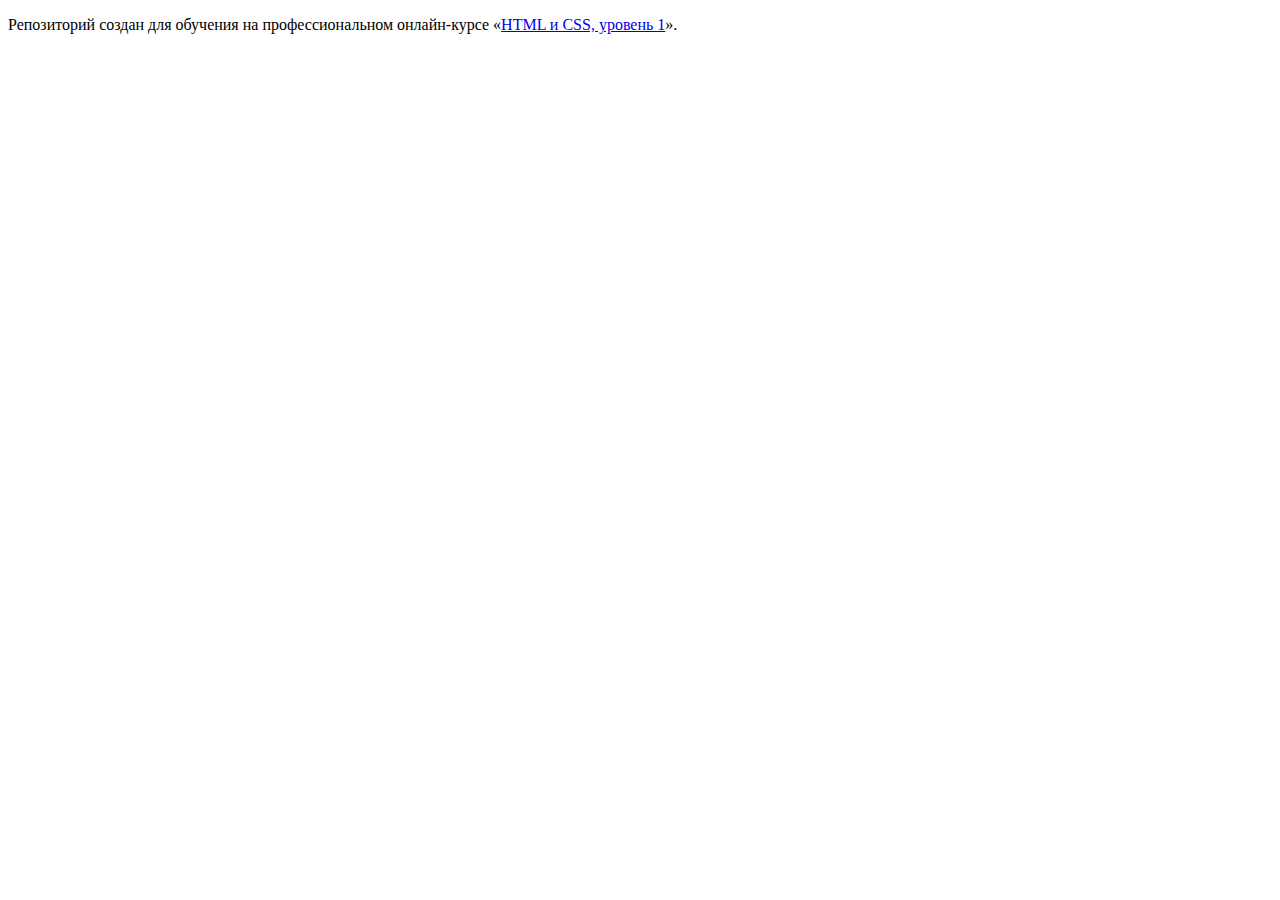
==== index.html @ f0c450ba ":hatching_chick:" ====
<!DOCTYPE html>
<html lang="ru">
  <head>
    <meta charset="utf-8">
    <title>HTML Academy: Техномарт</title>
  </head>
  <body>

    <p>Репозиторий создан для обучения на профессиональном онлайн‑курсе «<a href="https://htmlacademy.ru/intensive/htmlcss">HTML и CSS, уровень 1</a>».</p>

  </body>
</html>
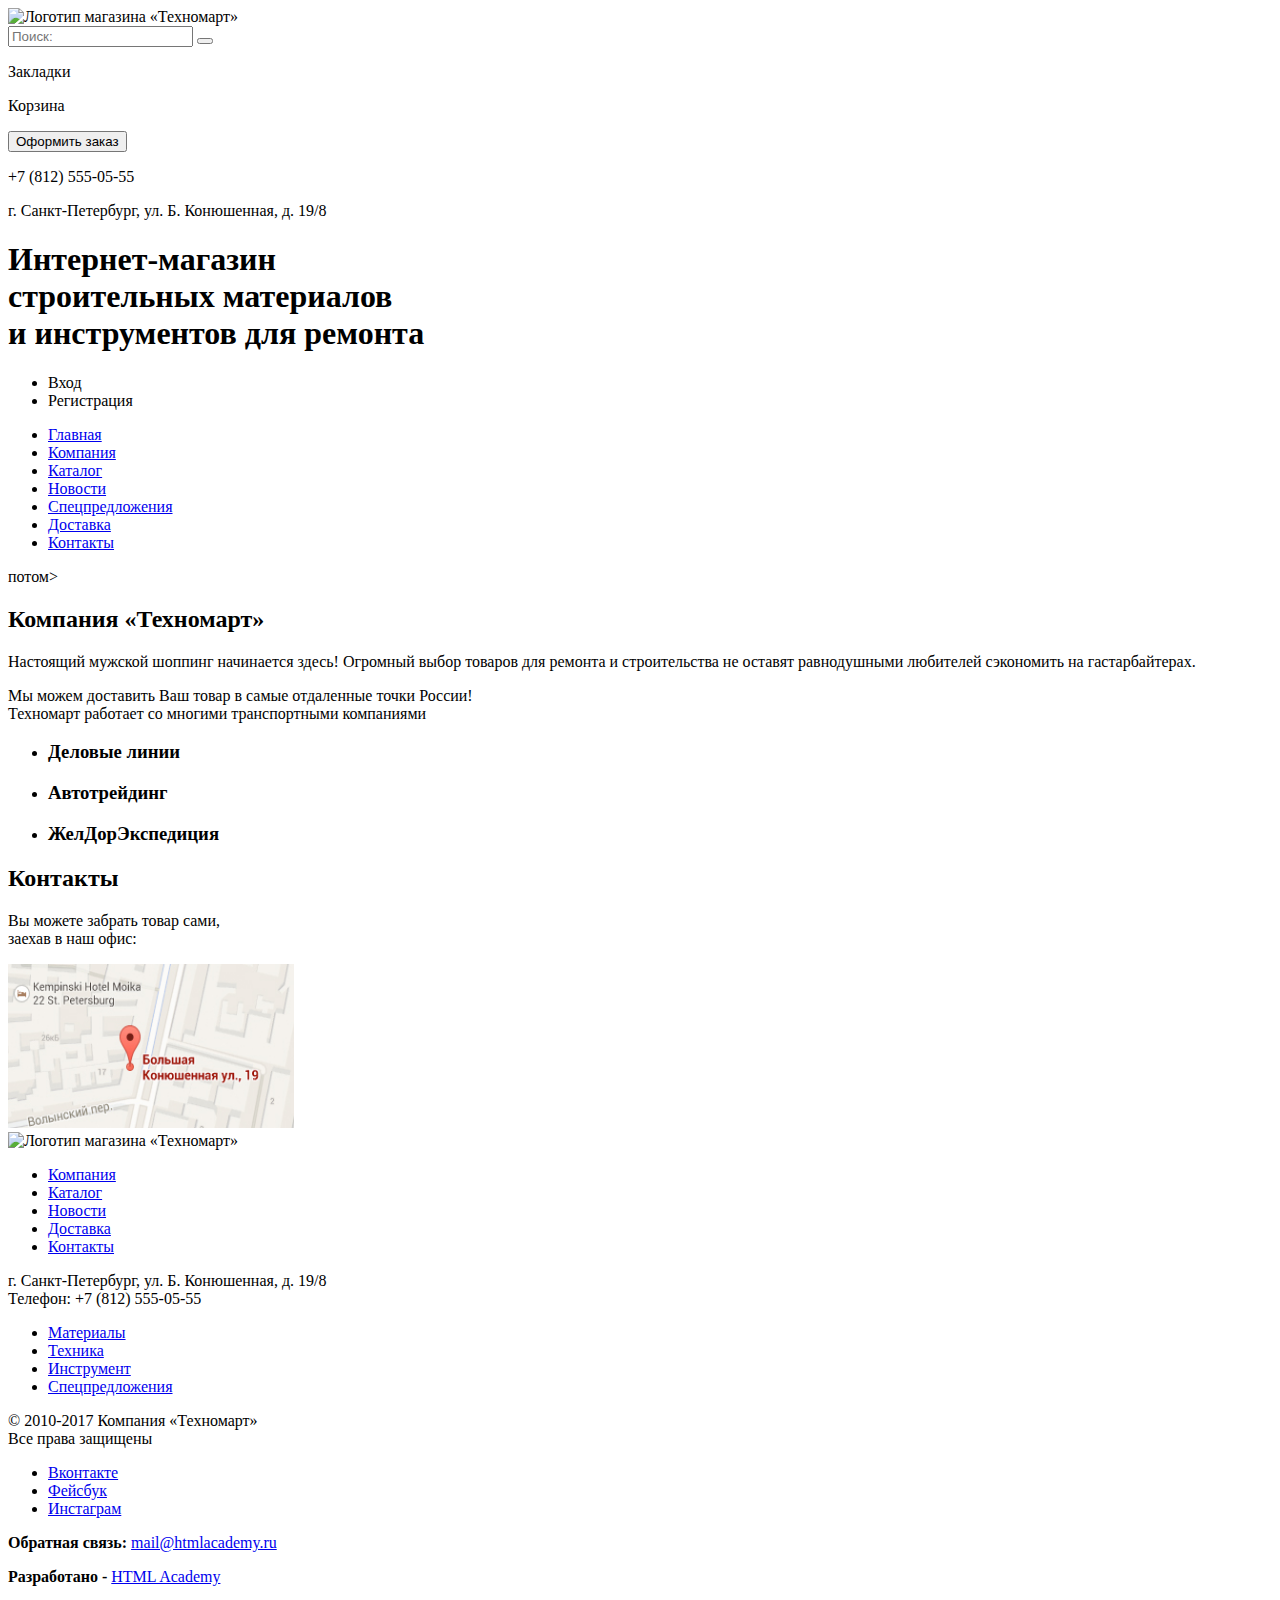
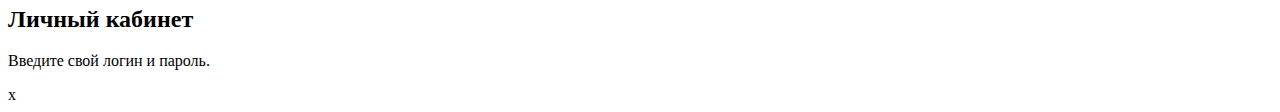
==== commit e535b0c1: "Сделал верстку главной и каталога, вытащил изображения из проекта" ====
--- a/index.html
+++ b/index.html
@@ -5,8 +5,131 @@
     <title>HTML Academy: Техномарт</title>
   </head>
   <body>
+    <header class="main-header">
 
-    <p>Репозиторий создан для обучения на профессиональном онлайн‑курсе «<a href="https://htmlacademy.ru/intensive/htmlcss">HTML и CSS, уровень 1</a>».</p>
+      <div class="header-top">
+        <a class="main-header-logo">
+          <img src="img/index-logo.svg" width="368" height="153" alt="Логотип магазина «Техномарт»">
+        </a>
+        <form class="search">
+          <input type="text" placeholder="Поиск:">
+          <button type="submit"></button>
+        </form>
+        <div class="bookmarks">
+          <p>Закладки</p>
+        </div>
+        <div class="basket">
+          <p>Корзина</p>
+        </div>
+        <div class="order">
+          <button>
+            Оформить заказ
+          </button>
+        </div>
+      </div>
+      <div class="header-bottom">
+        <div class="telephone">
+          <p>+7 (812) 555-05-55</p>
+        </div>
+        <div class="address">
+          <p>г. Санкт-Петербург, ул. Б. Конюшенная, д. 19/8</p>
+        </div>
+        <h1 class = "main-header-logo-text">Интернет-магазин<br>строительных материалов<br>и инструментов для ремонта</h1>
+        <nav class="main-navigation">
+          <ul class="user-navigation">
+            <li class="login-link">Вход</li>
+            <li class="registration-link">Регистрация</li>
+          </ul>
+          <ul class="site-navigation">
+            <li><a href="index.html">Главная</a></li>
+            <li><a href="company.html">Компания</a></li>
+            <li><a href="catalog.html">Каталог</a></li>
+            <li><a href="news.html">Новости</a></li>
+            <li><a href="special-deals.html">Спецпредложения</a></li>
+            <li><a href="delivery.html">Доставка</a></li>
+            <li><a href="contacts.html">Контакты</a></li>
+          </ul>
+        </nav>
+      </div>
+    </header>
+    <main class="container">
 
+      <section>
+        <!---->потом<!---->>
+      </section>
+
+      <section class="about and transport-companies">
+        <h2>Компания «Техномарт»</h2>
+        <p>Настоящий мужской шоппинг начинается здесь! Огромный выбор товаров для ремонта и строительства не оставят равнодушными любителей сэкономить на гастарбайтерах.</p>
+        <p>Мы можем доставить Ваш товар в самые отдаленные точки России!<br>Техномарт работает со многими транспортными компаниями</p>
+        <ul class="transport-companies-list">
+          <li class="transport-companies-item">
+            <h3>Деловые линии</h3>
+          </li>
+          <li class="transport-companies-item">
+            <h3>Автотрейдинг</h3>
+          </li>
+          <li class="transport-companies-item">
+            <h3>ЖелДорЭкспедиция</h3>
+          </li>
+        </ul>
+      </section>
+
+      <section class="contacts">
+        <h2>Контакты</h2>
+        <p>Вы можете забрать товар сами,<br> заехав в наш офис:</p>
+        <a href="#"><img src="img/map.jpg" width="286" height="164" alt="Карта"></a>
+      </section>
+    </main>
+    <footer class="main-footer">
+      <div class="footer-top">
+          <a class="main-header-logo">
+            <img src="img/index-logo.svg" width="368" height="153" alt="Логотип магазина «Техномарт»">
+          </a>
+        <ul class="site-navigation">
+          <li><a href="company.html">Компания</a></li>
+          <li><a href="catalog.html">Каталог</a></li>
+          <li><a href="news.html">Новости</a></li>
+          <li><a href="delivery.html">Доставка</a></li>
+          <li><a href="contacts.html">Контакты</a></li>
+        </ul>
+        <p class="footer-contacts">
+          г. Санкт-Петербург, ул. Б. Конюшенная, д. 19/8<br>
+          Телефон: +7 (812) 555-05-55
+        </p>
+        <ul class="site-navigation-goods">
+          <li><a href="materials.html">Материалы</a></li>
+          <li><a href="vehicles.html">Техника</a></li>
+          <li><a href="tools.html">Инструмент</a></li>
+          <li><a href="special-deals.html">Спецпредложения</a></li>
+        </ul>
+      </div>
+      <div class="footer-bottom">
+        <p class="footer-copyright">© 2010-2017 Компания «Техномарт»<br>Все права защищены</p> 
+        <div class="footer-social">
+          <ul>
+            <li><a class="social-button" href="#">Вконтакте</a></li>
+            <li><a class="social-button" href="#">Фейсбук</a></li>
+            <li><a class="social-button" href="#">Инстаграм</a></li>
+          </ul>
+        </div>
+        <p class="footer-feedback">
+          <b>Обратная связь:</b> 
+          <a class="button" href="https://htmlacademy.ru">mail@htmlacademy.ru</a>
+        </p>
+        <p class="footer-copyright">
+          <b>Разработано -</b> 
+          <a class="button" href="https://htmlacademy.ru">HTML Academy</a>
+        </p>
+      </div>
+    </footer>  
+
+    <section class="modal modal-login">
+      <h2>Личный кабинет</h2>
+      <p>Введите свой логин и пароль.</p>
+      <!-- Здесь будет форма -->
+      <span class="modal-close">x</span>
+    </section>
   </body>
 </html>
+
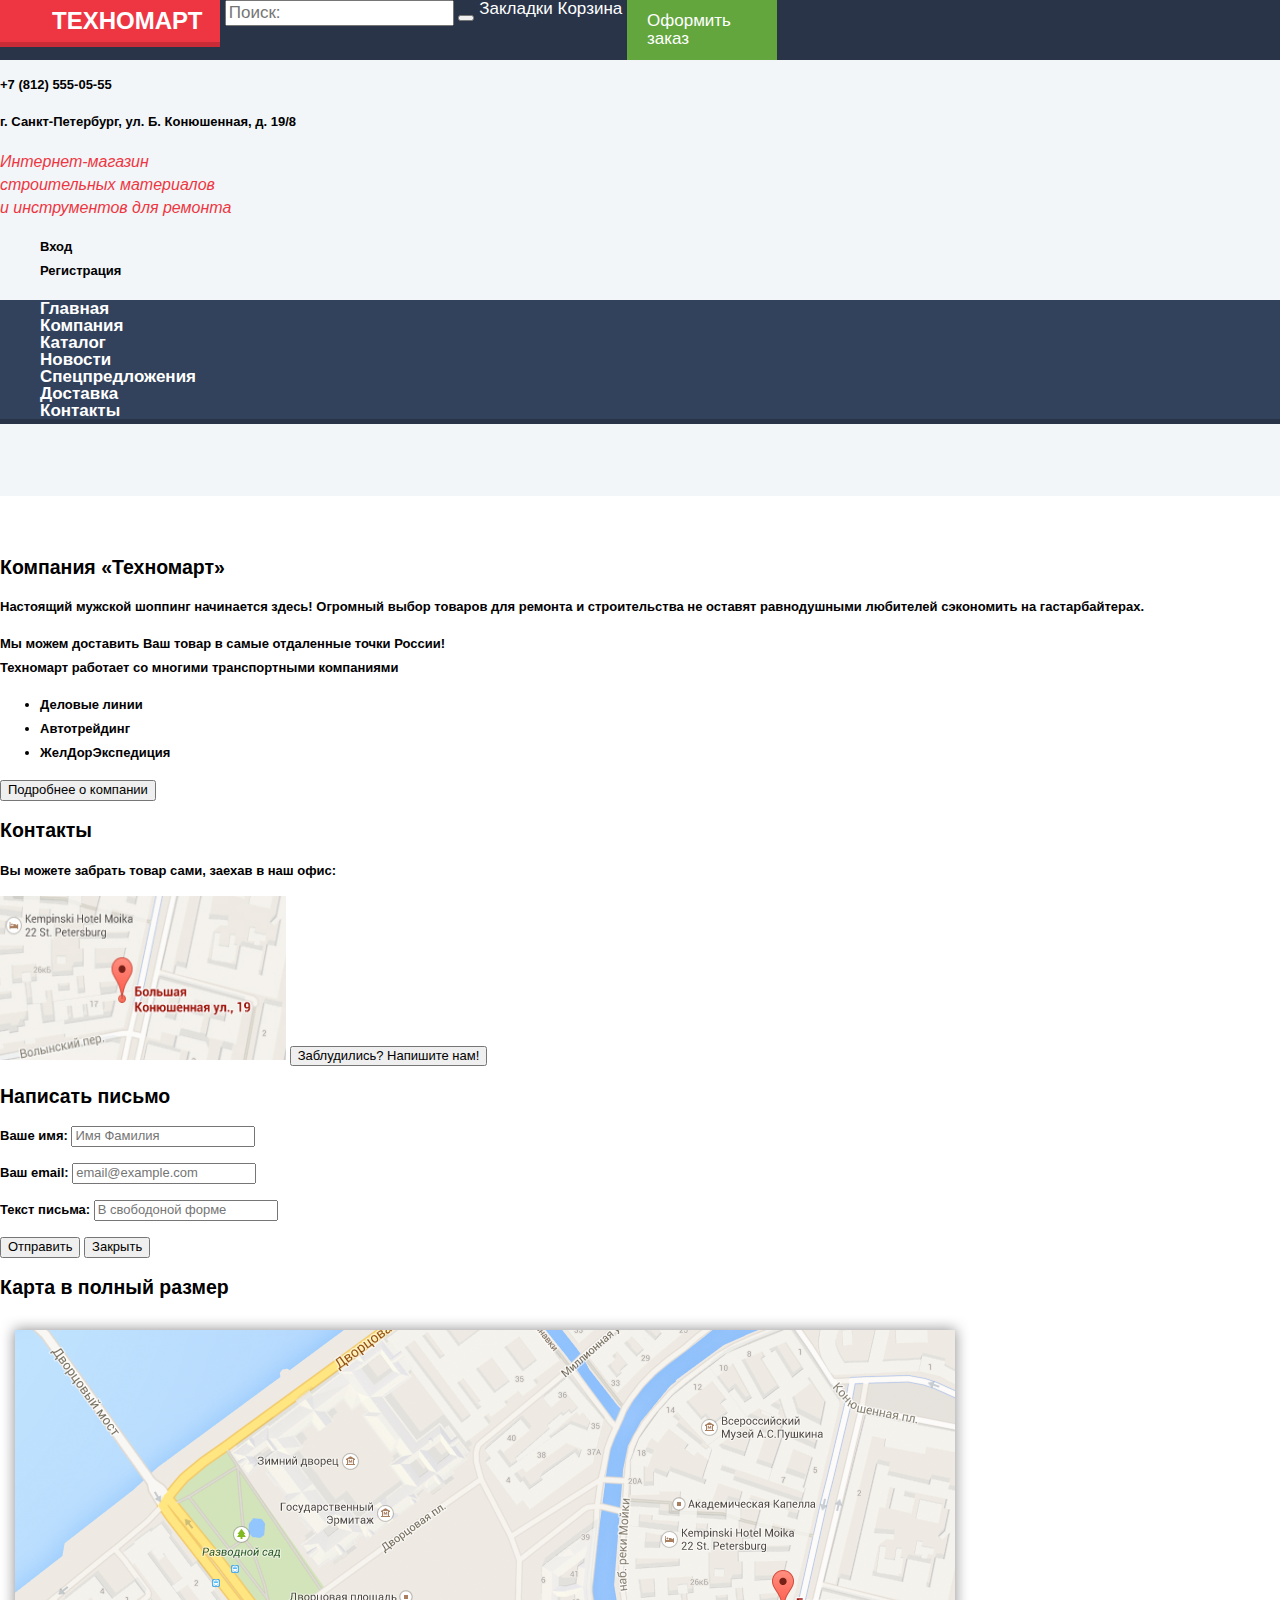
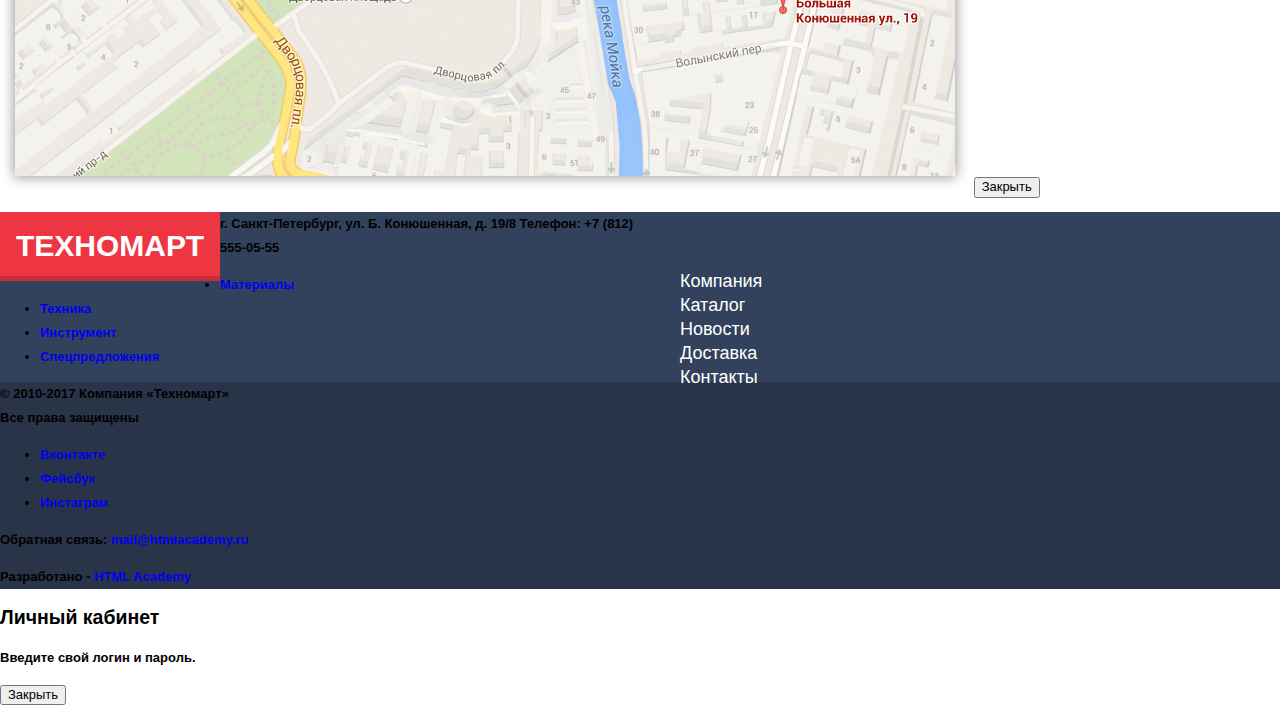
==== commit 852e6fe3: "Делаю Styling" ====
--- a/index.html
+++ b/index.html
@@ -3,43 +3,39 @@
   <head>
     <meta charset="utf-8">
     <title>HTML Academy: Техномарт</title>
+    <link href="https://fonts.googleapis.com/css?family=PT+Sans+Narrow:400,700&amp;subset=latin,cyrillic" rel="stylesheet">
+    <link href="css/normalize.css" rel="stylesheet">
+    <link href="css/style.css" rel="stylesheet">
   </head>
   <body>
     <header class="main-header">
 
       <div class="header-top">
-        <a class="main-header-logo">
-          <img src="img/index-logo.svg" width="368" height="153" alt="Логотип магазина «Техномарт»">
-        </a>
+        <a href="#" class="header-logo">Техномарт</a>
         <form class="search">
           <input type="text" placeholder="Поиск:">
           <button type="submit"></button>
         </form>
-        <div class="bookmarks">
-          <p>Закладки</p>
+        <a href="#" class="bookmarks">Закладки</a>
+        <a href="#" class="basket">Корзина</a>
+        <a href="#" class="order">Оформить заказ</a>
+      </div>
+
+      <div class="header-middle">
+        <p>+7 (812) 555-05-55</p>
+        <p>г. Санкт-Петербург, ул. Б. Конюшенная, д. 19/8</p>
+      
+        <div class = "main-header-logo-text">
+          <p>
+            Интернет-магазин<br>строительных материалов<br>и инструментов для ремонта
+          </p>
         </div>
-        <div class="basket">
-          <p>Корзина</p>
-        </div>
-        <div class="order">
-          <button>
-            Оформить заказ
-          </button>
-        </div>
-      </div>
-      <div class="header-bottom">
-        <div class="telephone">
-          <p>+7 (812) 555-05-55</p>
-        </div>
-        <div class="address">
-          <p>г. Санкт-Петербург, ул. Б. Конюшенная, д. 19/8</p>
-        </div>
-        <h1 class = "main-header-logo-text">Интернет-магазин<br>строительных материалов<br>и инструментов для ремонта</h1>
+        <ul class="user-navigation">
+          <li class="login-link">Вход</li>
+          <li class="registration-link">Регистрация</li>
+        </ul>
+      </div class="header-bottom">
         <nav class="main-navigation">
-          <ul class="user-navigation">
-            <li class="login-link">Вход</li>
-            <li class="registration-link">Регистрация</li>
-          </ul>
           <ul class="site-navigation">
             <li><a href="index.html">Главная</a></li>
             <li><a href="company.html">Компания</a></li>
@@ -55,7 +51,7 @@
     <main class="container">
 
       <section>
-        <!---->потом<!---->>
+        <!-- потом -->
       </section>
 
       <section class="about and transport-companies">
@@ -64,40 +60,69 @@
         <p>Мы можем доставить Ваш товар в самые отдаленные точки России!<br>Техномарт работает со многими транспортными компаниями</p>
         <ul class="transport-companies-list">
           <li class="transport-companies-item">
-            <h3>Деловые линии</h3>
+            Деловые линии
           </li>
           <li class="transport-companies-item">
-            <h3>Автотрейдинг</h3>
+            Автотрейдинг
           </li>
           <li class="transport-companies-item">
-            <h3>ЖелДорЭкспедиция</h3>
+            ЖелДорЭкспедиция
           </li>
         </ul>
+        <button class="button" type="button">Подробнее о компании</button>
       </section>
 
       <section class="contacts">
         <h2>Контакты</h2>
-        <p>Вы можете забрать товар сами,<br> заехав в наш офис:</p>
+        <p>Вы можете забрать товар сами, заехав в наш офис:</p>
         <a href="#"><img src="img/map.jpg" width="286" height="164" alt="Карта"></a>
+        <button class="button" type="button">Заблудились? Напишите нам!</button>
       </section>
+
+      <section class="letter">
+        <h2 class="visually-hidden">Написать письмо</h2>
+        <form class="letter-form" action="https://echo.htmlacademy.ru" method="post">
+          <p class="letter-item">
+            <label for="letter-name">Ваше имя:</label>
+            <input id="letter-name" type="text" name="name" value="" placeholder="Имя Фамилия">
+          </p>
+          <p class="letter-item">
+            <label for="letter-email">Ваш email:</label>
+            <input id="letter-email" type="email" name="email" value="" placeholder="email@example.com">
+          </p>
+          <p class="letter-item">
+            <label for="letter-content">Текст письма:</label>
+            <input id="letter-content" type="text" name="time" value="" placeholder="В свободоной форме">
+          </p>
+          <button class="button" type="submit">Отправить</button>
+          <button class="modal-close" type="button">Закрыть</button>
+        </form> 
+      </section>
+
+      <section class="map-big">
+        <h2 class="visually-hidden">Карта в полный размер</h2>
+        <img src="img/map_fs.png" width="970" height="476" alt="Офис компании по адресу ул. Большая Конюшенная 19/8, Санкт-Петербург">
+        <button class="modal-close" type="button">Закрыть</button>
+      </section>
+
     </main>
     <footer class="main-footer">
       <div class="footer-top">
-          <a class="main-header-logo">
-            <img src="img/index-logo.svg" width="368" height="153" alt="Логотип магазина «Техномарт»">
-          </a>
-        <ul class="site-navigation">
+        <a class="footer-logo">Техномарт</a>
+        <ul class="footer-site-navigation">
           <li><a href="company.html">Компания</a></li>
           <li><a href="catalog.html">Каталог</a></li>
           <li><a href="news.html">Новости</a></li>
           <li><a href="delivery.html">Доставка</a></li>
           <li><a href="contacts.html">Контакты</a></li>
         </ul>
+      </div>
+      <div class="footer-middle">
         <p class="footer-contacts">
-          г. Санкт-Петербург, ул. Б. Конюшенная, д. 19/8<br>
+          г. Санкт-Петербург, ул. Б. Конюшенная, д. 19/8
           Телефон: +7 (812) 555-05-55
         </p>
-        <ul class="site-navigation-goods">
+        <ul class="footer-site-navigation-goods">
           <li><a href="materials.html">Материалы</a></li>
           <li><a href="vehicles.html">Техника</a></li>
           <li><a href="tools.html">Инструмент</a></li>
@@ -115,11 +140,11 @@
         </div>
         <p class="footer-feedback">
           <b>Обратная связь:</b> 
-          <a class="button" href="https://htmlacademy.ru">mail@htmlacademy.ru</a>
+          <a class="link" href="https://htmlacademy.ru">mail@htmlacademy.ru</a>
         </p>
         <p class="footer-copyright">
           <b>Разработано -</b> 
-          <a class="button" href="https://htmlacademy.ru">HTML Academy</a>
+          <a class="link" href="https://htmlacademy.ru">HTML Academy</a>
         </p>
       </div>
     </footer>  
@@ -128,7 +153,7 @@
       <h2>Личный кабинет</h2>
       <p>Введите свой логин и пароль.</p>
       <!-- Здесь будет форма -->
-      <span class="modal-close">x</span>
+      <button class="modal-close">Закрыть</button>
     </section>
   </body>
 </html>
--- a/css/style.css
+++ b/css/style.css
@@ -0,0 +1,138 @@
+body {
+    margin: 0;
+    padding: 0;
+  
+    font-family: "Cuprum", Arial, sans-serif;
+    font-size: 13px;
+    line-height: 24px;
+    font-weight: 700;
+    color:#000000;
+
+    background-color: #ffffff;
+    background-position: top center;
+    background-repeat: no-repeat;
+}
+
+a {
+    text-decoration: none;
+}
+
+.main-header{
+    background-color: #f2f6f8;
+    margin-bottom: 59px;
+    padding-bottom: 60px;  
+}
+.header-top{
+    width: 100%;
+    background-color: #293449;
+    
+    font-size: 17px;
+    line-height: 18px;
+    color: #ffffff;
+}
+.header-top a, .header-top form, .header-top label, .header-top .header-upper-search {
+    box-sizing: border-box;
+    display: inline-block;
+    vertical-align: top;
+}
+.header-logo{
+    width: 220px;
+    background-color: #ee3643;
+    box-shadow: #ca2c37 0 5px 0 0;
+    padding: 8px 50px 8px 52px;
+
+    font-family: "Cuprum", Arial, sans-serif;
+    font-size: 24px;
+    line-height: 26px;
+    font-weight: 700;
+    color: #fff;
+    text-transform: uppercase;
+    text-decoration: none;
+}
+.order{
+    width: 150px;
+    padding-top: 12px;
+    padding-bottom: 12px;
+    padding-left: 20px;
+    background-color: #63a63e;
+}
+.bookmarks, .basket, .order{
+    font-family: "Cuprum", Arial, sans-serif;
+    font-size: 17px;
+    line-height: 18px;
+    font-weight: 400;
+    color: #fff;
+    text-decoration: none;
+}
+.main-header-logo-text{
+    font-family: "Cuprum", Arial, sans-serif;
+    font-size: 16px;
+    font-style: italic;
+    line-height: 23px;
+    font-weight: 400;
+    color: #ee3643;
+    text-decoration: none;
+}
+.main-navigation {
+    font-size: 17px;
+    line-height: 17px;
+    color: #ffffff;
+    background-color: #32425c;
+    box-shadow: #293449 0 5px 0 0;
+}
+
+.site-navigation,
+.user-navigation,
+.footer-site-navigation {
+  list-style: none;
+}
+
+.site-navigation a,
+.user-navigation a,
+.footer-site-navigation a{
+  color: #ffffff;
+}
+
+.site-navigation a:hover,
+.site-navigation a:focus,
+.user-navigation a:hover,
+.user-navigation a:focus {
+  background-color: #293449;
+}
+.footer-logo{
+    float: left;
+    width: 220px;
+    padding-top: 19px;
+    padding-bottom: 15px;
+    text-align: center;
+    background-color: #ee3643;
+    box-shadow: #ca2c37 0 5px 0 0;
+
+    font-family: "Cuprum", Arial, sans-serif;
+    font-size: 30px;
+    line-height: 30px;
+    font-weight: 700;
+    color: #fff;
+    text-decoration: none;
+    text-transform: uppercase;
+}
+.main-footer{
+    background-color: #32425c;
+}
+.footer-site-navigation{
+    float: right;
+    width: 600px;
+    font-size:18px;
+    padding-top: 39px;
+}
+.footer-site-navigation a{
+    font-family: "Cuprum",sans-serif,Arial;
+    font-size: 18px;
+    line-height: 24px;
+    font-weight: 400;
+    color: #fff;
+    text-decoration: none;
+}
+.footer-bottom{
+    background-color: #293449;
+}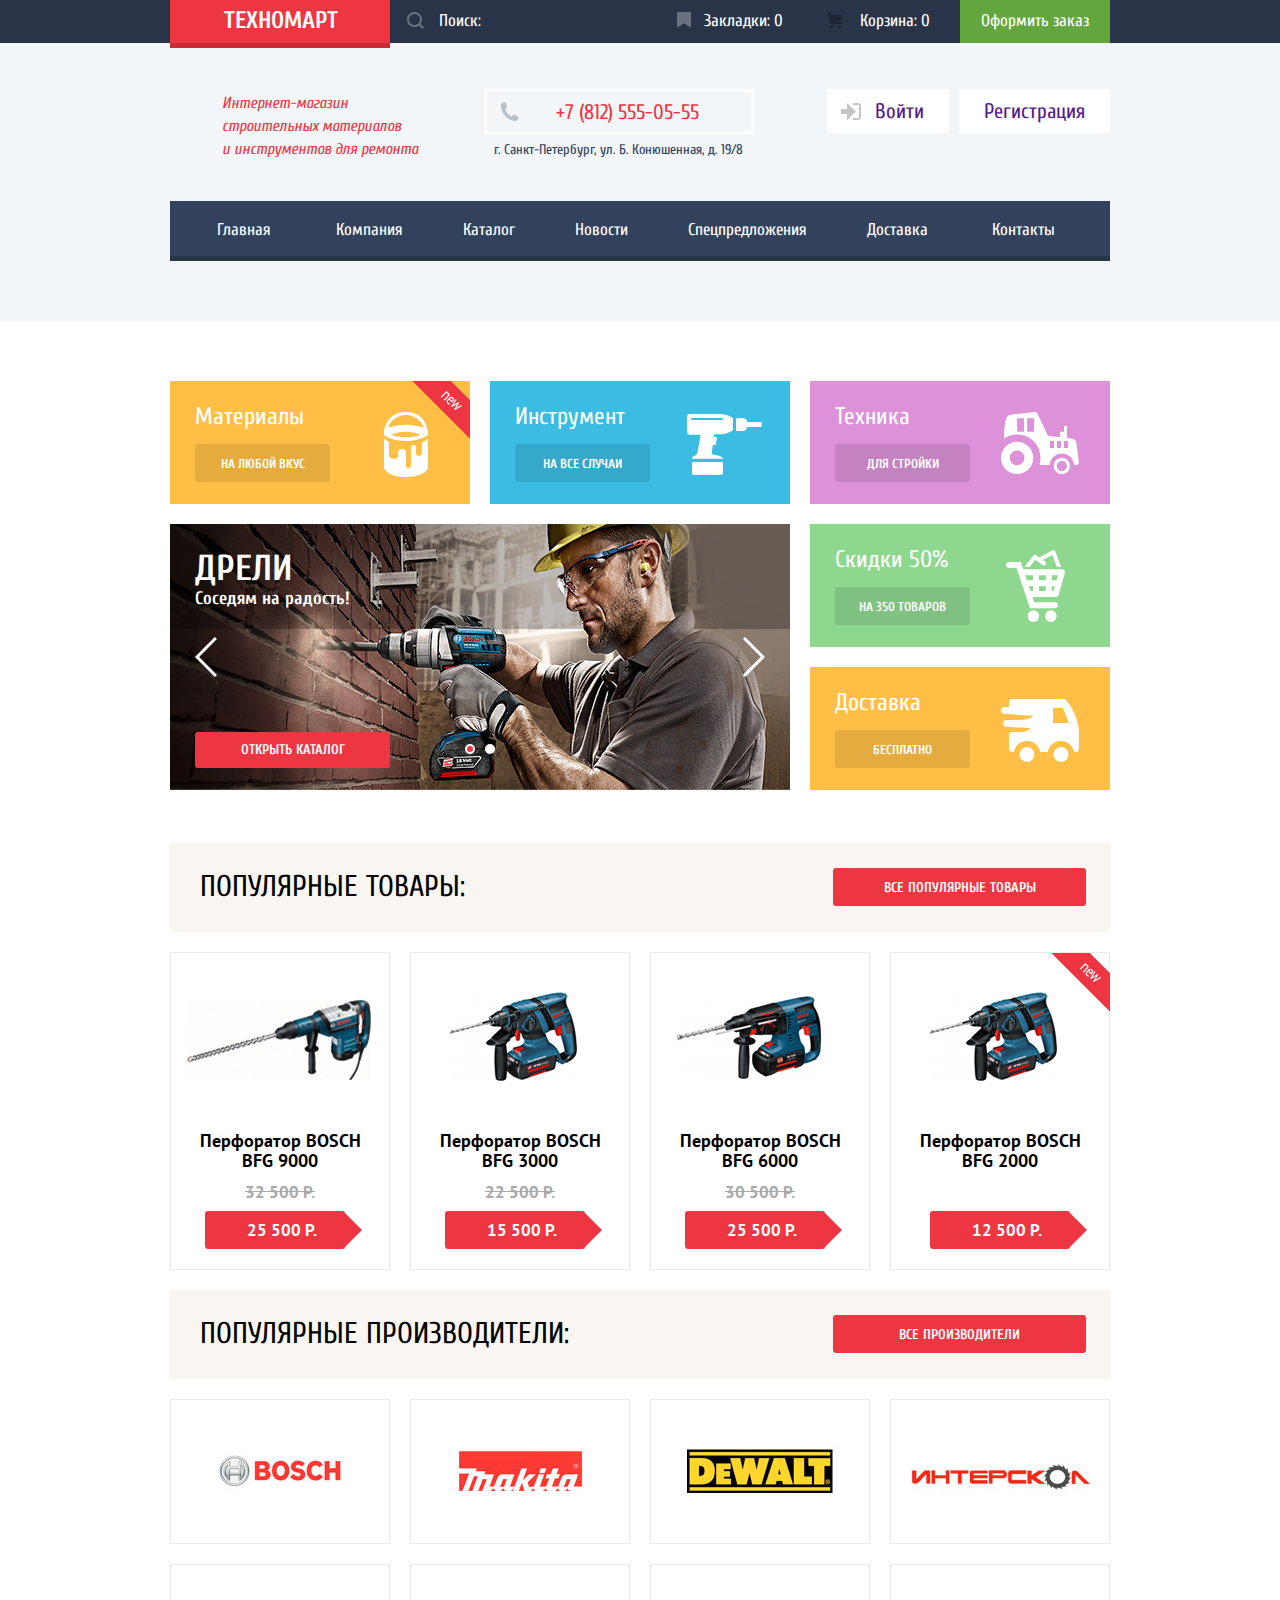
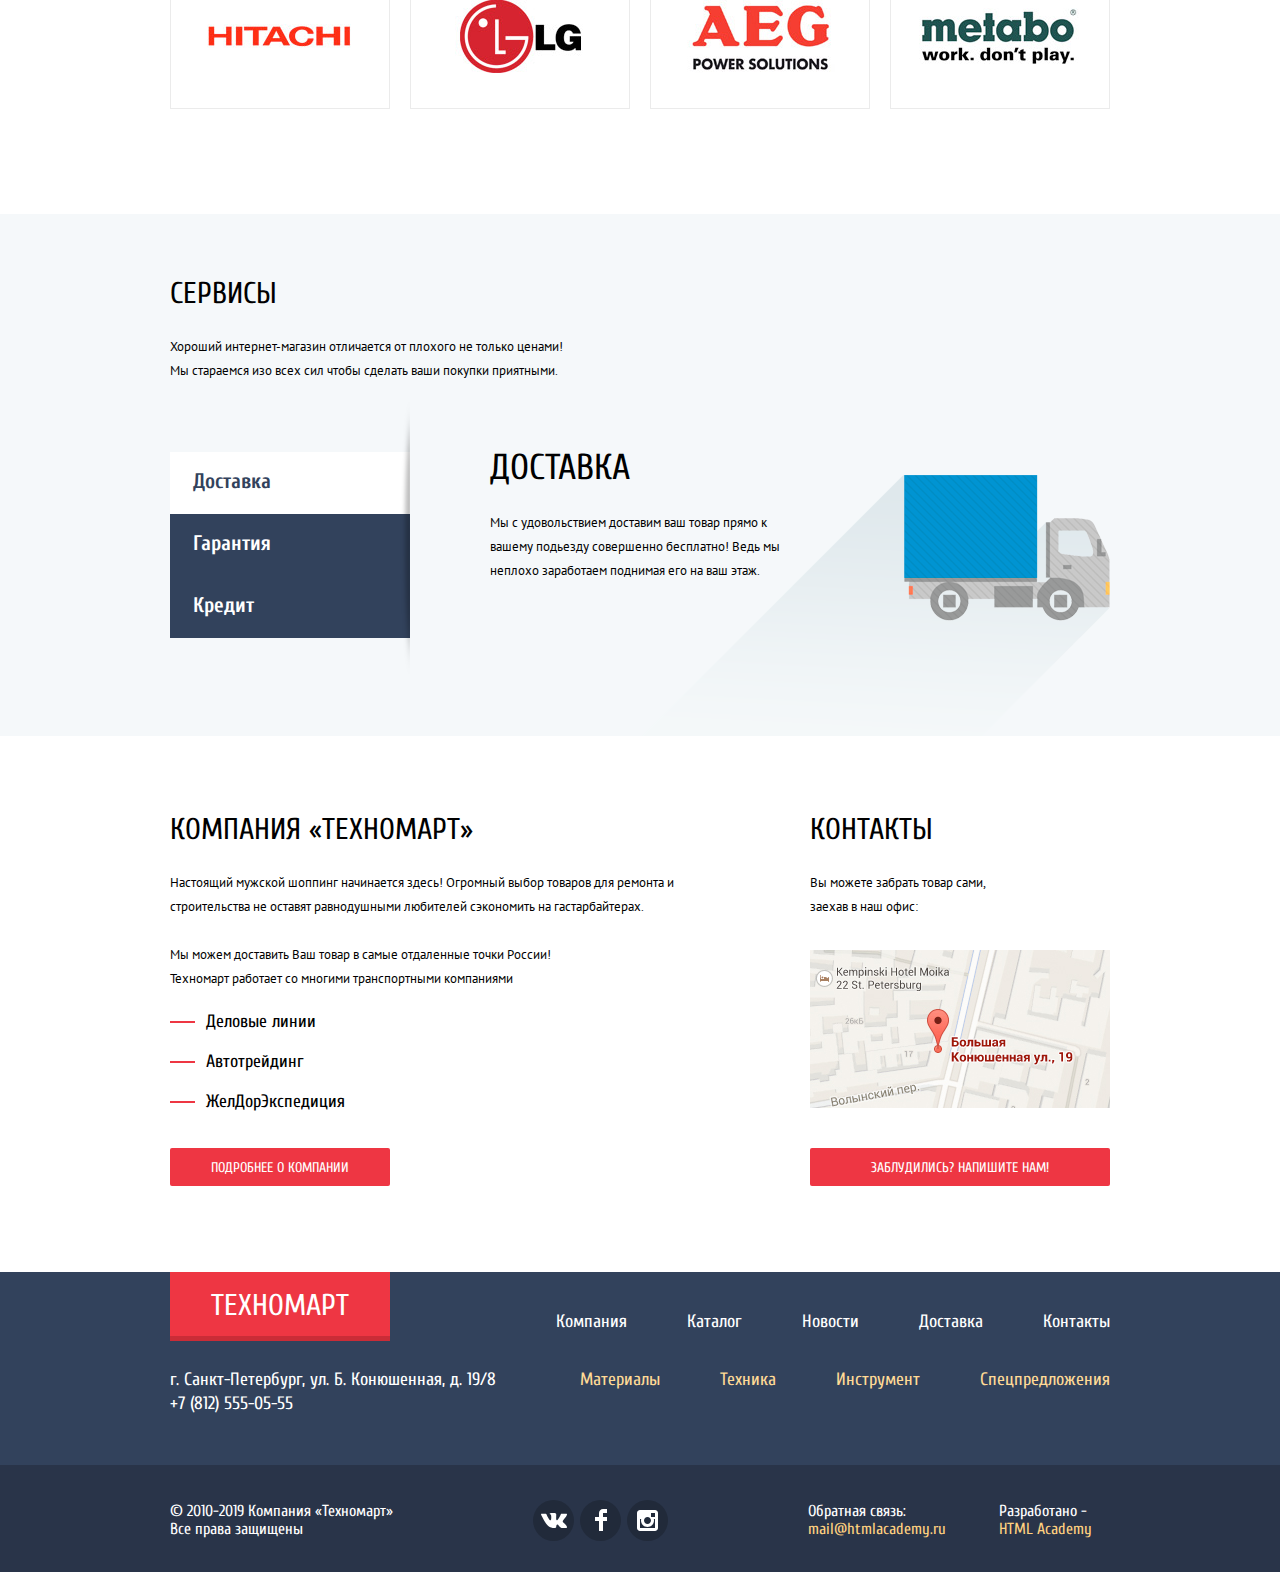
==== commit 292f41ea: "Reworked my project for the exam" ====
--- a/index.html
+++ b/index.html
@@ -1,160 +1,392 @@
 <!DOCTYPE html>
 <html lang="ru">
-  <head>
-    <meta charset="utf-8">
-    <title>HTML Academy: Техномарт</title>
-    <link href="https://fonts.googleapis.com/css?family=PT+Sans+Narrow:400,700&amp;subset=latin,cyrillic" rel="stylesheet">
-    <link href="css/normalize.css" rel="stylesheet">
-    <link href="css/style.css" rel="stylesheet">
-  </head>
-  <body>
-    <header class="main-header">
-
-      <div class="header-top">
+
+<head>
+  <meta charset="utf-8">
+  <title>HTML Academy: Техномарт</title>
+  <link href="https://fonts.googleapis.com/css?family=Cuprum:400,700&amp;subset=cyrillic" rel="stylesheet">
+  <link href="https://fonts.googleapis.com/css?family=PT+Sans:400,700&amp;subset=cyrillic" rel="stylesheet">
+  <link href="css/normalize.css" rel="stylesheet">
+  <link href="css/style.css" rel="stylesheet">
+</head>
+
+<body>
+  <header class="main-header">
+    <div class="header-top-wrapper">
+      <div class="header-top container">
         <a href="#" class="header-logo">Техномарт</a>
         <form class="search">
           <input type="text" placeholder="Поиск:">
-          <button type="submit"></button>
+          <svg version="1.1" xmlns="http://www.w3.org/2000/svg" width="17px"
+               height="17px" viewBox="0 0 17 17">
+              <path d="M17,15.586l-3.542-3.542C14.421,10.782,15,9.21,15,7.5C15,3.358,11.643,0,7.5,0C3.358,0,0,3.358,0,7.5
+                C0,11.643,3.358,15,7.5,15c1.71,0,3.282-0.579,4.544-1.542L15.586,17L17,15.586z M2,7.5C2,4.467,4.467,2,7.5,2
+                C10.532,2,13,4.467,13,7.5c0,3.032-2.468,5.5-5.5,5.5C4.467,13,2,10.532,2,7.5z"/>            
+            </svg>
+          <button class="visually-hidden" type="submit"></button>
         </form>
-        <a href="#" class="bookmarks">Закладки</a>
-        <a href="#" class="basket">Корзина</a>
+        <a href="#" class="bookmarks">Закладки: 0</a>
+        <a href="#" class="basket">Корзина: 0</a>
         <a href="#" class="order">Оформить заказ</a>
       </div>
-
-      <div class="header-middle">
-        <p>+7 (812) 555-05-55</p>
-        <p>г. Санкт-Петербург, ул. Б. Конюшенная, д. 19/8</p>
+    </div>
+
+    <div class="header-middle container">
+      <div class="container-middle">
+        <h1 class="header-logo-text">
+          Интернет-магазин<br>строительных материалов<br>и инструментов для ремонта
+        </h1>
+      </div>
+      <div class="container-middle contacts">
+        <a class="phone-number">+7 (812) 555-05-55</a>
+        <p class="adress">г. Санкт-Петербург, ул. Б. Конюшенная, д. 19/8</p>
+      </div>
       
-        <div class = "main-header-logo-text">
-          <p>
-            Интернет-магазин<br>строительных материалов<br>и инструментов для ремонта
+      <ul class="user-navigation">
+        <li class="login-link">
+          <a href="">
+            <svg version="1.1" id="Layer_1" xmlns="http://www.w3.org/2000/svg" width="20px" height="17px" viewBox="0 0 20 17" enable-background="new 0 0 20 17" xml:space="preserve">
+            <g>
+              <polygon points="14.875,8.5 6,0 6,6 0,6 0,11 6,11 6,17   "/>
+            </g>
+            <path d="M16.986,15.01h-5.027V17h5.027c2.178,0,3.004-1.81,3.029-3.026V3.028C19.99,1.811,19.164,0,16.986,0h-5.027
+              v1.99h5.027c0.839,0,0.992,0.681,1.01,1.057v10.904C17.979,14.327,17.825,15.01,16.986,15.01z"/>
+            </svg>
+            Войти
+          </a>
+        </li>
+        <li class="registration-link"><a href="">Регистрация</a></li>
+      </ul>
+      
+    </div>
+    
+    
+    <nav class="main-navigation container">
+      <ul class="site-navigation ">
+        <li><a href="index.html">Главная</a></li>
+        <li><a href="company.html">Компания</a></li>
+        <li><a href="catalog.html">Каталог</a></li>
+        <li><a href="news.html">Новости</a></li>
+        <li><a href="special-deals.html">Спецпредложения</a></li>
+        <li><a href="delivery.html">Доставка</a></li>
+        <li><a href="contacts.html">Контакты</a></li>
+      </ul>
+    </nav>
+  </header>
+  <main>
+
+    <section class="offer container">
+      <div class="offer-item offer-material new-item">
+        <p class="offer-item-type">Материалы</p>
+        <a href="#" class="offer-item-info">На любой вкус</a>
+      </div>
+      <div class="offer-item offer-tool">
+        <p class="offer-item-type">Инструмент</p>
+        <a href="#" class="offer-item-info">На все случаи</a>
+      </div>
+      <div class="offer-item offer-equipment">
+        <p class="offer-item-type">Техника</p>
+        <a href="#" class="offer-item-info">Для стройки</a>
+      </div>
+    </section>
+    
+    <section class="offer-slider bottom-offer container">
+      <div class="offer-slider-block">
+        <button class="left-slider-btn"></button>
+        <button class="right-slider-btn"></button>
+        <div class="offer-slider-radio">
+          <input name="offer-slider-controlls" class="offer-slider-drill" type="radio" id="offer-slider-drill" checked>
+          <label for="offer-slider-drill"></label>
+          <input name="offer-slider-controlls" class="offer-slider-perforator" type="radio" id="offer-slider-perforator">
+          <label for="offer-slider-perforator"></label>
+        </div>
+        <div class="offer-slider-items">
+
+          <div class="offer-slider-item offer-slider-drills">
+            <div class="offer-slider-header">
+              <p class="offer-slider-title">Дрели</p>
+              <p class="offer-slider-info">Соседям на радость!</p>
+            </div>
+            <a href="catalog.html" class="slider-btn">Открыть каталог</a>
+          </div>
+
+          <div class="offer-slider-item offer-slider-perforators">
+            <div class="offer-slider-header">
+              <p class="offer-slider-title">Перфораторы</p>
+              <p class="offer-slider-info">Настоящие мужские игрушки</p>
+            </div>
+            <a href="catalog.html" class="slider-btn">открыть каталог</a>
+          </div>
+
+        </div>
+      </div>
+      <div class="offer-block">
+        <div class="offer-item offer-discount">
+          <p class="offer-item-type">Скидки 50%</p>
+          <a href="#" class="offer-item-info">На 350 товаров</a>
+        </div>
+        <div class="offer-item offer-delivery">
+          <p class="offer-item-type">Доставка</p>
+          <a href="#" class="offer-item-info">Бесплатно</a>          
+        </div>
+      </div>      
+    </section>
+
+    <section class="popular container">
+        <div class="popular-header">
+            <h2 class="popular-text">Популярные товары:</h2>
+            <a href="#" class="popular-btn">Все популярные товары</a>
+        </div>
+        <section class="catalog-popular container">
+          <div class="catalog-item">
+              <figure class="catalog-item-image">
+                  <img src="img/catalog-item-bfg-9000.jpg" width="218" height="170" alt="Перфоратор Bosch BFG 9000">
+              </figure>
+              <div class="catalog-item-buttons">
+                  <a href="#" class="catalog-button catalog-item-buy">Купить</a>
+                  <a href="#" class="catalog-button catalog-item-bookmark">В закладки</a>
+              </div>
+              <p class="catalog-item-vendor">Перфоратор BOSCH <br> BFG 9000</p>
+              <p class="catalog-item-price">32 500 Р.</p>
+              <p class="catalog-item-discount">25 500 Р.</p>
+          </div>
+          <div class="catalog-item">
+              <figure class="catalog-item-image">
+                  <img src="img/catalog-item-bfg-3000.jpg" width="218" height="170" alt="Перфоратор Bosch BFG 3000">
+              </figure>
+              <div class="catalog-item-buttons">
+                  <a href="#" class="catalog-button catalog-item-buy">Купить</a>
+                  <a href="#" class="catalog-button catalog-item-bookmark">В закладки</a>
+              </div>
+              <p class="catalog-item-vendor">Перфоратор BOSCH <br> BFG 3000</p>
+              <p class="catalog-item-price">22 500 Р.</p>
+              <p class="catalog-item-discount">15 500 Р.</p>
+          </div>
+          <div class="catalog-item">
+              <figure class="catalog-item-image">
+                  <img src="img/catalog-item-bfg-6000.jpg" width="218" height="170" alt="Перфоратор Bosch BFG 6000">
+              </figure>
+              <div class="catalog-item-buttons">
+                  <a href="#" class="catalog-button catalog-item-buy">Купить</a>
+                  <a href="#" class="catalog-button catalog-item-bookmark">В закладки</a>
+              </div>
+              <p class="catalog-item-vendor">Перфоратор BOSCH <br> BFG 6000</p>
+              <p class="catalog-item-price">30 500 Р.</p>
+              <p class="catalog-item-discount">25 500 Р.</p>
+          </div>
+          <div class="catalog-item new-item without-discount">
+              <figure class="catalog-item-image">
+                  <img src="img/catalog-item-bfg-2000.jpg" width="218" height="170" alt="Перфоратор Bosch BFG 2000">
+              </figure>
+              <div class="catalog-item-buttons">
+                  <a href="#" class="catalog-button catalog-item-buy">Купить</a>
+                  <a href="#" class="catalog-button catalog-item-bookmark">В закладки</a>
+              </div>
+              <p class="catalog-item-vendor">Перфоратор BOSCH <br> BFG 2000</p>
+              <p class="catalog-item-discount">12 500 Р.</p>
+          </div>
+        </section>
+    </section>
+
+    <section class="popular container">
+        <div class="popular-header">
+            <h2 class="popular-text">Популярные производители:</h2>
+            <a href="#" class="popular-btn">Все производители</a>
+        </div>
+        <section class="brands container">
+            <a href="#" class="brands-logo">
+              <img src="img/brands-logo-1.jpg" width="179" height="73" alt="Bosch">
+            </a>
+            <a href="#" class="brands-logo">
+              <img src="img/brands-logo-2.jpg" width="179" height="73" alt="Makita">
+            </a>
+            <a href="#" class="brands-logo">
+              <img src="img/brands-logo-3.jpg" width="179" height="73" alt="DeWalt">
+            </a>
+            <a href="#" class="brands-logo">
+              <img src="img/brands-logo-4.jpg" width="179" height="73" alt="Интерскол">
+            </a>
+            <a href="#" class="brands-logo">
+              <img src="img/brands-logo-5.jpg" width="179" height="73" alt="Hitachi">
+            </a>
+            <a href="#" class="brands-logo">
+              <img src="img/brands-logo-6.jpg" width="179" height="73" alt="LG">
+            </a>
+            <a href="#" class="brands-logo">
+              <img src="img/brands-logo-7.jpg" width="179" height="73" alt="AEG">
+            </a>
+            <a href="#" class="brands-logo">
+              <img src="img/brands-logo-8.jpg" width="179" height="73" alt="Metabo">
+            </a>
+        </section>
+    </section>
+
+    <section class="service">
+      <div class="container">
+
+          <div class="service-intro">
+              <h2 class="service-title">Сервисы</h2>
+              <p class="service-title-info">Хороший интернет-магазин отличается от плохого не только ценами! Мы стараемся изо всех сил чтобы сделать ваши покупки приятными.</p>
+          </div>
+
+          <div class="service-columns">
+              <div class="left-column service-list-column">
+                  <ul>
+                      <li>
+                          <a href="#" class="service-list-active">Доставка</a>
+                      </li>
+                      <li>
+                          <a href="#">Гарантия</a>
+                      </li>
+                      <li>
+                          <a href="#">Кредит</a>
+                      </li>
+                  </ul>
+              </div>
+              <div class="right-column service-details-column">
+                  <section class="service-details-block service-details-delivery service-details-active">
+                      <h3 class="service-details-title">Доставка</h3>
+                      <p class="service-details-info service-delivery-info">Мы с удовольствием доставим ваш товар прямо к вашему подьезду совершенно бесплатно! Ведь мы неплохо заработаем поднимая его на ваш этаж.</p>
+                  </section>
+                  <section class="service-details-block service-details-warranty service-details-hidden">
+                      <h3 class="service-details-title">Гарантия</h3>
+                      <p class="service-details-info service-warrianty-info">Если купленный у нас товар поломается
+                          или заискрит, а также в случае пожара, спровоцированного его возгаранием, вы всегда
+                          можете быть уверены в нашей гарантии. Мы обменяем сгоревший товар на новый. Дом уж восстановите как-нибудь сами.
+                      </p>
+                  </section>
+                  <section class="service-details-block service-details-credit service-details-hidden">
+                      <h3 class="service-details-title">Кредит</h3>
+                      <p class="service-details-info service-credit-info">Залезть в долговую яму стало проще! <br>Кредитные консультанты придут вам на помощь.</p>
+                      <a href="#" class="service-btn">Отправить заявку</a>
+                  </section>
+              </div>
+          </div>
+
+      </div>
+    </section>
+
+    <div class="container about-contacts-wrapper">
+        <section class="about-companies">
+          <h2>Компания «Техномарт»</h2>
+          <p>Настоящий мужской шоппинг начинается здесь! Огромный выбор товаров для ремонта и строительства не оставят
+            равнодушными любителей сэкономить на гастарбайтерах.</p>
+          <p>Мы можем доставить Ваш товар в самые отдаленные точки России!<br>Техномарт работает со многими транспортными
+            компаниями</p>
+          <ul class="transport-companies-list">
+            <li class="transport-companies-item">
+              Деловые линии
+            </li>
+            <li class="transport-companies-item">
+              Автотрейдинг
+            </li>
+            <li class="transport-companies-item">
+              ЖелДорЭкспедиция
+            </li>
+          </ul>
+          <button class="button" type="button">Подробнее о компании</button>
+        </section>
+
+        <section class="contacts">
+          <h2>Контакты</h2>
+          <p>Вы можете забрать товар сами, заехав в наш офис:</p>
+          <a href="#" class="open-map-btn"><img src="img/map.jpg" width="300" height="158" alt="Карта"></a>
+          <button class="button write-us-btn" type="button">Заблудились? Напишите нам!</button>
+        </section>
+    </div>
+
+  </main>
+  <footer class="footer main-footer">
+
+    <div class="footer-top container">
+      <a class="footer-logo">Техномарт</a>
+      <ul class="footer-site-navigation">
+        <li><a href="company.html">Компания</a></li>
+        <li><a href="catalog.html">Каталог</a></li>
+        <li><a href="news.html">Новости</a></li>
+        <li><a href="delivery.html">Доставка</a></li>
+        <li><a href="contacts.html">Контакты</a></li>
+      </ul>
+    </div>
+
+    <div class="footer-middle container">
+      <p class="footer-contacts">
+        г. Санкт-Петербург, ул. Б. Конюшенная, д. 19/8 <br>
+        +7 (812) 555-05-55
+      </p>
+      <ul class="footer-site-navigation-goods">
+        <li><a href="materials.html">Материалы</a></li>
+        <li><a href="vehicles.html">Техника</a></li>
+        <li><a href="tools.html">Инструмент</a></li>
+        <li><a href="special-deals.html">Спецпредложения</a></li>
+      </ul>
+    </div>
+    <div class="footer-bottom">
+      <div class="container">
+          <p class="main-footer-copyright">© 2010-2019 Компания «Техномарт»<br>Все права защищены</p>
+          <div class="footer-social">
+            <ul>
+              <li><a class="social-button" href="#"><span class="visually-hidden">Вконтакте</span></a></li>
+              <li><a class="social-button" href="#"><span class="visually-hidden">Фейсбук</span></a></li>
+              <li><a class="social-button" href="#"><span class="visually-hidden">Инстаграм</span></a></li>
+            </ul>
+          </div>
+          <p class="footer-feedback">
+            <span>Обратная связь:</span><br>
+            <a class="link" href="#">mail@htmlacademy.ru</a>
           </p>
-        </div>
-        <ul class="user-navigation">
-          <li class="login-link">Вход</li>
-          <li class="registration-link">Регистрация</li>
-        </ul>
-      </div class="header-bottom">
-        <nav class="main-navigation">
-          <ul class="site-navigation">
-            <li><a href="index.html">Главная</a></li>
-            <li><a href="company.html">Компания</a></li>
-            <li><a href="catalog.html">Каталог</a></li>
-            <li><a href="news.html">Новости</a></li>
-            <li><a href="special-deals.html">Спецпредложения</a></li>
-            <li><a href="delivery.html">Доставка</a></li>
-            <li><a href="contacts.html">Контакты</a></li>
-          </ul>
-        </nav>
-      </div>
-    </header>
-    <main class="container">
-
-      <section>
-        <!-- потом -->
-      </section>
-
-      <section class="about and transport-companies">
-        <h2>Компания «Техномарт»</h2>
-        <p>Настоящий мужской шоппинг начинается здесь! Огромный выбор товаров для ремонта и строительства не оставят равнодушными любителей сэкономить на гастарбайтерах.</p>
-        <p>Мы можем доставить Ваш товар в самые отдаленные точки России!<br>Техномарт работает со многими транспортными компаниями</p>
-        <ul class="transport-companies-list">
-          <li class="transport-companies-item">
-            Деловые линии
-          </li>
-          <li class="transport-companies-item">
-            Автотрейдинг
-          </li>
-          <li class="transport-companies-item">
-            ЖелДорЭкспедиция
-          </li>
-        </ul>
-        <button class="button" type="button">Подробнее о компании</button>
-      </section>
-
-      <section class="contacts">
-        <h2>Контакты</h2>
-        <p>Вы можете забрать товар сами, заехав в наш офис:</p>
-        <a href="#"><img src="img/map.jpg" width="286" height="164" alt="Карта"></a>
-        <button class="button" type="button">Заблудились? Напишите нам!</button>
-      </section>
-
-      <section class="letter">
+          <p class="footer-copyright">
+            <span>Разработано -</span><br>
+            <a class="link" target="blank" href="https://htmlacademy.ru/intensive/htmlcss">HTML Academy</a>
+          </p>
+      </div>
+    </div>
+  </footer>
+
+  <section class="modal modal-login">
+    <h2>Личный кабинет</h2>
+    <p>Введите свой логин и пароль.</p>
+    <!-- Здесь будет форма -->
+    <button class="modal-close">Закрыть</button>
+  </section>
+
+  <section class="modal letter">
+    <div class="letter-wrapper">
         <h2 class="visually-hidden">Написать письмо</h2>
         <form class="letter-form" action="https://echo.htmlacademy.ru" method="post">
-          <p class="letter-item">
-            <label for="letter-name">Ваше имя:</label>
-            <input id="letter-name" type="text" name="name" value="" placeholder="Имя Фамилия">
-          </p>
-          <p class="letter-item">
-            <label for="letter-email">Ваш email:</label>
-            <input id="letter-email" type="email" name="email" value="" placeholder="email@example.com">
-          </p>
-          <p class="letter-item">
-            <label for="letter-content">Текст письма:</label>
-            <input id="letter-content" type="text" name="time" value="" placeholder="В свободоной форме">
-          </p>
-          <button class="button" type="submit">Отправить</button>
-          <button class="modal-close" type="button">Закрыть</button>
-        </form> 
-      </section>
-
-      <section class="map-big">
-        <h2 class="visually-hidden">Карта в полный размер</h2>
-        <img src="img/map_fs.png" width="970" height="476" alt="Офис компании по адресу ул. Большая Конюшенная 19/8, Санкт-Петербург">
-        <button class="modal-close" type="button">Закрыть</button>
-      </section>
-
-    </main>
-    <footer class="main-footer">
-      <div class="footer-top">
-        <a class="footer-logo">Техномарт</a>
-        <ul class="footer-site-navigation">
-          <li><a href="company.html">Компания</a></li>
-          <li><a href="catalog.html">Каталог</a></li>
-          <li><a href="news.html">Новости</a></li>
-          <li><a href="delivery.html">Доставка</a></li>
-          <li><a href="contacts.html">Контакты</a></li>
-        </ul>
-      </div>
-      <div class="footer-middle">
-        <p class="footer-contacts">
-          г. Санкт-Петербург, ул. Б. Конюшенная, д. 19/8
-          Телефон: +7 (812) 555-05-55
-        </p>
-        <ul class="footer-site-navigation-goods">
-          <li><a href="materials.html">Материалы</a></li>
-          <li><a href="vehicles.html">Техника</a></li>
-          <li><a href="tools.html">Инструмент</a></li>
-          <li><a href="special-deals.html">Спецпредложения</a></li>
-        </ul>
-      </div>
-      <div class="footer-bottom">
-        <p class="footer-copyright">© 2010-2017 Компания «Техномарт»<br>Все права защищены</p> 
-        <div class="footer-social">
-          <ul>
-            <li><a class="social-button" href="#">Вконтакте</a></li>
-            <li><a class="social-button" href="#">Фейсбук</a></li>
-            <li><a class="social-button" href="#">Инстаграм</a></li>
-          </ul>
-        </div>
-        <p class="footer-feedback">
-          <b>Обратная связь:</b> 
-          <a class="link" href="https://htmlacademy.ru">mail@htmlacademy.ru</a>
-        </p>
-        <p class="footer-copyright">
-          <b>Разработано -</b> 
-          <a class="link" href="https://htmlacademy.ru">HTML Academy</a>
-        </p>
-      </div>
-    </footer>  
-
-    <section class="modal modal-login">
-      <h2>Личный кабинет</h2>
-      <p>Введите свой логин и пароль.</p>
-      <!-- Здесь будет форма -->
-      <button class="modal-close">Закрыть</button>
-    </section>
-  </body>
-</html>
-
+          <div class="letter-form-wrapper">
+              <p class="letter-item">
+                <label for="letter-name">Ваше имя:</label>
+                <input id="letter-name" type="text" name="name" value="" placeholder="Имя Фамилия">
+              </p>
+              <p class="letter-item">
+                <label for="letter-email">Ваш email:</label>
+                <input id="letter-email" type="email" name="email" value="" placeholder="email@example.com">
+              </p>
+          </div>
+              <p class="letter-item">
+                <label for="letter-content">Текст письма:</label>
+                <textarea id="letter-content" name="time" placeholder="В свободоной форме"></textarea>
+              </p>
+          <div class="letter-button-wrapper">
+              <button class="button" type="submit">Отправить</button>
+          </div>
+          <button class="modal-close form-modal-close" type="button"><span class="visually-hidden">Закрыть</span></button>
+        </form>
+    </div>
+  </section>
+
+  <section class="modal map-big">
+    <h2 class="visually-hidden">Карта в полный размер</h2>
+    <a href="https://yandex.ru/maps/2/saint-petersburg/?ll=30.323055%2C59.938631&mode=search&sll=56.111252%2C54.879789&sspn=0.105572%2C0.039194&text=%D1%83%D0%BB.%20%D0%91%D0%BE%D0%BB%D1%8C%D1%88%D0%B0%D1%8F%20%D0%9A%D0%BE%D0%BD%D1%8E%D1%88%D0%B5%D0%BD%D0%BD%D0%B0%D1%8F%2019%2F8%2C%20%D0%A1%D0%B0%D0%BD%D0%BA%D1%82-%D0%9F%D0%B5%D1%82%D0%B5%D1%80%D0%B1%D1%83%D1%80%D0%B3&z=17" target="blank">
+        <img src="img/map-big.jpg" width="940" height="446"
+          alt="Офис компании по адресу ул. Большая Конюшенная 19/8, Санкт-Петербург">
+    </a>
+    <button class="modal-close map-modal-close" type="button"><span class="visually-hidden">Закрыть</span></button>
+  </section>
+
+    <script src="js/script.js"></script>
+
+</body>
+
+</html>--- a/css/style.css
+++ b/css/style.css
@@ -1,7 +1,6 @@
 body {
     margin: 0;
     padding: 0;
-  
     font-family: "Cuprum", Arial, sans-serif;
     font-size: 13px;
     line-height: 24px;
@@ -17,54 +16,268 @@
     text-decoration: none;
 }
 
-.main-header{
+.offer-slider-item .slider-btn:hover,
+.popular-btn:hover,
+.about-contacts-wrapper .button:hover {
+    background-color: #ca2c37;
+}
+
+.offer-slider-item .slider-btn:active,
+.popular-btn:active,
+.about-contacts-wrapper .button:active {
+    background-color: #ba2732;
+}
+
+.visually-hidden {
+  position: absolute;
+  clip: rect(0 0 0 0);
+  width: 1px;
+  height: 1px;
+  margin: -1px;
+  border: 0;
+  padding: 0;
+  clip: rect(0 0 0 0);
+  overflow: hidden;
+}
+
+.main-header {
     background-color: #f2f6f8;
-    margin-bottom: 59px;
-    padding-bottom: 60px;  
-}
-.header-top{
+    margin-bottom: 10px;
+    padding-bottom: 65px;
+    width:100%;
+    display:-webkit-box;
+    display:-ms-flexbox;
+    display:flex;
+    -webkit-box-pack: justify;
+        -ms-flex-pack: justify;
+            justify-content: space-between;
+    -webkit-box-align: center;
+        -ms-flex-align: center;
+            align-items: center;
+    -webkit-box-orient: vertical;
+    -webkit-box-direction: normal;
+        -ms-flex-direction: column;
+            flex-direction: column;
+    font-size: 17px;
+    line-height: 28px;
+    font-weight: 400;
+}
+
+.container {
+    width: 940px;
+    margin: 0 auto;
+    padding: 0;
+}
+
+.header-top-wrapper{
+    min-height: 42px;
     width: 100%;
     background-color: #293449;
-    
-    font-size: 17px;
-    line-height: 18px;
-    color: #ffffff;
-}
-.header-top a, .header-top form, .header-top label, .header-top .header-upper-search {
-    box-sizing: border-box;
-    display: inline-block;
-    vertical-align: top;
-}
-.header-logo{
+    margin-bottom: 46px;
+}
+
+.header-top {
+    display: -webkit-box;
+    display: -ms-flexbox;
+    display: flex;
+    /*justify-content:space-between;*/
+}
+
+.header-logo {
     width: 220px;
     background-color: #ee3643;
-    box-shadow: #ca2c37 0 5px 0 0;
+    -webkit-box-shadow: #ca2c37 0 5px 0 0;
+            box-shadow: #ca2c37 0 5px 0 0;
     padding: 8px 50px 8px 52px;
-
     font-family: "Cuprum", Arial, sans-serif;
     font-size: 24px;
     line-height: 26px;
     font-weight: 700;
     color: #fff;
+    margin:0;
+    text-align: center;
     text-transform: uppercase;
     text-decoration: none;
 }
-.order{
-    width: 150px;
-    padding-top: 12px;
+
+.header-logo:hover,
+.header-logo:active,
+.footer-logo:hover,
+.footer-logo:active {
+    background-color: #ca2c37;
+    -webkit-box-shadow: 0 5px 0 0 #9a212a;
+            box-shadow: 0 5px 0 0 #9a212a;
+}
+
+.search {
+    position: relative;
+    margin: 0;
+    padding: 0;
+}
+
+.search input {
+    width: 270px;
+    padding-top: 11px;
     padding-bottom: 12px;
-    padding-left: 20px;
-    background-color: #63a63e;
-}
+    padding-right: 0;
+    padding-left: 49px;
+    color: #fff;
+    background-color: #293449;
+    border: none;
+    -webkit-box-sizing: border-box;
+    box-sizing: border-box;
+    outline: none;
+}
+
+.search input::-webkit-input-placeholder {color: #fff;}
+.search input::-moz-placeholder          {color: #fff;}/* Firefox 19+ */
+.search input:-moz-placeholder           {color: #fff;}/* Firefox 18- */
+.search input:-ms-input-placeholder      {color: #fff;}
+
+.search svg {
+    position: absolute;
+    top: 12px;
+    left: 17px;
+    opacity: 0.3;
+    fill: #fff;
+}
+
+.search:hover svg {
+    opacity: 1;
+}
+
+.search input:focus {
+    color: #000;
+    background-color: #fff;
+}
+
+.search input:focus ~ svg {
+    fill: #ee3643;
+    opacity: 1;
+}
+
 .bookmarks, .basket, .order{
+    position: relative;
     font-family: "Cuprum", Arial, sans-serif;
     font-size: 17px;
     line-height: 18px;
     font-weight: 400;
+    min-width: 150px;
     color: #fff;
     text-decoration: none;
-}
-.main-header-logo-text{
+    margin: 0;
+    padding-top: 12px;
+    padding-bottom: 12px;
+    -webkit-box-sizing: border-box;
+    box-sizing: border-box;
+}
+
+.bookmarks {
+    padding-left: 44px;
+}
+
+.bookmarks:before {
+    content: '';
+    position: absolute;
+    top: 12px;
+    left: 17px;
+    display: inline-block;
+    width: 14px;
+    height: 16px;
+    background-image: url(../img/icon-bookmark.svg);
+    opacity: 0.3;
+}
+
+.bookmarks:hover:before {
+    opacity: 1;
+}
+
+.basket:active,
+.bookmarks:active {
+    color: #babbbd;
+    background-color: #161d29;
+}
+
+.basket:active,
+.bookmarks:active:before {
+    opacity: 0.5;
+}
+
+.basket {
+    padding-left: 50px;
+}
+
+.basket:before {
+    content: '';
+    position: absolute;
+    top: 13px;
+    left: 17px;
+    display: inline-block;
+    width: 15px;
+    height: 15px;
+    background-image: url(../img/cart-icon.svg);
+    opacity: 0.3;
+}
+
+.basket:hover:before {
+    opacity: 1;
+}
+
+.bookmarks-full {
+    background-color: #ee3643;
+}
+
+.basket-full {
+    background-color: #ee3643;
+}
+
+.order {
+    -moz-flex: none;
+    -ms-flex: none;
+    -o-flex: none;
+    -webkit-box-flex: 0;
+            flex: none;
+    text-align: center;
+    background-color: #63a63e;
+}
+
+.order:hover {
+    background-color: #5fbb2d;
+}
+
+.order:active {
+    background-color: #518534;
+}
+
+.header-middle{
+    display: -webkit-box;
+    display: -ms-flexbox;
+    display: flex;
+    -webkit-box-pack:justify;
+        -ms-flex-pack:justify;
+            justify-content:space-between;
+}
+
+.container-middle{
+    width: 300px;
+    display:-webkit-box;
+    display:-ms-flexbox;
+    display:flex;
+    -webkit-box-orient: vertical;
+    -webkit-box-direction: normal;
+        -ms-flex-direction: column;
+            flex-direction: column;
+}
+
+.container-middle.contacts {
+    padding-right: 30px;
+    -webkit-box-sizing: border-box;
+    box-sizing: border-box;
+}
+
+.header-logo-text {
+    margin-top: 3px;
+    padding-left: 52px;
     font-family: "Cuprum", Arial, sans-serif;
     font-size: 16px;
     font-style: italic;
@@ -73,66 +286,2118 @@
     color: #ee3643;
     text-decoration: none;
 }
-.main-navigation {
+
+header .phone-number{
+    position: relative;
+    width: 100%;
+    padding-top: 10px;
+    padding-bottom: 8px;
+    padding-left: 18px;
+    border:3px solid white;
+    font-family: "Cuprum", Arial, sans-serif;
+    font-size: 21px;
+    font-weight: 400;
+    line-height: 21px;
+    color: #ee3643;
+    text-align: center;
+    -webkit-box-sizing: border-box;
+    box-sizing: border-box;
+}
+
+header .phone-number:before {
+    content: '';
+    position: absolute;
+    left: 13px;
+    width: 19px;
+    height: 19px;
+    background-image: url(../img/icon-phone.svg);
+}
+
+header .adress{
+    margin: 0;
+    margin-top: 4px;
+    font-family: "Cuprum", Arial, sans-serif;
+    font-size: 14px;
+    line-height: 24px;
+    font-weight: 400;
+    color: #32425c;
+    text-decoration: none;
+    text-align: center;
+}
+
+.site-navigation,
+.user-navigation {
+    list-style: none;
+
+}
+.site-navigation {
     font-size: 17px;
     line-height: 17px;
     color: #ffffff;
     background-color: #32425c;
-    box-shadow: #293449 0 5px 0 0;
-}
-
-.site-navigation,
-.user-navigation,
-.footer-site-navigation {
-  list-style: none;
-}
-
-.site-navigation a,
-.user-navigation a,
-.footer-site-navigation a{
+    -webkit-box-shadow: #293449 0 5px 0 0;
+            box-shadow: #293449 0 5px 0 0;
+    display:-webkit-box;
+    display:-ms-flexbox;
+    display:flex;
+    width: 940px;
+    -ms-flex-wrap:wrap;
+        flex-wrap:wrap;
+    -webkit-box-pack: start;
+        -ms-flex-pack: start;
+            justify-content: start;
+    margin:0;
+    padding:0;
+}
+
+.site-navigation {
+    margin-top: 30px;
+}
+
+.site-navigation a {
   color: #ffffff;
-}
-
+  display: block;
+  margin: 0;
+  padding: 20px 30px 18px 30px;
+  vertical-align: middle;
+}
+
+.site-navigation li:first-child a{
+  padding-right: 35px;
+  padding-left: 47px;
+}
+.site-navigation li:last-child a{
+  padding-right: 55px;
+  padding-left: 34px;
+}
 .site-navigation a:hover,
-.site-navigation a:focus,
-.user-navigation a:hover,
-.user-navigation a:focus {
-  background-color: #293449;
-}
-.footer-logo{
-    float: left;
+.site-navigation a:focus {
+    background-color: #293449;
+}
+
+.site-navigation a:active {
+    color: #a8abaf;
+    background-color: #1d2739;
+}
+
+.user-navigation {
+    display: -moz-flex;
+    display: -ms-flex;
+    display: -o-flex;
+    display: -webkit-box;
+    display: -ms-flexbox;
+    display: flex;
+    -ms-flex-line-pack: start;
+        align-content: flex-start;
+    margin: 0;
+    margin-top: 10px;
+    padding: 0;
+}
+
+.user-navigation .login-link a,
+.user-navigation .registration-link a {
+    padding: 10px 25px;
+    font-size: 21px;
+    line-height: 21px;
+    background-color: #fff;
+}
+
+.user-navigation .login-link {
+    margin-right: 10px;
+    padding-left: 30px;
+}
+
+.user-navigation .login-link a {
+    position: relative;
+    padding-left: 48px;
+}
+
+.user-navigation .login-link svg {
+    position: absolute;
+    top: 14px;
+    left: 14px;
+    fill: #c5c5c5;
+}
+
+.user-navigation .registration-link a:hover,
+.user-navigation .login-link a:hover {
+    color: #ee3643;
+}
+
+.user-navigation .registration-link a:active,
+.user-navigation .login-link a:active {
+    color: #cacaca;
+}
+
+.user-navigation .login-link a:hover > svg {
+    fill: #d6d9de;
+}
+
+.catalog-header .user-navigation {
+    margin-top: 0;
+}
+
+.user-navigation .profile-link {
+    width: 300px;
+}
+
+.user-navigation .profile-link-wrapper {
+    position: relative;
+    margin: 0;
+    /*padding-top: 10px;*/
+    padding-bottom: 0;
+    background-color: #fff;
+}
+
+.user-navigation .profile-link a.profile-name {
+    position: relative;
+    display: inline-block;
+    padding-top: 7px;
+    padding-bottom: 10px;
+    padding-left: 48px;
+    font-size: 21px;
+    -webkit-box-sizing: border-box;
+    box-sizing: border-box;
+}
+
+.user-navigation .profile-link a.profile-name:before {
+    content: '';
+    position: absolute;
+    top: 13px;
+    left: 13px;
+    display: inline-block;
+    width: 20px;
+    height: 18px;
+    background-image: url(../img/icon-user.svg);
+}
+
+.user-navigation .profile-link a.exit-btn:before {
+    position: absolute;
+    top: 14px;
+    right: 10px;
+    content: '';
+    display: inline-block;
+    width: 20px;
+    height: 17px;
+    background-image: url(../img/icon-logout.svg);
+}
+
+.user-navigation .profile-link .profile-page-link {
+    display: inline-block;
+    margin-top: 1px;
+    font-size: 16px;
+    color: #32425c;
+    text-decoration: underline;
+}
+
+.user-navigation .profile-link .profile-page-link:first-of-type {
+    margin-left: 18px;
+}
+
+.user-navigation .profile-link .profile-page-link:first-of-type:after {
+    position: relative;
+    top: -3px;
+    content: '';
+    display: inline-block;
+    margin-right: 14px;
+    margin-left: 16px;
+    width: 4px;
+    height: 4px;
+    background-color: #32425c;
+    border-radius: 100%;
+}
+
+
+
+.offer {
+    margin-top: 60px;
+    padding: 0;
+    display: -moz-flex;
+    display: -ms-flex;
+    display: -o-flex;
+    display: -webkit-box;
+    display: -ms-flexbox;
+    display: flex;
+}
+
+.offer-item {
+    position: relative;
+    width: 100%;
+    margin-left: 20px;
+    margin-bottom: 20px;
+    padding: 25px;
+    padding-top: 21px;
+    padding-bottom: 22px;
+    background-color: #ffbf47;
+    overflow: hidden;
+}
+
+.offer .offer-item:first-child {
+    margin-left: 0;
+}
+
+.offer-item.offer-tool {
+    background-color: #3bbce3;
+}
+
+.offer-item.offer-equipment {
+    background-color: #dc91d8;
+}
+
+.offer-item.offer-discount {
+    background-color: #8ed78f;
+}
+
+.offer-item.offer-material:after {
+    content: '';
+    position: absolute;
+    top: 31px;
+    right: 42px;
+    display: inline-block;
+    width: 44px;
+    height: 65px;
+    background-image: url(../img/icon-1.svg);
+}
+
+.new-item {
+    position: relative;
+}
+
+.new-item:before {
+    content: '';
+    position: absolute;
+    top: 0;
+    right: -1px;
+    width: 59px;
+    height: 59px;
+    background-image: url(../img/new-flag.png);
+}
+
+.offer-item.offer-tool:after {
+    content: '';
+    position: absolute;
+    top: 33px;
+    right: 28px;
+    display: inline-block;
+    width: 75px;
+    height: 61px;
+    background-image: url(../img/icon-2.svg);
+}
+
+.offer-item.offer-equipment:after {
+    content: '';
+    position: absolute;
+    top: 31px;
+    right: 31px;
+    display: inline-block;
+    width: 78px;
+    height: 62px;
+    background-image: url(../img/icon-3.svg);
+}
+
+.offer-item.offer-discount:after {
+    content: '';
+    position: absolute;
+    top: 26px;
+    right: 45px;
+    display: inline-block;
+    width: 59px;
+    height: 72px;
+    background-image: url(../img/icon-4.svg);
+}
+
+.offer-item.offer-delivery:after {
+    content: '';
+    position: absolute;
+    top: 32px;
+    right: 31px;
+    display: inline-block;
+    width: 78px;
+    height: 63px;
+    background-image: url(../img/icon-5.svg);
+}
+
+.offer-item .offer-item-type {
+    margin: 0;
+    margin-bottom: 12px;
+    font-size: 24px;
+    font-weight: 400;
+    line-height: 30px;
+    color: #fff;
+}
+
+.offer-item .offer-item-info {
+    display: inline-block;
+    padding-top: 8px;
+    padding-bottom: 6px;
+    width: 135px;
+    text-align: center;
+    text-transform: uppercase;
+    color: #fff;
+    background-color: rgba(0,0,0,0.1);
+    border-radius: 3px;
+}
+
+.offer-item .offer-item-info:hover {
+    background-color: rgba(0,0,0,0.2);
+}
+
+.offer-item .offer-item-info:active {
+    background-color: rgba(0,0,0,0.3);
+}
+
+.bottom-offer {
+    display: -moz-flex;
+    display: -ms-flex;
+    display: -o-flex;
+    display: -webkit-box;
+    display: -ms-flexbox;
+    display: flex;
+    margin: 0 auto;
+    margin-bottom: 53px;
+    padding: 0;
+}
+
+.bottom-offer .offer-slider-block {
+    position: relative;
+    width: 620px;
+    margin-right: 20px;
+    padding: 0;
+    background-color: #623c33;
+    -webkit-box-sizing: border-box;
+    box-sizing: border-box;
+}
+
+.bottom-offer .offer-slider-block .left-slider-btn {
+    position: absolute;
+    top: 0;
+    bottom: 0;
+    left: 25px;
+    display: inline-block;
+    margin: auto;
+    width: 22px;
+    height: 40px;
+    background: none;
+    background-image: url(../img/icon-left.svg);
+    border: none;
+    z-index: 2;
+}
+
+.bottom-offer .offer-slider-block .right-slider-btn {
+    position: absolute;
+    top: 0;
+    bottom: 0;
+    right: 25px;
+    display: inline-block;
+    margin: auto;
+    width: 22px;
+    height: 40px;
+    background: none;
+    background-image: url(../img/icon-right.svg);
+    border: none;
+    z-index: 2;
+}
+
+.offer-slider-block .offer-slider-radio {
+    position: absolute;
+    right: 0;
+    left: 0;
+    bottom: 24px;
+    margin: 0 auto;
+    width: 40px;
+    font-size: 0;
+    z-index: 1;
+}
+
+.offer-slider-block .offer-slider-radio input {
+    display: none;
+}
+
+.offer-slider-block .offer-slider-radio input:checked + label:after {
+    content: '';
+    position: absolute;
+    top: 0;
+    bottom: 0;
+    right: 0;
+    left: 0;
+    margin: auto;
+    display: inline-block;
+    width: 6px;
+    height: 6px;
+    background-color: #ee3643;
+    border-radius: 100%;
+
+}
+
+.offer-slider-block .offer-slider-radio label {
+    position: relative;
+    display: inline-block;
+    margin-right: 5px;
+    margin-left: 5px;
+    width: 10px;
+    height: 10px;
+    background-color: #fff;
+    border-radius: 100%;
+}
+
+.offer-slider-block .offer-slider-item {
+    position: absolute;
+    top: 0;
+    bottom: 0;
+    right: 0;
+    left: 0;
+    padding-left: 25px;
+    padding-top: 27px;
+    color: #fff;
+}
+
+.offer-slider-block .offer-slider-drills {
+    background-image: url(../img/worker-drill.jpg);
+}
+
+
+.offer-slider-block .offer-slider-perforators {
+    display: none;
+    background-image: url(../img/worker-perf.jpg);
+}
+
+.offer-slider-item .offer-slider-title {
+    margin: 0;
+    padding: 0;
+    font-size: 36px;
+    font-weight: 700;
+    line-height: 36px;
+    text-transform: uppercase;
+}
+
+.offer-slider-item .offer-slider-info {
+    margin: 0;
+    font-size: 18px;
+    line-height: 24px;
+}
+
+.offer-slider-item .slider-btn {
+    position: absolute;
+    bottom: 22px;
+    display: inline-block;
+    min-width: 195px;
+    padding: 6px 0;
+    font-size: 14px;
+    color: #fff;
+    text-align: center;
+    text-transform: uppercase;
+    background-color: #ee3643;
+    border-radius: 3px;
+}
+
+.bottom-offer .offer-block {
+    -webkit-box-flex: 1;
+        -ms-flex-positive: 1;
+            flex-grow: 1;
+}
+
+.bottom-offer .offer-item {
+    margin-right: 0;
+    margin-left: 0;
+    padding-right: 0;
+    -webkit-box-sizing: border-box;
+    box-sizing: border-box;
+}
+
+.bottom-offer .offer-item:last-child {
+    margin-bottom: 0;
+}
+
+.popular-header {
+    display: -moz-flex;
+    display: -ms-flex;
+    display: -o-flex;
+    display: -webkit-box;
+    display: -ms-flexbox;
+    display: flex;
+    -ms-align-items: center;
+    -webkit-box-align: center;
+        -ms-flex-align: center;
+            align-items: center;
+    margin-bottom: 20px;
+    padding: 30px;
+    padding-top: 25px;
+    padding-bottom: 26px;
+    padding-right: 24px;
+    background-color: #f9f5f0;
+}
+
+.popular-header h2 {
+    margin: 0;
+    padding: 0;
+    font-size: 30px;
+    font-weight: 400;
+    line-height: 30px;
+    text-transform: uppercase;
+}
+
+.popular-header a {
+    margin-left: auto;
+    padding-top: 8px;
+    padding-bottom: 6px;
+    min-width: 253px; 
+    font-size: 14px;
+    text-align: center;
+    text-transform: uppercase;
+    color: #fff;
+    background-color: #ee3643;
+    border-radius: 3px;
+}
+
+.catalog-popular {
+    display: -moz-flex;
+    display: -ms-flex;
+    display: -o-flex;
+    display: -webkit-box;
+    display: -ms-flexbox;
+    display: flex;
+    margin-bottom: 20px;
+    text-align: center;
+    -ms-flex-wrap: wrap;
+    -o-flex-wrap: wrap;
+    flex-wrap: wrap;
+}
+
+.catalog-item {
+    position: relative;
     width: 220px;
+    margin: 0;
+    margin-right: 20px;
+    padding: 0;
+    padding-bottom: 20px;
+    font-family: "PT Sans", Arial, sans-serif;
+    border: 1px solid #eaeaea;
+    -webkit-box-sizing: border-box;
+    box-sizing: border-box;
+}
+
+.catalog-item .catalog-item-buttons {
+    display: none;
+
+}
+
+.catalog-item:hover {
+    -webkit-box-shadow: 0 10px 25px rgba(0,0,0,0.5);
+    box-shadow: 0 10px 25px rgba(0,0,0,0.5);
+}
+
+.catalog-item:hover > .catalog-item-image {
+    opacity: 0;
+}
+
+.catalog-item:hover >.catalog-item-buttons {
+    display: block;
+}
+
+.catalog-item:last-child {
+    margin-right: 0;
+}
+
+.catalog-item .catalog-item-buttons {
+    position: absolute;
+    top: 46px;
+    right: 0;
+    left: 0;
+}
+
+.catalog-item-buttons .catalog-item-buy {
+    position: relative;
+    display: block;
+    width: 135px;
+    margin: auto;
+    margin-bottom: 10px;
+    padding-top: 8px;
+    padding-bottom: 3px;
+    font-family: "Cuprum", Arial, sans-serif;
+    font-size: 14px;
+    font-weight: 400;
+    color: #fff;
+    text-transform: uppercase;
+    background-color: #63a63e;
+    border-radius: 3px;
+    -webkit-box-shadow: 0 3px 0 #63a63e;
+    box-shadow: 0 3px 0 #367315;
+}
+
+.catalog-item-buttons .catalog-item-buy:before {
+    content: '';
+    position: absolute;
+    top: 11px;
+    left: 12px;
+    display: inline-block;
+    width: 15px;
+    height: 15px;
+    background-image: url(../img/cart-icon.svg);
+    opacity: 0.3;
+}
+
+.catalog-item-buttons .catalog-item-buy:hover {
+    background-color: #5fbb2d;
+}
+
+.catalog-item-buttons .catalog-item-buy:active {
+    background-color: #518534;
+    -webkit-box-shadow: #518534;
+    box-shadow: #518534;
+}
+
+.catalog-item-buttons .catalog-item-buy:hover:before {
+    opacity: 1;
+}
+
+.catalog-item-buttons .catalog-item-bookmark {
+    display: block;
+    width: 135px;
+    margin: auto;
+    padding-top: 5px;
+    padding-bottom: 3px;
+    font-family: "Cuprum", Arial, sans-serif;
+    font-size: 14px;
+    font-weight: 400;
+    text-transform: uppercase;
+    color: #32425c;
+    border: 3px solid #63a63e;
+    border-radius: 3px;
+    -webkit-box-sizing: border-box;
+    box-sizing: border-box;
+}
+
+.catalog-item-buttons .catalog-item-bookmark:hover {
+    border: 3px solid #32425c;
+}
+
+.catalog-item-buttons .catalog-item-bookmark:active {
+    opacity: 0.3;
+}
+
+.catalog-item .catalog-item-image {
+    margin: 0;
+}
+
+.catalog-item .catalog-item-vendor {
+    margin: 0;
+    margin-bottom: 9px;
+    font-size: 18px;
+    line-height: 20px;
+}
+
+.catalog-item .catalog-item-price {
+    font-size: 17px;
+    margin: 0;
+    margin-bottom: 7px;
+    color: #a9a9a9;
+    text-decoration: line-through;
+}
+
+.catalog-item .catalog-item-discount {
+    position: relative;
+    margin: 0;
+    margin-right: 10px;
+    padding-top: 7px;
+    padding-bottom: 7px;
+    padding-left: 35px;
+    padding-right: 21px;
+    display: inline-block;
+    width: 140px;
+    font-size: 17px;
+    color: #fff;
+    background-color: #ee3643;
+    border-radius: 3px;
+    -webkit-box-sizing: border-box;
+    box-sizing: border-box;
+
+}
+
+.catalog-item .catalog-item-discount:after {
+    content: '';
+    position: absolute;
+    top: 0;
+    right: -17px;
+    width: 0;
+    height: 0;
+    border-top: 19px solid transparent;
+    border-left: 19px solid #ee3643;
+    border-bottom: 19px solid transparent;
+}
+
+.catalog-item.without-discount .catalog-item-discount {
+    position: absolute;
+    right: 0;
+    left: 0;
+    bottom: 20px;
+    margin: auto;
+}
+
+.catalog-item.new-item .catalog-item-discount {
+    position: absolute;
+    right: 0;
+    left: 0;
+    bottom: 20px;
+    margin: auto;
+}
+
+.brands {
+    display: -moz-flex;
+    display: -ms-flex;
+    display: -o-flex;
+    display: -webkit-box;
+    display: -ms-flexbox;
+    display: flex;
+    -ms-flex-wrap: wrap;
+    -o-flex-wrap: wrap;
+    flex-wrap: wrap;
+    margin-bottom: 85px;
+    text-align: center;
+}
+
+.brands .brands-logo {
+    position: relative;
+    -webkit-box-flex: 1;
+        -ms-flex-positive: 1;
+            flex-grow: 1;
+    margin-right: 20px;
+    margin-bottom: 20px;
+    min-width: 220px;
+    min-height: 145px;
+    border: 1px solid #ebebeb;
+    -webkit-box-sizing: border-box;
+    box-sizing: border-box;
+}
+
+.brands .brands-logo:hover {
+    -webkit-box-shadow: 0 10px 25px rgba(0,0,0,0.4);
+    box-shadow: 0 10px 25px rgba(0,0,0,0.4);
+}
+
+.brands .brands-logo:active {
+    -webkit-box-shadow: 0 4px 10px rgba(0,0,0,0.4);
+    box-shadow: 0 4px 10px rgba(0,0,0,0.4);
+}
+
+.brands .brands-logo:active > img {
+    opacity: 0.3;
+}
+
+.brands .brands-logo:nth-child(4n) {
+    margin-right: 0;
+}
+
+.brands .brands-logo img {
+    position: absolute;
+    top: 0;
+    bottom: 0;
+    right: 0;
+    left: 0;
+    margin: auto;
+    display: inline-block;
+    width: 179px;
+    height: 73px;
+}
+
+.service {
+    width: 100%;
+    margin-bottom: 54px;
+    min-height: 522px;
+    padding-top: 65px;
+    background-color: #f5f8fa;
+    -webkit-box-sizing: border-box;
+    box-sizing: border-box;
+    overflow: hidden;
+}
+
+.service .service-title {
+    margin: 0;
+    padding: 0;
+    margin-bottom: 26px;
+    font-size: 30px;
+    font-weight: 400;
+    text-transform: uppercase;
+    line-height: 30px;
+    /*outline: 20px solid red;*/
+}
+
+.service .service-title-info {
+    max-width: 400px;
+    margin: 0;
+    margin-bottom: 56px;
+    font-family: "PT Sans", Arial, sans-serif;
+    font-weight: 400;
+    line-height: 24px;
+}
+
+.service .service-columns {
+    display: -moz-flex;
+    display: -ms-flex;
+    display: -o-flex;
+    display: -webkit-box;
+    display: -ms-flexbox;
+    display: flex;
+}
+
+.service .left-column {
+    position: relative;
+    min-width: 240px;
+    margin-right: 80px;
+}
+
+.service .left-column:after {
+    content: '';
+    position: absolute;
+    top: -37px;
+    right: 0;
+    display: inline-block;
+    width: 10px;
+    height: 272px;
+    background-image: url(../img/service-shadow.png);
+}
+
+.service .left-column ul {
+    padding: 0;
+}
+
+.service .left-column li {
+    padding: 0;
+    list-style: none;
+}
+
+.service .left-column a {
+    display: inline-block;
+    width: 100%;
+    padding-top: 14px;
+    padding-bottom: 18px;
+    padding-left: 23px;
+    font-size: 21px;
+    color: #fff;
+    line-height: 30px;
+    background-color: #32425c;
+    -webkit-box-sizing: border-box;
+    box-sizing: border-box;
+}
+
+.service .left-column a.service-list-active {
+    color: #32425c;
+    background-color: #fff;
+}
+
+.service .right-column {
+    -webkit-box-flex: 1;
+        -ms-flex-positive: 1;
+            flex-grow: 1;
+}
+
+.service .right-column .service-details-block {
+    position: relative;
+}
+
+.service .right-column .service-details-delivery:after {
+    content: '';
+    position: absolute;
+    top: 25px;
+    right: 0;
+    display: inline-block;
+    width: 468px;
+    height: 261px;
+    background-image: url(../img/service-icon-1.png);
+    z-index: 0;
+}
+
+.service .right-column .service-details-title {
+    margin: 0;
+    margin-top: 11px;
+    margin-bottom: 25px;
+    font-size: 36px;
+    font-weight: 400;
+    text-transform: uppercase;
+    line-height: 36px;
+}
+
+.service .right-column .service-details-info {
+    position: relative;
+    width: 300px;
+    margin: 0;
+    font-family: "PT Sans", Arial, sans-serif;
+    font-size: 13px;
+    font-weight: 400;
+    line-height: 24px;
+    z-index: 1;
+}
+
+.service .right-column .service-details-warranty:after {
+    content: '';
+    position: absolute;
+    top: 25px;
+    right: 0;
+    display: inline-block;
+    width: 389px;
+    height: 283px;
+    background-image: url(../img/service-icon-2.png);
+    z-index: 0;
+}
+
+
+.service .right-column .service-warrianty-info {
+    width: 390px;
+}
+
+.service .service-details-block .service-btn {
+    display: inline-block;
+    width: 195px;
+    margin-top: 26px;
+    padding-top: 8px;
+    padding-bottom: 6px;
+    font-size: 14px;
+    font-weight: 400;
+    text-align: center;
+    text-transform: uppercase;
+    color: #fff;
+    background-color: #ff5357;
+    border-radius: 3px;
+}
+
+.service .right-column .service-details-credit:after {
+    content: '';
+    position: absolute;
+    top: 25px;
+    right: 0;
+    display: inline-block;
+    width: 465px;
+    height: 285px;
+    background-image: url(../img/service-icon-3.png);
+    z-index: 0;
+}
+
+.service-details-hidden {
+    display: none;
+}
+
+.about-contacts-wrapper {
+    display: -moz-flex;
+    display: -ms-flex;
+    display: -o-flex;
+    display: -webkit-box;
+    display: -ms-flexbox;
+    display: flex;
+}
+
+.about-contacts-wrapper h2 {
+    margin-bottom: 26px;
+    font-size: 30px;
+    font-weight: 400;
+    line-height: 30px;
+    text-transform: uppercase;
+}
+
+.about-contacts-wrapper p {
+    max-width: 540px;
+    margin: 0;
+    margin-bottom: 24px;
+    font-family: "PT Sans", Arial, sans-serif;
+    font-size: 13px;
+    font-weight: 400;
+    line-height: 24px;
+}
+
+.about-contacts-wrapper ul {
+    padding: 0;
+}
+
+.about-contacts-wrapper li {
+    position: relative;
+    margin-bottom: 20px;
+    padding-left: 36px;
+    font-size: 18px;
+    font-weight: 400;
+    line-height: 20px;
+    list-style: none;
+}
+
+.about-contacts-wrapper li:before {
+    content: '';
+    position: absolute;
+    top: 9px;
+    left: 0;
+    display: inline-block;
+    width: 25px;
+    height: 2px;
+    background-color: #ee3643;
+}
+
+.about-contacts-wrapper li:last-of-type {
+    margin: 0;
+    margin-bottom: 36px;
+}
+
+.about-contacts-wrapper button {
+    min-width: 220px;
+    margin: 0;
+    padding-top: 11px;
+    padding-bottom: 9px;
+    font-size: 14px;
+    color: #fff;
+    line-height: 18px;
+    text-transform: uppercase;
+    background-color: #ee3643;
+    border: none;
+    border-radius: 2px;
+}
+
+.about-companies {
+    width: 100%;
+    margin-right: 30px;
+    /*flex-grow: 1px;*/
+}
+
+.about-companies p:last-of-type {
+    margin-bottom: 21px;
+}
+
+.about-contacts-wrapper .contacts {
+    width: 300px;
+    margin: 0;
+    padding: 0;
+    -webkit-box-sizing: border-box;
+    box-sizing: border-box;
+}
+
+.about-contacts-wrapper .contacts p {
+    max-width: 190px;
+    margin-bottom: 31px;
+}
+
+.about-contacts-wrapper .contacts button {
+    width: 100%;
+    margin-top: 32px;
+}
+
+.footer {
+    margin-top: 86px;
+    font-size: 18px;
+    font-weight: 400;
+    color: #fff;
+    background-color: #32425c;
+}
+
+.footer.catalog-footer {
+    margin-top: 0;
+}
+
+.footer-top,
+.footer-middle,
+.footer-bottom .container{
+    display: -moz-flex;
+    display: -ms-flex;
+    display: -o-flex;
+    display: -webkit-box;
+    display: -ms-flexbox;
+    display: flex;
+}
+
+.footer-logo {
+    display: block;
+    min-width: 220px;
+    max-height: 66px;
     padding-top: 19px;
     padding-bottom: 15px;
     text-align: center;
     background-color: #ee3643;
-    box-shadow: #ca2c37 0 5px 0 0;
-
+    -webkit-box-shadow: #ca2c37 0 5px 0 0;
+            box-shadow: #ca2c37 0 5px 0 0;
     font-family: "Cuprum", Arial, sans-serif;
-    font-size: 30px;
+    font-size: 30px;    
+    font-weight: 400;
     line-height: 30px;
-    font-weight: 700;
     color: #fff;
     text-decoration: none;
     text-transform: uppercase;
-}
-.main-footer{
-    background-color: #32425c;
-}
-.footer-site-navigation{
-    float: right;
-    width: 600px;
-    font-size:18px;
-    padding-top: 39px;
-}
-.footer-site-navigation a{
-    font-family: "Cuprum",sans-serif,Arial;
+    -webkit-box-sizing: border-box;
+    box-sizing: border-box;
+}
+
+.footer-top {
+    margin-bottom: 14px;
+}
+
+.footer-middle {
+    margin-bottom: 31px;
+}
+
+.footer-site-navigation {
+    padding: 0;
+    padding-bottom: 2px;
+    margin: 0;
+    display: -moz-flex;
+    display: -ms-flex;
+    display: -o-flex;
+    display: -webkit-box;
+    display: -ms-flexbox;
+    display: flex;
+    margin-left: auto;
+    -ms-align-items: flex-end;
+    -webkit-box-align: end;
+        -ms-flex-align: end;
+            align-items: flex-end;
+}
+
+.footer-site-navigation li,
+.footer-site-navigation-goods li {
+    margin-left: 60px;
+    list-style: none;
+}
+
+.footer-site-navigation li:first-child,
+.footer-site-navigation-goods li:first-child {
+    margin-left: 0;
+}
+
+.footer-site-navigation li a,
+.footer-site-navigation-goods li a {
     font-size: 18px;
+    font-weight: 400;
+    color: #fff;
+}
+
+.footer-site-navigation li a:hover,
+.footer-site-navigation-goods li a:hover {
+    text-decoration: underline;
+}
+
+.footer-site-navigation li a:active,
+.footer-site-navigation-goods li a:active {
+    text-decoration: none;
+    opacity: 0.5;
+}
+
+.footer-site-navigation-goods {
+    display: -moz-flex;
+    display: -ms-flex;
+    display: -o-flex;
+    display: -webkit-box;
+    display: -ms-flexbox;
+    display: flex;
+    margin-left: auto;
+}
+
+.footer-site-navigation-goods li a {
+    color: #ffda96;
+}
+
+.footer-bottom {
+    padding-top: 21px;
+    padding-bottom: 18px;
+    font-size: 16px;
+    line-height: 18px;
+    background-color: #293449;
+}
+
+.footer-bottom a {
+    color: #ffd180;
+}
+
+.footer-bottom ul {
+    margin: 0;
+    padding: 0;
+    display: -moz-flex;
+    display: -ms-flex;
+    display: -o-flex;
+    display: -webkit-box;
+    display: -ms-flexbox;
+    display: flex;
+    -webkit-box-pack: justify;
+        -ms-flex-pack: justify;
+            justify-content: space-between;
+}
+
+.footer-bottom li {
+    margin: 0;
+    margin-right: 6px;
+    list-style: none;
+}
+
+.footer-bottom li a {
+    display: inline-block;
+    width: 41px;
+    height: 41px;
+    background-color: #212a3a;
+    background-image: url(../img/vk-icon.svg);
+    background-repeat: no-repeat;
+    background-position: center center;
+    border-radius: 100%;
+}
+
+.footer-bottom li a:hover,
+.footer-bottom li a:active {
+    background-color: #ee3643;
+}
+
+.footer-bottom li:nth-of-type(2) a {
+    background-image: url(../img/fb-icon.svg);
+}
+
+.footer-bottom li:nth-of-type(3) a {
+    background-image: url(../img/insta-icon.svg);
+}
+
+.footer-bottom li:last-of-type {
+    margin-right: 0;
+    -webkit-box-flex: 1px;
+        -ms-flex-positive: 1px;
+            flex-grow: 1px;
+}
+
+.footer-social {
+    padding-top: 4px;
+    margin: auto;
+}
+
+.footer-feedback {
+    margin-right: 53px;
+}
+
+.footer-bottom .footer-copyright a:hover,
+.footer-bottom .footer-feedback a:hover {
+    text-decoration: underline;
+}
+
+.footer-bottom .footer-copyright a:active,
+.footer-bottom .footer-feedback a:active {
+    color: #ee3643;
+    text-decoration: none;
+}
+
+.footer-copyright {
+    padding-right: 18px;
+}
+
+.letter {
+    display: none;
+    position: relative;
+    margin: auto;
+}
+
+.letter .letter-wrapper {
+    position: fixed;
+    bottom: 200px;
+    right: 0;
+    left: 0;
+    max-width: 620px;
+    margin: auto;
+    padding-top: 31px;
+    padding-right: 80px;
+    padding-left: 80px;
+    background-color: #fff;
+    border-top: 7px solid #ff5357;
+    -webkit-box-shadow: 0 20px 40px rgba(0,0,0,0.75);
+    box-shadow: 0 20px 40px rgba(0,0,0,0.75);
+    -webkit-box-sizing: border-box;
+    box-sizing: border-box;
+    z-index: 10;
+}
+
+
+
+.letter label {
+    font-size: 18px;
+    font-weight: 400;
+}
+
+.letter .letter-form-wrapper {
+    display: -moz-flex;
+    display: -ms-flex;
+    display: -o-flex;
+    display: -webkit-box;
+    display: -ms-flexbox;
+    display: flex;
+}
+
+.letter .letter-form-wrapper .letter-item {
+    width: 50%;
+    margin-bottom: 0;
+    -webkit-box-flex: 1px;
+        -ms-flex-positive: 1px;
+            flex-grow: 1px;
+}
+
+.letter .letter-form-wrapper .letter-item:nth-of-type(1) {
+    margin-right: 20px;
+}
+
+
+.letter .letter-form-wrapper .letter-item:nth-of-type(3) {
+    width: 100%;
+}
+
+.letter .letter-form-wrapper input {
+    width: 100%;
+    padding: 10px;
+    padding-left: 14px;
+    margin-top: 5px;
+    margin-bottom: 5px;
+    border: 2px solid #dee3e4;
+    border-radius: 3px;
+    -webkit-box-sizing: border-box;
+    box-sizing: border-box;
+}
+
+.letter textarea{
+    width: 100%;
+    margin: 0;
+    margin-top: 5px;
+    margin-bottom: 16px;
+    padding: 10px;
+    padding-left: 14px;
+    min-height: 114px;
+    border: 2px solid #dee3e4;
+    border-radius: 3px;
+    -webkit-box-sizing: border-box;
+    box-sizing: border-box;
+}
+
+.letter .letter-form-wrapper input::-webkit-input-placeholder {font-family: "PT Sans", Arial, sans-serif; color: #a9a9a9;}
+.letter .letter-form-wrapper input::-moz-placeholder          {font-family: "PT Sans", Arial, sans-serif; color: #a9a9a9;}/* Firefox 19+ */
+.letter .letter-form-wrapper input:-moz-placeholder           {font-family: "PT Sans", Arial, sans-serif; color: #a9a9a9;}/* Firefox 18- */
+.letter .letter-form-wrapper input:-ms-input-placeholder      {font-family: "PT Sans", Arial, sans-serif; color: #a9a9a9;}
+.letter textarea::-webkit-input-placeholder {font-family: "PT Sans", Arial, sans-serif; color: #a9a9a9;}
+.letter textarea::-moz-placeholder          {font-family: "PT Sans", Arial, sans-serif; color: #a9a9a9;}/* Firefox 19+ */
+.letter textarea:-moz-placeholder           {font-family: "PT Sans", Arial, sans-serif; color: #a9a9a9;}/* Firefox 18- */
+.letter textarea:-ms-input-placeholder      {font-family: "PT Sans", Arial, sans-serif; color: #a9a9a9;}
+
+.letter .letter-button-wrapper {
+    margin-right: -80px;
+    margin-left: -80px;
+    padding-top: 37px;
+    padding-bottom: 37px;
+    padding-right: 80px;
+    padding-left: 80px;
+    background-color: #f4f4f4;
+    text-align: center;
+}
+
+.letter .letter-button-wrapper button {
+    width: 100%;
+    padding-top: 12px;
+    padding-bottom: 10px;
+    font-size: 14px;
+    background-color: #ee3643;
+    border: none;
+    border-radius: 3px;
+    color: #fff;
+    text-transform: uppercase;
+}
+
+.modal-close {
+    position: absolute;
+    top: 10px;
+    right: 10px;
+    width: 21px;
+    height: 21px;
+    background: none;
+    border: none;
+}
+
+.modal-close:before,
+.modal-close:after {
+    content: '';
+    position: absolute;
+    top: 8px;
+    right: -4px;
+    display: inline-block;
+    width: 26px;
+    height: 4px;
+    background-color: #ee3643;
+}
+
+.modal-close:before {
+    -webkit-transform: rotate(45deg);
+        -ms-transform: rotate(45deg);
+            transform: rotate(45deg);
+}
+
+.modal-close:after {
+    -webkit-transform: rotate(-45deg);
+        -ms-transform: rotate(-45deg);
+            transform: rotate(-45deg);
+}
+
+.map-big {
+    position: fixed;
+    top: 150px;
+    right: 0;
+    left: 0;
+    display: block;
+    margin: 0 auto;
+    padding: 0;
+    width: 940px;
+    line-height: 0;
+    -webkit-box-shadow: 0 0 16px rgba(0,0,0,0.5);
+    box-shadow: 0 0 16px rgba(0,0,0,0.5);
+    z-index: 10;
+
+    display: none;
+}
+
+.modal-login {
+    display: none;
+}
+
+
+
+
+
+/*Страница Каталога*/
+
+.breadcrumbs {
+    display: -moz-flex;
+    display: -ms-flex;
+    display: -o-flex;
+    display: -webkit-box;
+    display: -ms-flexbox;
+    display: flex;
+    margin-top: 18px;
+    margin-bottom: 17px;
+    padding: 0;
+    font-family: "PT Sans", Arial, sans-serif; color: #a9a9a9;
+    font-weight: 400;
+    text-transform: uppercase;
+    list-style: none;
+}
+
+.breadcrumbs li {
+    margin-right: 15px;
+}
+
+.breadcrumbs li a {
+    color: #000;    
+}
+
+.breadcrumbs li a img {
+    position: relative;
+    top: 1px;
+}
+
+.breadcrumbs li:after {
+    content: '';
+    position: relative;
+    top: 1px;
+    display: inline-block;
+    margin-left: 16px;
+    width: 7px;
+    height: 12px;
+    background-image: url(../img/icon-right-small.svg);
+}
+
+.breadcrumbs li.breadcrumbs-current:after {
+    display: none;
+}
+
+.breadcrumbs li.breadcrumbs-current {
+    color: #000;
+}
+
+.catalog-page .page-title {
+    max-width: 940px;
+    margin: auto;
+    margin-bottom: 20px;
+    padding-top: 33px;
+    padding-bottom: 32px;
+    padding-left: 30px;
+    font-size: 30px;
+    font-weight: 400;
+    color: #32425c;
+    text-transform: uppercase;
+    background-color: #f2f6f8;
+    -webkit-box-sizing: border-box;
+    box-sizing: border-box;
+}
+
+.catalog-page .filters {
+    min-width: 220px;
+    margin-right: 20px;
+}
+
+.catalog-content-wrapper {
+    display: -moz-flex;
+    display: -ms-flex;
+    display: -o-flex;
+    display: -webkit-box;
+    display: -ms-flexbox;
+    display: flex;
+    font-family: "PT Sans", Arial, sans-serif;
+}
+
+.catalog-page .filters h2 {
+    margin: 0;
+    margin-bottom: 14px;
+    padding-top: 7px;
+    padding-bottom: 7px;
+    padding-left: 20px;
+    font-size: 13px;
+    font-weight: 400;
+    text-transform: uppercase;
+    background-color: #f7f3ec;
+    border-radius: 3px;
+}
+
+.catalog-page .filters fieldset {
+    margin: 0;
+    padding: 0;
+    border: none;
+}
+
+.catalog-page .filters h3 {
+    margin: 0;
+    margin-bottom: 15px;
+    font-size: 17px;
+    text-transform: uppercase;
+}
+
+.catalog-page .filters ul {
+    margin: 0;
+    padding: 0;
+    list-style: none;
+}
+
+.catalog-page .filters li {
+    margin-bottom: 15px;
+}
+
+.catalog-page .filters input[type="checkbox"] {
+    display: none;
+}
+
+
+.catalog-page .filters label {
+    position: relative;
+    padding-left: 35px;
+    font-size: 15px;
+    font-weight: 400;
+    text-transform: uppercase;
+}
+
+.catalog-page .filters input[type="checkbox"] + label:before {
+    position: absolute;
+    left: 0;
+    content: '';
+    display: inline-block;
+    width: 26px;
+    height: 23px;
+    background-image: url(../img/checkbox-off.svg);
+    background-repeat: no-repeat;
+    background-position: 0 0;
+}
+
+.catalog-page .filters input[type="checkbox"]:checked + label:before {
+    background-image: url(../img/checkbox-on.svg);
+}
+
+.catalog-page .filters input[type="radio"] + label:before {
+    position: absolute;
+    top: -3px;
+    left: 0;
+    content: '';
+    display: inline-block;
+    width: 25px;
+    height: 25px;
+    border: 4px solid #c5c5c5;
+    border-radius: 100%;
+    /*background-image: url(../img/checkbox-off.svg);
+    background-repeat: no-repeat;
+    background-position: 0 0;*/
+    -webkit-box-sizing: border-box;
+    box-sizing: border-box;
+}
+
+.catalog-page .filters input[type="radio"]:checked + label:after {
+    content: '';
+    position: absolute;
+    top: 5px;
+    left: 8px;
+    display: inline-block;
+    width: 9px;
+    height: 9px;
+    background-color: #c5c5c5;
+    border-radius: 100%;
+}
+
+.catalog-page .filters .price-options {
+    margin-bottom: 19px;
+    padding-bottom: 25px;
+    border-bottom: 1px solid #e5e5e5;
+}
+
+.filters .price-options h3 {
+    margin-bottom: 17px;
+}
+
+.catalog-page .filters .price-range-wrapper {
+    margin-bottom: 10px;
+    position: relative;
+    padding-right: 20px;
+    padding-left: 20px;
+    width: 220px;
+    height: 80px;
+    background-color: #f7f3ec;
+    -webkit-box-sizing: border-box;
+    box-sizing: border-box;
+}
+
+.filters .price-range-wrapper .price-range-scale-bg {
+    position: absolute;
+    top: 0;
+    bottom: 0;
+    right: 0;
+    left: 2px;
+    margin: auto;
+    width: 180px;
+    height: 2px;
+    background-color: #d7dcde;
+}
+
+.filters .price-range-wrapper .price-range-scale {
+    position: absolute;
+    top: 0;
+    bottom: 0;
+    left: 22px;
+    margin: auto;
+    width: 120px;
+    height: 2px;
+    background-color: #00ca74;
+}
+
+.filters .price-range-wrapper .price-range-scale:before,
+.filters .price-range-wrapper .price-range-scale:after {
+    content: '';
+    position: absolute;
+    left: -2px;
+    top: -9px;
+    display: inline-block;
+    width: 20px;
+    height: 22px;
+    background-image: url(../img/filter-button.svg);
+    cursor: pointer;
+}
+
+.filters .price-range-wrapper .price-range-scale:after {
+    left: auto;
+    right: 0;
+}
+
+.catalog-page .filters .price-input-wrapper {
+    display: -moz-flex;
+    display: -ms-flex;
+    display: -o-flex;
+    display: -webkit-box;
+    display: -ms-flexbox;
+    display: flex;
+    -webkit-box-pack:justify;
+        -ms-flex-pack:justify;
+            justify-content:space-between
+}
+
+.filters .price-input-wrapper input {
+    position: relative;
+    max-width: 95px;
+    padding-top: 3px;
+    min-height: 38px;
+    font-size: 17px;
+    text-align: center;
+    background-color: #f7f3ec;
+    border: none;
+    border-radius: 3px;
+    -webkit-box-sizing: border-box;
+    box-sizing: border-box;
+}
+
+.filters .price-input-wrapper input::-webkit-input-placeholder {font-size: 17px; color: #000;}
+.filters .price-input-wrapper input::-moz-placeholder          {font-size: 17px; color: #000;}/* Firefox 19+ */
+.filters .price-input-wrapper input:-moz-placeholder           {font-size: 17px; color: #000;}/* Firefox 18- */
+.filters .price-input-wrapper input:-ms-input-placeholder      {font-size: 17px; color: #000;}
+
+/*.filters .price-input-wrapper input:before {
+    content: '';
+    position: absolute;
+    display: inline-block;
+    width: 10px;
+    height: 1px;
+    background-color: #000;
+    outline: 40px solid red;
+}*/
+
+.filters .price-input-wrapper span {
+    display: block;
+    width: 10px;
+    margin-top: 19px;
+    height: 1px;
+    background-color: #000;
+}
+
+.catalog-page .filters .manufactures {
+    margin-bottom: 30px;
+    border-bottom: 1px solid #e5e5e5;
+}
+
+.catalog-page .filters .filter-button {
+    display: inline-block;
+    margin-top: 60px;
+    padding-top: 12px;
+    padding-bottom: 10px;
+    padding-right: 40px;
+    padding-left: 40px;
+    font-weight: 400;
+    text-transform: uppercase;
+    background: none;
+    border: 1px solid #e5e5e5;
+    border-radius: 3px;
+
+}
+
+.sorting-catalog {
+    display: -moz-flex;
+    display: -ms-flex;
+    display: -o-flex;
+    display: -webkit-box;
+    display: -ms-flexbox;
+    display: flex;
+    margin: 0;
+    margin-bottom: 20px;
+    padding-top: 7px;
+    padding-bottom: 7px;
+    padding-left: 20px;
+    font-size: 13px;
+    font-weight: 400;
+    text-transform: uppercase;
+    background-color: #f7f3ec;
+    border-radius: 3px;
+}
+
+.sorting-catalog h3 {
+    width: 220px;
+    margin: 0;
+    font-size: 13px;
+    font-weight: 400;
+    text-transform: uppercase;
+}
+
+.sorting-catalog ul {
+    display: -moz-flex;
+    display: -ms-flex;
+    display: -o-flex;
+    display: -webkit-box;
+    display: -ms-flexbox;
+    display: flex;
+    margin: 0;
+    padding: 0;
+    list-style: none;
+}
+
+.sorting-catalog input {
+    display: none;
+}
+
+.sorting-catalog .sorting-by-type {
+    width: 380px;
+    margin-right: 20px;
+    padding-right: 23px;
+    -webkit-box-pack: justify;
+        -ms-flex-pack: justify;
+            justify-content: space-between;
+    -webkit-box-sizing: border-box;
+    box-sizing: border-box;
+}
+
+.sorting-catalog .sorting-by-type input + label {
+    position: relative;
+    padding: 0;
+    color: #c4c1bb;
+}
+
+.sorting-catalog .sorting-by-type input + label:before {
+    content: '';
+    position: absolute;
+    bottom: -1px;
+    display: inline-block;
+    width: 98%;
+    border: 1px dotted #ee3643;
+    border-left: none;
+    border-right: none;
+    opacity: 1;
+}
+
+.sorting-catalog .sorting-by-type input + label:hover {
+    color: #000;
+}
+
+.sorting-catalog .sorting-by-type input + label:hover:before {
+    border: none;
+    height: 1px;
+    background-color: #ee3643;
+}
+
+.sorting-catalog .sorting-by-type input:checked + label {
+    color: #ee3643;
+}
+
+.sorting-catalog .sorting-by-type input:checked + label:before {
+    display: none;
+}
+
+.sorting-catalog .sorting-by-less-more {
+    position: relative;
+    top: 1px;
+    width: 60px;
+}
+
+.sorting-catalog .sorting-by-less-more li:first-of-type {
+    margin-right: 21px;
+}
+
+.sorting-catalog .sorting-by-less-more input.more-btn + label:before {
+    content: '';
+    display: inline-block;
+    width: 1px;
+    height: 0;
+    border-left: 5px solid transparent;
+    border-right: 5px solid transparent;
+    border-bottom: 10px solid #c5c5c5;
+}
+
+.sorting-catalog .sorting-by-less-more input.less-btn + label:before {
+    content: '';
+    display: inline-block;
+    width: 1px;
+    height: 0;
+    border-left: 5px solid transparent;
+    border-right: 5px solid transparent;
+    border-top: 10px solid #c5c5c5;
+}
+
+.sorting-catalog .sorting-by-less-more input:hover.less-btn + label:before {
+    border-top: 10px solid #000;
+}
+
+.sorting-catalog .sorting-by-less-more input:hover.more-btn + label:before {
+    border-bottom: 10px solid #000;
+}
+
+.sorting-catalog .sorting-by-less-more input:checked.less-btn + label:before {
+    border-top: 10px solid #ee3643;
+}
+
+.sorting-catalog .sorting-by-less-more input:checked.more-btn + label:before {
+    border-bottom: 10px solid #ee3643;
+}
+
+.catalog-list {
+    display: -moz-flex;
+    display: -ms-flex;
+    display: -o-flex;
+    display: -webkit-box;
+    display: -ms-flexbox;
+    display: flex;
+    -ms-flex-wrap: wrap;
+    -o-flex-wrap: wrap;
+    flex-wrap: wrap;
+    -webkit-box-flex: 1;
+        -ms-flex-positive: 1;
+            flex-grow: 1;
+    margin-bottom: 52px;
+    padding: 0;
+    list-style: none;
+    text-align: center;
+}
+
+.catalog-list .catalog-item {
+    margin-bottom: 20px;
+}
+
+.catalog-list .catalog-item:nth-of-type(3n) {
+    margin-right: 0;
+}
+
+.catalog-content-wrapper .pagination-list {
+    display: -moz-flex;
+    display: -ms-flex;
+    display: -o-flex;
+    display: -webkit-box;
+    display: -ms-flexbox;
+    display: flex;
+    margin: 0;
+    padding: 0;
+    list-style: none;
+}
+
+.catalog-content-wrapper .pagination-item a {
+    display: inline-block;
+    margin-right: 10px;
+    padding: 6px;
+    padding-right: 14px;
+    padding-left: 15px;
+    font-weight: 400;
+    border: 1px solid #e5e5e5;
+    border-radius: 3px;
+}
+
+.catalog-content-wrapper .pagination-list .pagination-item-nextpage a {
+    padding-right: 31px;
+    padding-left: 29px;
+    text-transform: uppercase;
+}
+
+.catalog-content-wrapper .pagination-item a:hover {
+    border: 1px solid #bdc6ca;
+}
+
+.catalog-content-wrapper .pagination-item a:active {
+    color: #000;
+    border: 1px solid #ee3643;
+}
+
+.catalog-content-wrapper .pagination-item-current a {
+    color: #fff;
+    background-color: #ee3643;
+    border: 1px solid #ee3643;
+    pointer-events: none;
+    cursor: default; 
+}
+
+.about-perforators {
+    margin: 0;
+    margin-top: 60px;
+    padding-top: 68px;
+    padding-bottom: 68px;
+    background-color: #f2f6f8;
+}
+
+.about-perforators h2 {
+    margin: 0;
+    margin-bottom: 29px;
+    padding: 0;
+    font-size: 30px;
+    font-weight: 400;
+    text-transform: uppercase;
+}
+
+.about-perforators p {
+    margin: 0;
+    font-family: "PT Sans", Arial, sans-serif;
+    font-size: 13px;
+    font-weight: 400;
     line-height: 24px;
-    font-weight: 400;
+}
+
+.basket-added {
+    display: none;
+}
+
+.basket-added .basket-added-wrapper {
+    position: fixed;
+    top: 200px;
+    right: 0;
+    left: 0;
+    width: 620px;
+    margin: auto;
+    background-color: #fff;
+    border-top: 7px solid #ee3643;
+    -webkit-box-shadow: 0 20px 40px rgba(0,0,0,0.75);
+    box-shadow: 0 20px 40px rgba(0,0,0,0.75);
+}
+
+.basket-added .basket-added-wrapper p {
+    position: relative;
+    margin-top: 68px;
+    margin-bottom: 71px;
+    padding-left: 56px;
+    font-size: 30px;
+    font-weight: 400;
+    text-align: center;
+}
+
+.basket-added .basket-added-wrapper p:before {
+    content: '';
+    position: absolute;
+    top: -20px;
+    left: 80px;
+    display: inline-block;
+    width: 66px;
+    height: 66px;
+    background-image: url(../img/form-1.svg);
+}
+
+.basket-added-button-wrapper {
+    display: -moz-flex;
+    display: -ms-flex;
+    display: -o-flex;
+    display: -webkit-box;
+    display: -ms-flexbox;
+    display: flex;
+    padding: 37px 80px;
+    background-color: #f1f1f1;
+}
+
+.basket-added-button-wrapper .button {
+    width: 100%;
+}
+
+.basket-added-button-wrapper .button:first-child {
+    margin-right: 20px;
+}
+
+.basket-added-button-wrapper a.button {
+    padding-top: 8px;
+    padding-bottom: 6px;
+    font-size: 14px;
+    font-weight: 400;
+    text-align: center;
+    text-transform: uppercase;
     color: #fff;
-    text-decoration: none;
-}
-.footer-bottom{
-    background-color: #293449;
-}+    background-color: #ee3643;
+    border: none;
+}
+
+.basket-added-button-wrapper button.button {
+    text-transform: uppercase;
+    background-color: #fff;
+    border: none;
+}
+
+
+.modal-show {
+    display: block;
+}
+
+@media screen and (-ms-high-contrast: active), (-ms-high-contrast: none) {  
+   /* IE10+ specific styles go here */  
+   .main-navigation .site-navigation {
+        display: block;
+        font-size: 0;
+        text-align: center;
+   }
+
+   .main-navigation .site-navigation li {
+        display: inline-block;
+        width: auto;
+        font-size: 17px;
+   }
+
+   .main-navigation .site-navigation li a {
+        padding-right: 30px;
+        padding-left: 30px;
+   }
+
+   .catalog-list {
+        display: block;
+        font-size: 0;
+   }
+
+   .catalog-item {
+        display: inline-block;
+        vertical-align: top;
+        min-height: 322px;
+   }
+}
+
+
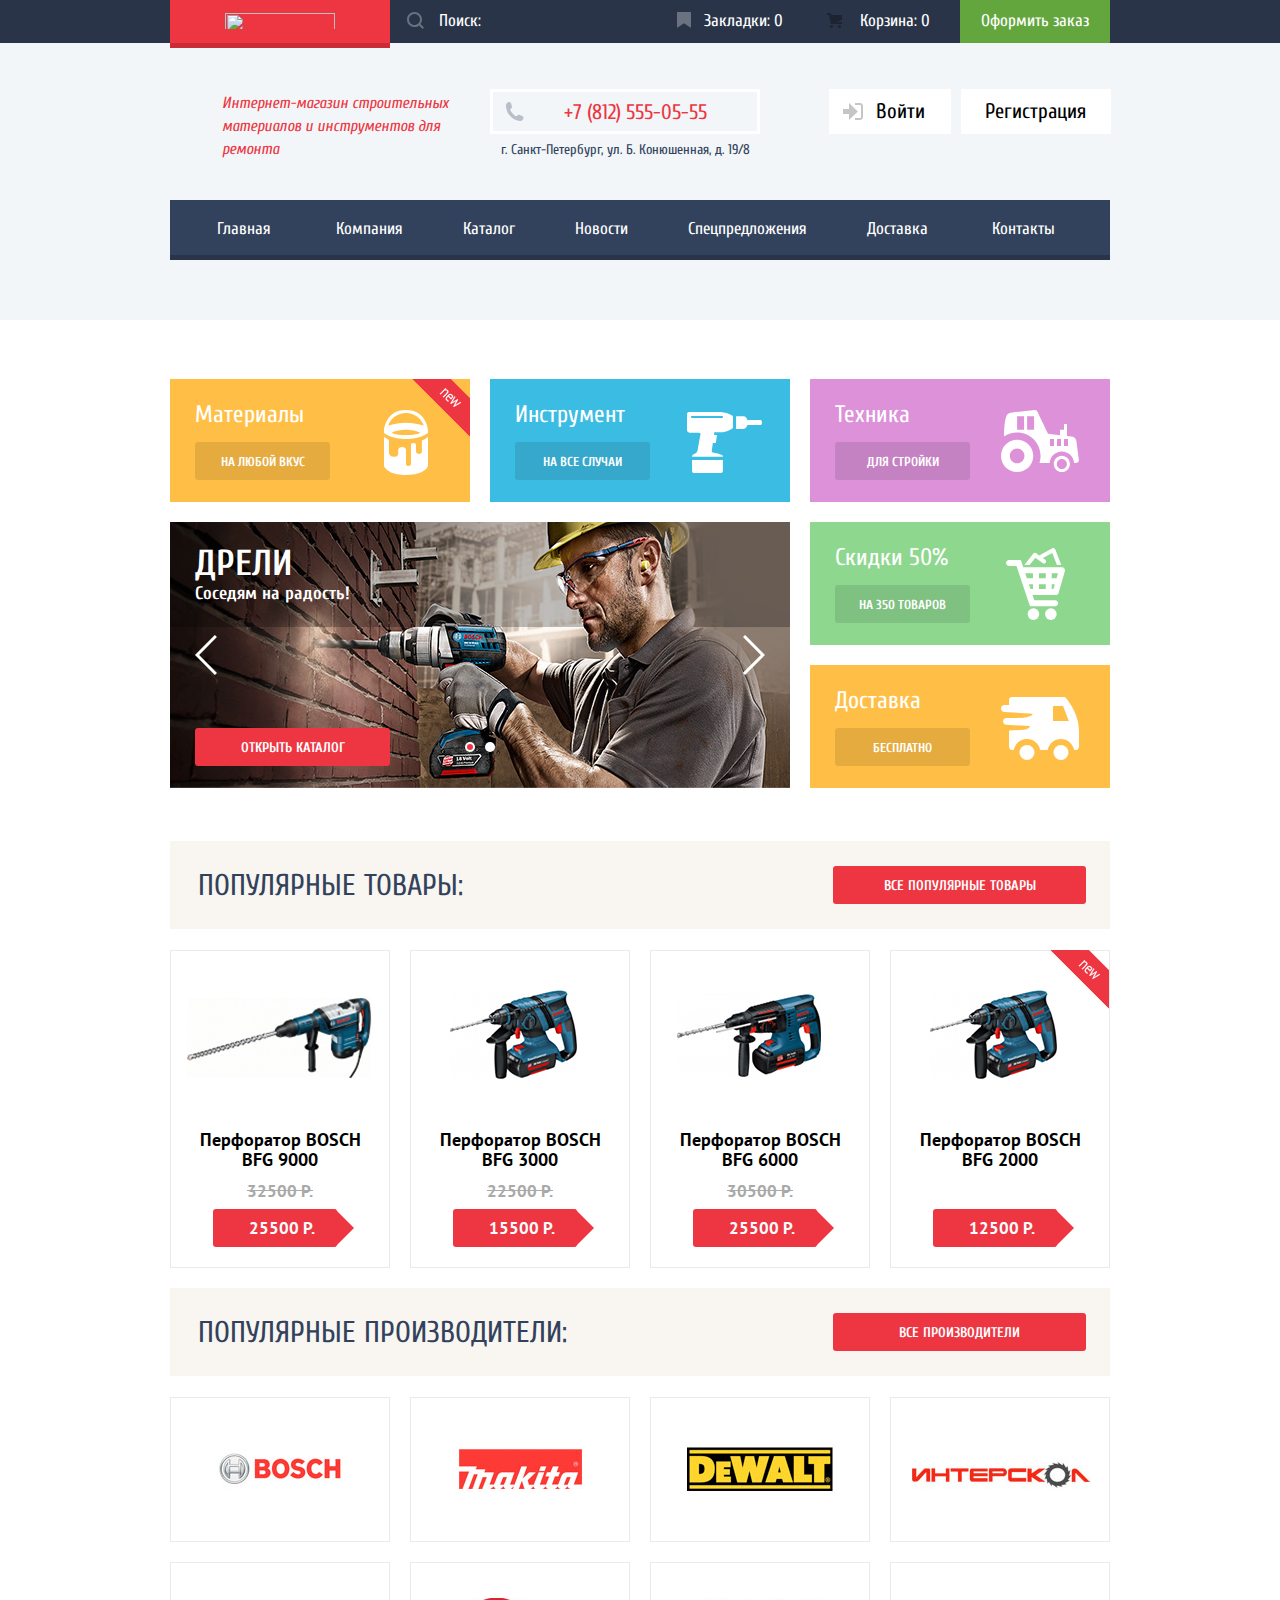
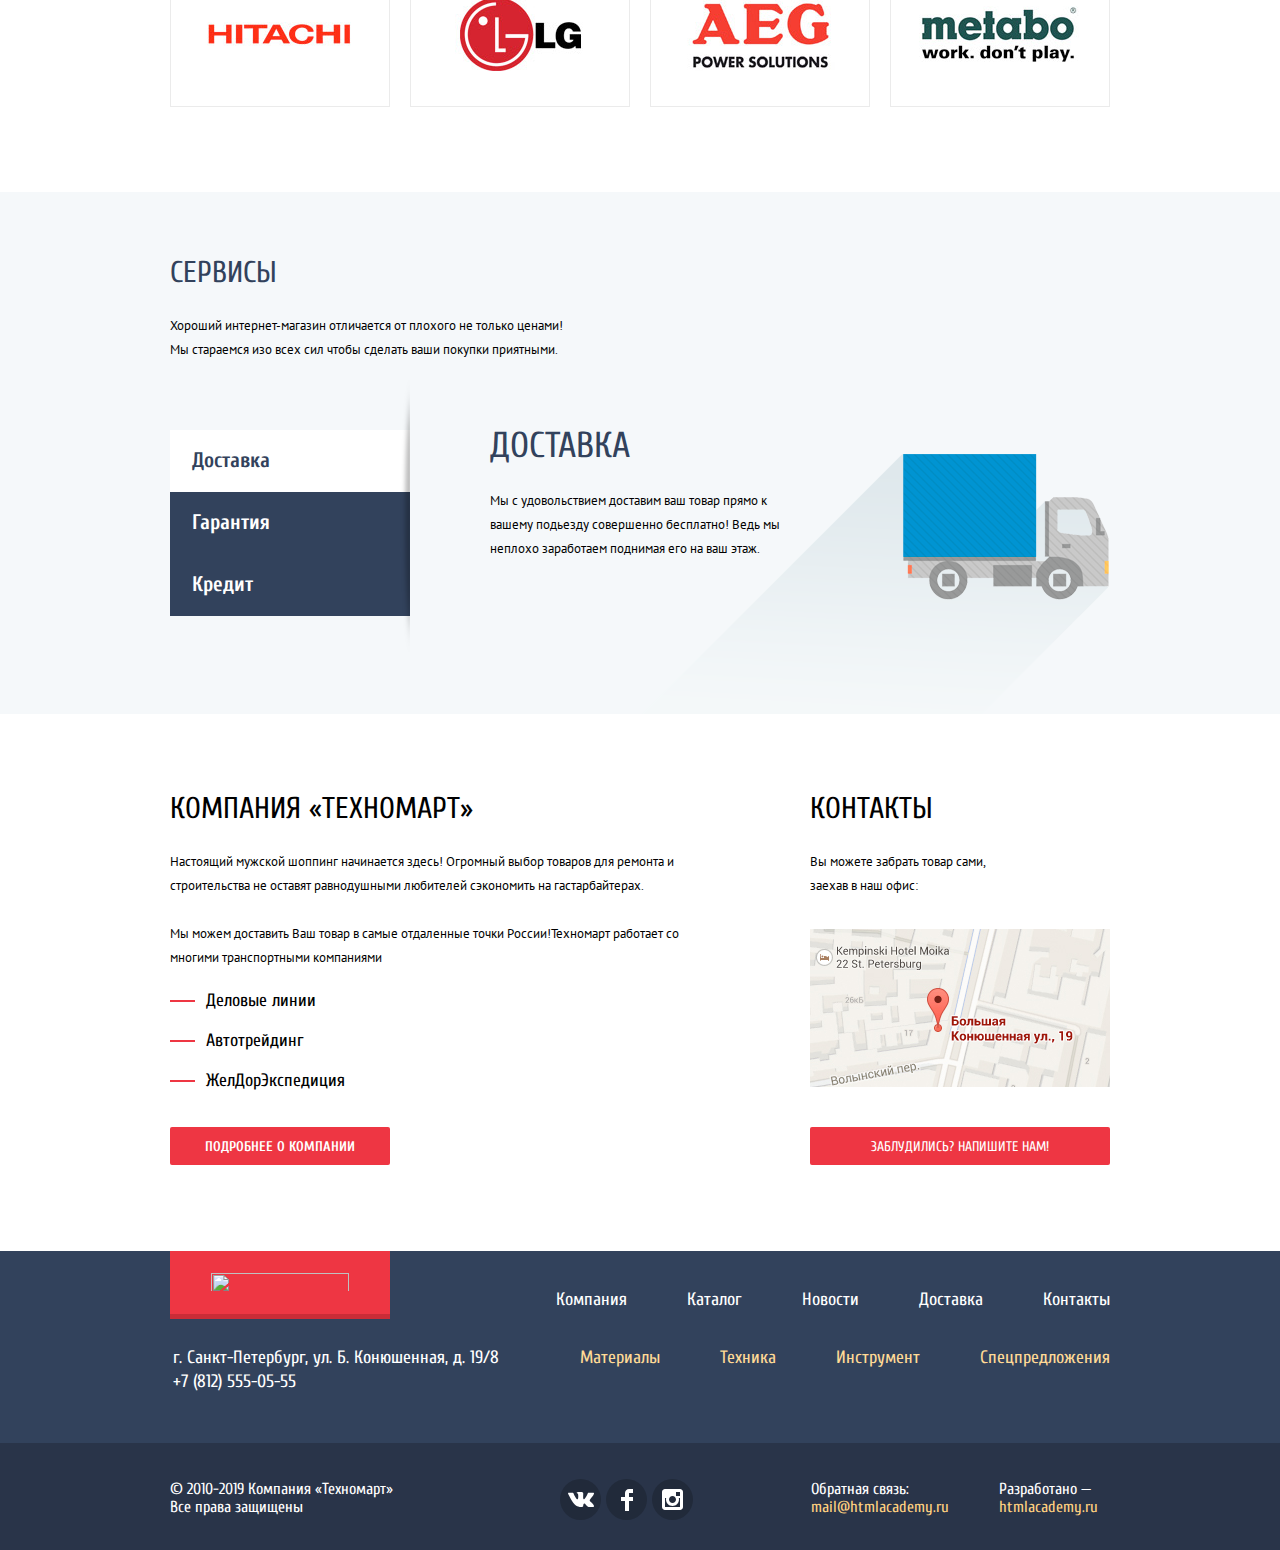
==== commit 4224d038: "Second attempt" ====
--- a/index.html
+++ b/index.html
@@ -7,14 +7,14 @@
   <link href="https://fonts.googleapis.com/css?family=Cuprum:400,700&amp;subset=cyrillic" rel="stylesheet">
   <link href="https://fonts.googleapis.com/css?family=PT+Sans:400,700&amp;subset=cyrillic" rel="stylesheet">
   <link href="css/normalize.css" rel="stylesheet">
-  <link href="css/style.css" rel="stylesheet">
+  <link href="css/style.min.css" rel="stylesheet">
 </head>
 
 <body>
   <header class="main-header">
     <div class="header-top-wrapper">
       <div class="header-top container">
-        <a href="#" class="header-logo">Техномарт</a>
+        <a href="#" class="header-logo"><img src="img/technomart-logo.svg" width="110" height="18" alt=""></a>
         <form class="search">
           <input type="text" placeholder="Поиск:">
           <svg version="1.1" xmlns="http://www.w3.org/2000/svg" width="17px"
@@ -34,7 +34,7 @@
     <div class="header-middle container">
       <div class="container-middle">
         <h1 class="header-logo-text">
-          Интернет-магазин<br>строительных материалов<br>и инструментов для ремонта
+          Интернет-магазин строительных материалов и инструментов для ремонта
         </h1>
       </div>
       <div class="container-middle contacts">
@@ -75,61 +75,61 @@
   </header>
   <main>
 
-    <section class="offer container">
-      <div class="offer-item offer-material new-item">
-        <p class="offer-item-type">Материалы</p>
-        <a href="#" class="offer-item-info">На любой вкус</a>
-      </div>
-      <div class="offer-item offer-tool">
-        <p class="offer-item-type">Инструмент</p>
-        <a href="#" class="offer-item-info">На все случаи</a>
-      </div>
-      <div class="offer-item offer-equipment">
-        <p class="offer-item-type">Техника</p>
-        <a href="#" class="offer-item-info">Для стройки</a>
-      </div>
-    </section>
-    
-    <section class="offer-slider bottom-offer container">
-      <div class="offer-slider-block">
-        <button class="left-slider-btn"></button>
-        <button class="right-slider-btn"></button>
-        <div class="offer-slider-radio">
-          <input name="offer-slider-controlls" class="offer-slider-drill" type="radio" id="offer-slider-drill" checked>
-          <label for="offer-slider-drill"></label>
-          <input name="offer-slider-controlls" class="offer-slider-perforator" type="radio" id="offer-slider-perforator">
-          <label for="offer-slider-perforator"></label>
-        </div>
-        <div class="offer-slider-items">
-
-          <div class="offer-slider-item offer-slider-drills">
-            <div class="offer-slider-header">
-              <p class="offer-slider-title">Дрели</p>
-              <p class="offer-slider-info">Соседям на радость!</p>
-            </div>
-            <a href="catalog.html" class="slider-btn">Открыть каталог</a>
-          </div>
-
-          <div class="offer-slider-item offer-slider-perforators">
-            <div class="offer-slider-header">
-              <p class="offer-slider-title">Перфораторы</p>
-              <p class="offer-slider-info">Настоящие мужские игрушки</p>
-            </div>
-            <a href="catalog.html" class="slider-btn">открыть каталог</a>
-          </div>
-
-        </div>
-      </div>
-      <div class="offer-block">
-        <div class="offer-item offer-discount">
-          <p class="offer-item-type">Скидки 50%</p>
-          <a href="#" class="offer-item-info">На 350 товаров</a>
-        </div>
-        <div class="offer-item offer-delivery">
-          <p class="offer-item-type">Доставка</p>
-          <a href="#" class="offer-item-info">Бесплатно</a>          
-        </div>
-      </div>      
+    <section class="promo-block">
+      <h2 class="visually-hidden">Промо-блок</h2>
+      <div class="offer container">
+        <div class="offer-item offer-material new-item">
+          <p class="offer-item-type">Материалы</p>
+          <a href="#" class="offer-item-info">На любой вкус</a>
+        </div>
+        <div class="offer-item offer-tool">
+          <p class="offer-item-type">Инструмент</p>
+          <a href="#" class="offer-item-info">На все случаи</a>
+        </div>
+        <div class="offer-item offer-equipment">
+          <p class="offer-item-type">Техника</p>
+          <a href="#" class="offer-item-info">Для стройки</a>
+        </div>
+      </div>
+      
+      <div class="offer-slider bottom-offer container">
+        <div class="offer-slider-block">
+          <button class="left-slider-btn"></button>
+          <button class="right-slider-btn"></button>
+          <div class="offer-slider-radio">
+            <input name="offer-slider-controlls" class="offer-slider-drill" type="radio" id="offer-slider-drill" checked>
+            <label for="offer-slider-drill"></label>
+            <input name="offer-slider-controlls" class="offer-slider-perforator" type="radio" id="offer-slider-perforator">
+            <label for="offer-slider-perforator"></label>
+          </div>
+          <ul class="offer-slider-items">
+            <li class="offer-slider-item offer-slider-drills">
+              <div class="offer-slider-header">
+                <p class="offer-slider-title">Дрели</p>
+                <p class="offer-slider-info">Соседям на радость!</p>
+              </div>
+              <a href="catalog.html" class="slider-btn">Открыть каталог</a>
+            </li>
+            <li class="offer-slider-item offer-slider-perforators">
+              <div class="offer-slider-header">
+                <p class="offer-slider-title">Перфораторы</p>
+                <p class="offer-slider-info">Настоящие мужские игрушки</p>
+              </div>
+              <a href="catalog.html" class="slider-btn">открыть каталог</a>
+            </li>
+          </ul>
+        </div>
+        <div class="offer-block">
+          <div class="offer-item offer-discount">
+            <p class="offer-item-type">Скидки 50%</p>
+            <a href="#" class="offer-item-info">На 350 товаров</a>
+          </div>
+          <div class="offer-item offer-delivery">
+            <p class="offer-item-type">Доставка</p>
+            <a href="#" class="offer-item-info">Бесплатно</a>          
+          </div>
+        </div>      
+      </div>
     </section>
 
     <section class="popular container">
@@ -137,8 +137,8 @@
             <h2 class="popular-text">Популярные товары:</h2>
             <a href="#" class="popular-btn">Все популярные товары</a>
         </div>
-        <section class="catalog-popular container">
-          <div class="catalog-item">
+        <ul class="catalog-popular container">
+          <li class="catalog-item">
               <figure class="catalog-item-image">
                   <img src="img/catalog-item-bfg-9000.jpg" width="218" height="170" alt="Перфоратор Bosch BFG 9000">
               </figure>
@@ -146,11 +146,11 @@
                   <a href="#" class="catalog-button catalog-item-buy">Купить</a>
                   <a href="#" class="catalog-button catalog-item-bookmark">В закладки</a>
               </div>
-              <p class="catalog-item-vendor">Перфоратор BOSCH <br> BFG 9000</p>
-              <p class="catalog-item-price">32 500 Р.</p>
-              <p class="catalog-item-discount">25 500 Р.</p>
-          </div>
-          <div class="catalog-item">
+              <p class="catalog-item-vendor">Перфоратор BOSCH BFG 9000</p>
+              <p class="catalog-item-price">32500 Р.</p>
+              <p class="catalog-item-discount">25500 Р.</p>
+          </li>
+          <li class="catalog-item">
               <figure class="catalog-item-image">
                   <img src="img/catalog-item-bfg-3000.jpg" width="218" height="170" alt="Перфоратор Bosch BFG 3000">
               </figure>
@@ -158,11 +158,11 @@
                   <a href="#" class="catalog-button catalog-item-buy">Купить</a>
                   <a href="#" class="catalog-button catalog-item-bookmark">В закладки</a>
               </div>
-              <p class="catalog-item-vendor">Перфоратор BOSCH <br> BFG 3000</p>
-              <p class="catalog-item-price">22 500 Р.</p>
-              <p class="catalog-item-discount">15 500 Р.</p>
-          </div>
-          <div class="catalog-item">
+              <p class="catalog-item-vendor">Перфоратор BOSCH BFG 3000</p>
+              <p class="catalog-item-price">22500 Р.</p>
+              <p class="catalog-item-discount">15500 Р.</p>
+          </li>
+          <li class="catalog-item">
               <figure class="catalog-item-image">
                   <img src="img/catalog-item-bfg-6000.jpg" width="218" height="170" alt="Перфоратор Bosch BFG 6000">
               </figure>
@@ -170,11 +170,11 @@
                   <a href="#" class="catalog-button catalog-item-buy">Купить</a>
                   <a href="#" class="catalog-button catalog-item-bookmark">В закладки</a>
               </div>
-              <p class="catalog-item-vendor">Перфоратор BOSCH <br> BFG 6000</p>
-              <p class="catalog-item-price">30 500 Р.</p>
-              <p class="catalog-item-discount">25 500 Р.</p>
-          </div>
-          <div class="catalog-item new-item without-discount">
+              <p class="catalog-item-vendor">Перфоратор BOSCH BFG 6000</p>
+              <p class="catalog-item-price">30500 Р.</p>
+              <p class="catalog-item-discount">25500 Р.</p>
+          </li>
+          <li class="catalog-item new-item without-discount">
               <figure class="catalog-item-image">
                   <img src="img/catalog-item-bfg-2000.jpg" width="218" height="170" alt="Перфоратор Bosch BFG 2000">
               </figure>
@@ -182,10 +182,10 @@
                   <a href="#" class="catalog-button catalog-item-buy">Купить</a>
                   <a href="#" class="catalog-button catalog-item-bookmark">В закладки</a>
               </div>
-              <p class="catalog-item-vendor">Перфоратор BOSCH <br> BFG 2000</p>
-              <p class="catalog-item-discount">12 500 Р.</p>
-          </div>
-        </section>
+              <p class="catalog-item-vendor">Перфоратор BOSCH BFG 2000</p>
+              <p class="catalog-item-discount">12500 Р.</p>
+          </li>
+        </ul>
     </section>
 
     <section class="popular container">
@@ -193,32 +193,48 @@
             <h2 class="popular-text">Популярные производители:</h2>
             <a href="#" class="popular-btn">Все производители</a>
         </div>
-        <section class="brands container">
-            <a href="#" class="brands-logo">
-              <img src="img/brands-logo-1.jpg" width="179" height="73" alt="Bosch">
-            </a>
-            <a href="#" class="brands-logo">
-              <img src="img/brands-logo-2.jpg" width="179" height="73" alt="Makita">
-            </a>
-            <a href="#" class="brands-logo">
-              <img src="img/brands-logo-3.jpg" width="179" height="73" alt="DeWalt">
-            </a>
-            <a href="#" class="brands-logo">
-              <img src="img/brands-logo-4.jpg" width="179" height="73" alt="Интерскол">
-            </a>
-            <a href="#" class="brands-logo">
-              <img src="img/brands-logo-5.jpg" width="179" height="73" alt="Hitachi">
-            </a>
-            <a href="#" class="brands-logo">
-              <img src="img/brands-logo-6.jpg" width="179" height="73" alt="LG">
-            </a>
-            <a href="#" class="brands-logo">
-              <img src="img/brands-logo-7.jpg" width="179" height="73" alt="AEG">
-            </a>
-            <a href="#" class="brands-logo">
-              <img src="img/brands-logo-8.jpg" width="179" height="73" alt="Metabo">
-            </a>
-        </section>
+        <ul class="brands container">
+            <li>
+                <a href="#" class="brands-logo">
+                  <img src="img/brands-logo-1.jpg" width="179" height="73" alt="Bosch">
+                </a>
+            </li>
+            <li>
+                <a href="#" class="brands-logo">
+                  <img src="img/brands-logo-2.jpg" width="179" height="73" alt="Makita">
+                </a>
+            </li>
+            <li>
+                <a href="#" class="brands-logo">
+                  <img src="img/brands-logo-3.jpg" width="179" height="73" alt="DeWalt">
+                </a>
+            </li>
+            <li>
+                <a href="#" class="brands-logo">
+                  <img src="img/brands-logo-4.jpg" width="179" height="73" alt="Интерскол">
+                </a>
+            </li>
+            <li>
+                <a href="#" class="brands-logo">
+                  <img src="img/brands-logo-5.jpg" width="179" height="73" alt="Hitachi">
+                </a>
+            </li>
+            <li>
+                <a href="#" class="brands-logo">
+                  <img src="img/brands-logo-6.jpg" width="179" height="73" alt="LG">
+                </a>
+            </li>
+            <li>
+                <a href="#" class="brands-logo">
+                  <img src="img/brands-logo-7.jpg" width="179" height="73" alt="AEG">
+                </a>
+            </li>
+            <li>
+                <a href="#" class="brands-logo">
+                  <img src="img/brands-logo-8.jpg" width="179" height="73" alt="Metabo">
+                </a>
+            </li>
+        </ul>
     </section>
 
     <section class="service">
@@ -243,24 +259,24 @@
                       </li>
                   </ul>
               </div>
-              <div class="right-column service-details-column">
-                  <section class="service-details-block service-details-delivery service-details-active">
+              <ul class="right-column service-details-column">
+                  <li class="service-details-block service-details-delivery service-details-active">
                       <h3 class="service-details-title">Доставка</h3>
                       <p class="service-details-info service-delivery-info">Мы с удовольствием доставим ваш товар прямо к вашему подьезду совершенно бесплатно! Ведь мы неплохо заработаем поднимая его на ваш этаж.</p>
-                  </section>
-                  <section class="service-details-block service-details-warranty service-details-hidden">
+                  </li>
+                  <li class="service-details-block service-details-warranty service-details-hidden">
                       <h3 class="service-details-title">Гарантия</h3>
                       <p class="service-details-info service-warrianty-info">Если купленный у нас товар поломается
                           или заискрит, а также в случае пожара, спровоцированного его возгаранием, вы всегда
                           можете быть уверены в нашей гарантии. Мы обменяем сгоревший товар на новый. Дом уж восстановите как-нибудь сами.
                       </p>
-                  </section>
-                  <section class="service-details-block service-details-credit service-details-hidden">
+                  </li>
+                  <li class="service-details-block service-details-credit service-details-hidden">
                       <h3 class="service-details-title">Кредит</h3>
-                      <p class="service-details-info service-credit-info">Залезть в долговую яму стало проще! <br>Кредитные консультанты придут вам на помощь.</p>
+                      <p class="service-details-info service-credit-info">Залезть в долговую яму стало проще!Кредитные консультанты придут вам на помощь.</p>
                       <a href="#" class="service-btn">Отправить заявку</a>
-                  </section>
-              </div>
+                  </li>
+              </ul>
           </div>
 
       </div>
@@ -271,7 +287,7 @@
           <h2>Компания «Техномарт»</h2>
           <p>Настоящий мужской шоппинг начинается здесь! Огромный выбор товаров для ремонта и строительства не оставят
             равнодушными любителей сэкономить на гастарбайтерах.</p>
-          <p>Мы можем доставить Ваш товар в самые отдаленные точки России!<br>Техномарт работает со многими транспортными
+          <p>Мы можем доставить Ваш товар в самые отдаленные точки России!Техномарт работает со многими транспортными
             компаниями</p>
           <ul class="transport-companies-list">
             <li class="transport-companies-item">
@@ -284,13 +300,13 @@
               ЖелДорЭкспедиция
             </li>
           </ul>
-          <button class="button" type="button">Подробнее о компании</button>
+          <a class="button" href="" >Подробнее о компании</a>
         </section>
 
         <section class="contacts">
           <h2>Контакты</h2>
           <p>Вы можете забрать товар сами, заехав в наш офис:</p>
-          <a href="#" class="open-map-btn"><img src="img/map.jpg" width="300" height="158" alt="Карта"></a>
+          <a href="https://yandex.ru/maps/2/saint-petersburg/?ll=30.323055%2C59.938631&mode=search&sll=56.111252%2C54.879789&sspn=0.105572%2C0.039194&text=%D1%83%D0%BB.%20%D0%91%D0%BE%D0%BB%D1%8C%D1%88%D0%B0%D1%8F%20%D0%9A%D0%BE%D0%BD%D1%8E%D1%88%D0%B5%D0%BD%D0%BD%D0%B0%D1%8F%2019%2F8%2C%20%D0%A1%D0%B0%D0%BD%D0%BA%D1%82-%D0%9F%D0%B5%D1%82%D0%B5%D1%80%D0%B1%D1%83%D1%80%D0%B3&z=17" target="blank"" class="open-map-btn"><img src="img/map.jpg" width="300" height="158" alt="Карта"></a>
           <button class="button write-us-btn" type="button">Заблудились? Напишите нам!</button>
         </section>
     </div>
@@ -299,7 +315,7 @@
   <footer class="footer main-footer">
 
     <div class="footer-top container">
-      <a class="footer-logo">Техномарт</a>
+      <a class="footer-logo"><img src="img/technomart-logo.svg" width="138" height="21" alt=""></a>
       <ul class="footer-site-navigation">
         <li><a href="company.html">Компания</a></li>
         <li><a href="catalog.html">Каталог</a></li>
@@ -332,12 +348,12 @@
             </ul>
           </div>
           <p class="footer-feedback">
-            <span>Обратная связь:</span><br>
+            <span>Обратная связь:</span>
             <a class="link" href="#">mail@htmlacademy.ru</a>
           </p>
           <p class="footer-copyright">
-            <span>Разработано -</span><br>
-            <a class="link" target="blank" href="https://htmlacademy.ru/intensive/htmlcss">HTML Academy</a>
+            <span>Разработано —</span>
+            <a class="link" target="blank" href="https://htmlacademy.ru/intensive/htmlcss">htmlacademy.ru</a>
           </p>
       </div>
     </div>
@@ -377,15 +393,13 @@
   </section>
 
   <section class="modal map-big">
-    <h2 class="visually-hidden">Карта в полный размер</h2>
-    <a href="https://yandex.ru/maps/2/saint-petersburg/?ll=30.323055%2C59.938631&mode=search&sll=56.111252%2C54.879789&sspn=0.105572%2C0.039194&text=%D1%83%D0%BB.%20%D0%91%D0%BE%D0%BB%D1%8C%D1%88%D0%B0%D1%8F%20%D0%9A%D0%BE%D0%BD%D1%8E%D1%88%D0%B5%D0%BD%D0%BD%D0%B0%D1%8F%2019%2F8%2C%20%D0%A1%D0%B0%D0%BD%D0%BA%D1%82-%D0%9F%D0%B5%D1%82%D0%B5%D1%80%D0%B1%D1%83%D1%80%D0%B3&z=17" target="blank">
-        <img src="img/map-big.jpg" width="940" height="446"
-          alt="Офис компании по адресу ул. Большая Конюшенная 19/8, Санкт-Петербург">
-    </a>
+    <h2 class="visually-hidden">Карта в полный размер</h2>    
+      <img src="img/map-big.jpg" width="940" height="446"
+        alt="Офис компании по адресу ул. Большая Конюшенная 19/8, Санкт-Петербург">
     <button class="modal-close map-modal-close" type="button"><span class="visually-hidden">Закрыть</span></button>
   </section>
 
-    <script src="js/script.js"></script>
+    <script src="js/script.min.js"></script>
 
 </body>
 
--- a/css/style.min.css
+++ b/css/style.min.css
@@ -0,0 +1 @@
+body{margin:0;padding:0;font-family:"Cuprum",Arial,sans-serif;font-size:13px;line-height:24px;font-weight:700;color:#000;background-color:#fff;background-position:top center;background-repeat:no-repeat}a{text-decoration:none}.offer-slider-item .slider-btn:hover,.popular-btn:hover,.about-contacts-wrapper .button:hover{background-color:#ca2c37}.offer-slider-item .slider-btn:active,.popular-btn:active,.about-contacts-wrapper .button:active{background-color:#ba2732}.visually-hidden{position:absolute;clip:rect(0 0 0 0);width:1px;height:1px;margin:-1px;border:0;padding:0;clip:rect(0 0 0 0);overflow:hidden}.main-header{background-color:#f2f6f8;margin-bottom:10px;padding-bottom:65px;width:100%;display:-webkit-box;display:-ms-flexbox;display:flex;-webkit-box-pack:justify;-ms-flex-pack:justify;justify-content:space-between;-webkit-box-align:center;-ms-flex-align:center;align-items:center;-webkit-box-orient:vertical;-webkit-box-direction:normal;-ms-flex-direction:column;flex-direction:column;font-size:17px;line-height:28px;font-weight:400}.container{width:940px;margin:0 auto;padding:0}.header-top-wrapper{min-height:42px;width:100%;background-color:#293449;margin-bottom:46px}.header-top{display:-webkit-box;display:-ms-flexbox;display:flex}.header-logo{width:220px;background-color:#ee3643;-webkit-box-shadow:#ca2c37 0 5px 0 0;box-shadow:#ca2c37 0 5px 0 0;padding:11px 50px 5px;font-family:"Cuprum",Arial,sans-serif;font-size:24px;line-height:26px;font-weight:700;color:#fff;margin:0;text-align:center;text-transform:uppercase;text-decoration:none}.header-logo:hover,.header-logo:active,.footer-logo:hover,.footer-logo:active{background-color:#ca2c37;-webkit-box-shadow:0 5px 0 0 #9a212a;box-shadow:0 5px 0 0 #9a212a}.search{position:relative;margin:0;padding:0}.search input{width:270px;color:#fff;background-color:#293449;border:none;-webkit-box-sizing:border-box;box-sizing:border-box;outline:none;padding:11px 0 12px 49px}.search input::-webkit-input-placeholder{color:#fff}.search input::-moz-placeholder{color:#fff}.search input:-moz-placeholder{color:#fff}.search input:-ms-input-placeholder{color:#fff}.search svg{position:absolute;top:12px;left:17px;opacity:.3;fill:#fff}.search:hover svg{opacity:1}.search input:focus{color:#000;background-color:#fff}.search input:focus ~ svg{fill:#ee3643;opacity:1}.bookmarks,.basket,.order{position:relative;font-family:"Cuprum",Arial,sans-serif;font-size:17px;line-height:18px;font-weight:400;min-width:150px;color:#fff;text-decoration:none;margin:0;padding-top:12px;padding-bottom:12px;-webkit-box-sizing:border-box;box-sizing:border-box}.bookmarks{padding-left:44px}.bookmarks:before{content:'';position:absolute;top:12px;left:17px;display:inline-block;width:14px;height:16px;background-image:url(../img/icon-bookmark.svg);opacity:.3}.bookmarks:hover:before{opacity:1}.basket:active,.bookmarks:active{color:#babbbd;background-color:#161d29}.basket:active,.bookmarks:active:before{opacity:.5}.basket{padding-left:50px}.basket:before{content:'';position:absolute;top:13px;left:17px;display:inline-block;width:15px;height:15px;background-image:url(../img/cart-icon.svg);opacity:.3}.basket:hover:before{opacity:1}.bookmarks-full{background-color:#ee3643}.basket-full{background-color:#ee3643}.order{-moz-flex:none;-ms-flex:none;-o-flex:none;-webkit-box-flex:0;flex:none;text-align:center;background-color:#63a63e}.order:hover{background-color:#5fbb2d}.order:active{background-color:#518534}.header-middle{display:-webkit-box;display:-ms-flexbox;display:flex;-webkit-box-pack:justify;-ms-flex-pack:justify;justify-content:space-between}.container-middle{width:300px;min-width:300px;display:-webkit-box;display:-ms-flexbox;display:flex;-webkit-box-orient:vertical;-webkit-box-direction:normal;-ms-flex-direction:column;flex-direction:column;margin-right:20px}.container-middle.contacts{padding-right:30px;-webkit-box-sizing:border-box;box-sizing:border-box}.header-logo-text{margin-top:3px;padding-left:52px;font-family:"Cuprum",Arial,sans-serif;font-size:16px;font-style:italic;line-height:23px;font-weight:400;color:#ee3643;text-decoration:none}header .phone-number{position:relative;width:100%;padding-top:10px;padding-bottom:8px;padding-left:20px;border:3px solid #fff;font-family:"Cuprum",Arial,sans-serif;font-size:21px;font-weight:400;line-height:21px;color:#ee3643;text-align:center;-webkit-box-sizing:border-box;box-sizing:border-box}header .phone-number:before{content:'';position:absolute;left:12px;width:19px;height:19px;background-image:url(../img/icon-phone.svg)}header .adress{margin:0;margin-top:4px;font-family:"Cuprum",Arial,sans-serif;font-size:14px;line-height:24px;font-weight:400;color:#32425c;text-decoration:none;text-align:center}.site-navigation,.user-navigation{list-style:none}.site-navigation{font-size:17px;line-height:17px;color:#fff;background-color:#32425c;-webkit-box-shadow:#293449 0 5px 0 0;box-shadow:#293449 0 5px 0 0;display:-webkit-box;display:-ms-flexbox;display:flex;width:940px;-ms-flex-wrap:wrap;flex-wrap:wrap;-webkit-box-pack:start;-ms-flex-pack:start;justify-content:start;margin:0;padding:0;margin-top:29px}.site-navigation a{color:#fff;display:block;margin:0;padding:20px 30px 18px;vertical-align:middle}.site-navigation li:first-child a{padding-right:35px;padding-left:47px}.site-navigation li:last-child a{padding-right:55px;padding-left:34px}.site-navigation a:hover,.site-navigation a:focus{background-color:#293449}.site-navigation a:active{color:#a8abaf;background-color:#1d2739}.user-navigation{display:-moz-flex;display:-ms-flex;display:-o-flex;display:-webkit-box;display:-ms-flexbox;display:flex;-ms-flex-line-pack:start;align-content:flex-start;width:300px;margin:0;margin-top:10px;padding:0;-webkit-box-sizing:border-box;-moz-box-sizing:border-box;box-sizing:border-box}.user-navigation .login-link a,.user-navigation .registration-link a{padding:10px 25px 11px 24px;font-size:21px;color:#000;line-height:21px;background-color:#fff;-webkit-box-sizing:border-box;-moz-box-sizing:border-box;box-sizing:border-box}.user-navigation .login-link{margin-left:auto}.user-navigation .registration-link{margin-left:10px;margin-right:-1px}.user-navigation .login-link a{position:relative;padding-right:26px;padding-left:47px}.user-navigation .login-link svg{position:absolute;top:14px;left:14px;fill:#c5c5c5}.user-navigation .registration-link a:hover,.user-navigation .login-link a:hover{color:#ee3643}.user-navigation .registration-link a:active,.user-navigation .login-link a:active{color:#cacaca}.user-navigation .login-link a:hover > svg{fill:#d6d9de}.catalog-header .user-navigation{margin-top:0}.user-navigation .profile-link{width:300px}.user-navigation .profile-link-wrapper{position:relative;margin:0;padding-bottom:0;background-color:#fff}.user-navigation .profile-link a.profile-name{position:relative;display:inline-block;padding-top:7px;padding-bottom:10px;padding-left:48px;font-size:21px;-webkit-box-sizing:border-box;box-sizing:border-box}.user-navigation .profile-link a.profile-name:before{content:'';position:absolute;top:13px;left:13px;display:inline-block;width:20px;height:18px;background-image:url(../img/icon-user.svg)}.user-navigation .profile-link a.exit-btn:before{position:absolute;top:14px;right:10px;content:'';display:inline-block;width:20px;height:17px;background-image:url(../img/icon-logout.svg)}.user-navigation .profile-link .profile-page-link{display:inline-block;margin-top:1px;font-size:16px;color:#32425c;text-decoration:underline}.user-navigation .profile-link .profile-page-link:first-of-type{margin-left:18px}.user-navigation .profile-link .profile-page-link:first-of-type:after{position:relative;content:'';display:inline-block;margin-right:14px;margin-left:16px;width:4px;height:4px;background-color:#32425c;border-radius:100%}.offer{margin-top:59px;padding:0;display:-moz-flex;display:-ms-flex;display:-o-flex;display:-webkit-box;display:-ms-flexbox;display:flex}.offer-item{position:relative;width:100%;margin-left:20px;margin-bottom:20px;padding:25px;padding-top:21px;padding-bottom:22px;background-color:#ffbf47;overflow:hidden}.offer .offer-item:first-child{margin-left:0}.offer-item.offer-tool{background-color:#3bbce3}.offer-item.offer-equipment{background-color:#dc91d8}.offer-item.offer-discount{background-color:#8ed78f}.offer-item.offer-material:after{content:'';position:absolute;top:31px;right:42px;display:inline-block;width:44px;height:65px;background-image:url(../img/icon-1.svg)}.new-item{position:relative}.new-item:before{content:'';position:absolute;top:-1px;right:0;width:59px;height:59px;background-image:url(../img/new-flag.png)}.offer-item.offer-tool:after{content:'';position:absolute;top:33px;right:28px;display:inline-block;width:75px;height:61px;background-image:url(../img/icon-2.svg)}.offer-item.offer-equipment:after{content:'';position:absolute;top:31px;right:31px;display:inline-block;width:78px;height:62px;background-image:url(../img/icon-3.svg)}.offer-item.offer-discount:after{content:'';position:absolute;top:26px;right:45px;display:inline-block;width:59px;height:72px;background-image:url(../img/icon-4.svg)}.offer-item.offer-delivery:after{content:'';position:absolute;top:32px;right:31px;display:inline-block;width:78px;height:63px;background-image:url(../img/icon-5.svg)}.offer-item .offer-item-type{margin:0;margin-bottom:12px;font-size:24px;font-weight:400;line-height:30px;color:#fff}.offer-item .offer-item-info{display:inline-block;padding-top:8px;padding-bottom:6px;width:135px;text-align:center;text-transform:uppercase;color:#fff;background-color:rgba(0,0,0,0.1);border-radius:3px}.offer-item .offer-item-info:hover{background-color:rgba(0,0,0,0.2)}.offer-item .offer-item-info:active{background-color:rgba(0,0,0,0.3)}.bottom-offer{display:-moz-flex;display:-ms-flex;display:-o-flex;display:-webkit-box;display:-ms-flexbox;display:flex;margin:0 auto;margin-bottom:53px;padding:0}.bottom-offer .offer-slider-block{position:relative;width:620px;margin-right:20px;padding:0;background-color:#623c33;-webkit-box-sizing:border-box;box-sizing:border-box}.bottom-offer .offer-slider-block .left-slider-btn{position:absolute;top:0;bottom:0;left:25px;display:inline-block;margin:auto;width:22px;height:40px;background:none;background-image:url(../img/icon-left.svg);border:none;z-index:2}.bottom-offer .offer-slider-block .right-slider-btn{position:absolute;top:0;bottom:0;right:25px;display:inline-block;margin:auto;width:22px;height:40px;background:none;background-image:url(../img/icon-right.svg);border:none;z-index:2}.offer-slider-block .offer-slider-radio{position:absolute;right:0;left:0;bottom:24px;margin:0 auto;width:40px;font-size:0;z-index:1}.offer-slider-block .offer-slider-radio input{display:none}.offer-slider-block .offer-slider-radio input:checked + label:after{content:'';position:absolute;top:0;bottom:0;right:0;left:0;margin:auto;display:inline-block;width:6px;height:6px;background-color:#ee3643;border-radius:100%}.offer-slider-block .offer-slider-radio label{position:relative;display:inline-block;margin-right:5px;margin-left:5px;width:10px;height:10px;background-color:#fff;border-radius:100%}.offer-slider-block .offer-slider-item{position:absolute;top:0;bottom:0;right:0;left:0;padding-left:25px;padding-top:24px;color:#fff}.offer-slider-block .offer-slider-drills{background-image:url(../img/worker-drill.jpg)}.offer-slider-block .offer-slider-perforators{display:none;background-image:url(../img/worker-perf.jpg)}.offer-slider-item .offer-slider-title{margin:0;padding:0;font-size:36px;font-weight:700;line-height:36px;text-transform:uppercase}.offer-slider-item .offer-slider-info{margin:0;font-size:18px;line-height:24px}.offer-slider-item .slider-btn{position:absolute;bottom:22px;display:inline-block;min-width:195px;padding:8px 0 6px;font-size:14px;color:#fff;text-align:center;text-transform:uppercase;background-color:#ee3643;border-radius:3px}.bottom-offer .offer-block{-webkit-box-flex:1;-ms-flex-positive:1;flex-grow:1}.bottom-offer .offer-item{margin-right:0;margin-left:0;padding-right:0;-webkit-box-sizing:border-box;box-sizing:border-box}.bottom-offer .offer-item:last-child{margin-bottom:0}.popular-header{display:-moz-flex;display:-ms-flex;display:-o-flex;display:-webkit-box;display:-ms-flexbox;display:flex;-ms-align-items:center;-webkit-box-align:center;-ms-flex-align:center;align-items:center;margin-bottom:21px;padding:30px;padding-top:25px;padding-bottom:25px;padding-right:24px;padding-left:28px;background-color:#f9f5f0}.popular-header h2{margin:0;margin-top:2px;padding:0;font-size:30px;font-weight:400;color:#32425c;line-height:30px;text-transform:uppercase}.popular-header a{margin-left:auto;padding-top:8px;padding-bottom:6px;min-width:253px;font-size:14px;text-align:center;text-transform:uppercase;color:#fff;background-color:#ee3643;border-radius:3px}.catalog-popular{display:-moz-flex;display:-ms-flex;display:-o-flex;display:-webkit-box;display:-ms-flexbox;display:flex;margin-bottom:20px;text-align:center;-ms-flex-wrap:wrap;-o-flex-wrap:wrap;flex-wrap:wrap;padding:0;list-style:none}.catalog-item{position:relative;width:220px;margin:0;margin-right:20px;padding:0;padding-bottom:20px;font-family:"PT Sans",Arial,sans-serif;border:1px solid #eaeaea;-webkit-box-sizing:border-box;box-sizing:border-box}.catalog-item .catalog-item-buttons{display:none}.catalog-item:hover{-webkit-box-shadow:0 10px 25px rgba(0,0,0,0.5);box-shadow:0 10px 25px rgba(0,0,0,0.5)}.catalog-item:hover > .catalog-item-image{opacity:0}.catalog-item:hover >.catalog-item-buttons{display:block}.catalog-item:last-child{margin-right:0}.catalog-item .catalog-item-buttons{position:absolute;top:46px;right:0;left:0}.catalog-item-buttons .catalog-item-buy{position:relative;display:block;width:135px;margin:auto;margin-bottom:10px;padding-top:8px;padding-bottom:3px;font-family:"Cuprum",Arial,sans-serif;font-size:14px;font-weight:400;color:#fff;text-transform:uppercase;background-color:#63a63e;border-radius:3px;-webkit-box-shadow:0 3px 0 #63a63e;box-shadow:0 3px 0 #367315}.catalog-item-buttons .catalog-item-buy:before{content:'';position:absolute;top:11px;left:12px;display:inline-block;width:15px;height:15px;background-image:url(../img/cart-icon.svg);opacity:.3}.catalog-item-buttons .catalog-item-buy:hover{background-color:#5fbb2d}.catalog-item-buttons .catalog-item-buy:active{background-color:#518534;-webkit-box-shadow:#518534;box-shadow:#518534}.catalog-item-buttons .catalog-item-buy:hover:before{opacity:1}.catalog-item-buttons .catalog-item-bookmark{display:block;width:135px;margin:auto;padding-top:5px;padding-bottom:3px;font-family:"Cuprum",Arial,sans-serif;font-size:14px;font-weight:400;text-transform:uppercase;color:#32425c;border:3px solid #63a63e;border-radius:3px;-webkit-box-sizing:border-box;box-sizing:border-box}.catalog-item-buttons .catalog-item-bookmark:hover{border:3px solid #32425c}.catalog-item-buttons .catalog-item-bookmark:active{opacity:.3}.catalog-item .catalog-item-image{margin:0}.catalog-item .catalog-item-vendor{margin:0;margin-top:1px;margin-bottom:9px;padding:0 20px;font-size:18px;line-height:20px}.catalog-item .catalog-item-price{font-size:17px;margin:0;margin-top:1px;margin-bottom:6px;color:#a9a9a9;text-decoration:line-through}.catalog-item .catalog-item-discount{position:relative;margin:0;margin-right:10px;padding-top:7px;padding-bottom:7px;padding-left:14px;display:inline-block;width:124px;font-size:17px;color:#fff;background-color:#ee3643;border-radius:3px;-webkit-box-sizing:border-box;box-sizing:border-box;text-align:center}.catalog-item .catalog-item-discount:after{content:'';position:absolute;top:0;right:-17px;width:0;height:0;border-top:19px solid transparent;border-left:19px solid #ee3643;border-bottom:19px solid transparent}.catalog-item.without-discount .catalog-item-discount{position:absolute;left:42px;bottom:20px;width:124px;margin:auto}.brands{display:-moz-flex;display:-ms-flex;display:-o-flex;display:-webkit-box;display:-ms-flexbox;display:flex;-ms-flex-wrap:wrap;-o-flex-wrap:wrap;flex-wrap:wrap;margin-bottom:65px;padding:0;list-style:none}.brands li{position:relative;-webkit-box-flex:1;-ms-flex-positive:1;flex-grow:1;margin-right:20px;margin-bottom:20px;min-width:220px;min-height:145px;border:1px solid #ebebeb;-webkit-box-sizing:border-box;box-sizing:border-box}.brands .brands-logo{position:absolute;top:0;bottom:0;right:0;left:0}.brands .brands-logo:hover{-webkit-box-shadow:0 10px 25px rgba(0,0,0,0.4);box-shadow:0 10px 25px rgba(0,0,0,0.4)}.brands .brands-logo:active{-webkit-box-shadow:0 4px 10px rgba(0,0,0,0.4);box-shadow:0 4px 10px rgba(0,0,0,0.4)}.brands .brands-logo:active > img{opacity:.3}.brands li:nth-child(4n){margin-right:0}.brands .brands-logo img{position:absolute;top:0;bottom:0;right:0;left:0;margin:auto;display:inline-block;width:179px;height:73px}.service{width:100%;margin-bottom:55px;min-height:522px;padding-top:66px;background-color:#f5f8fa;-webkit-box-sizing:border-box;box-sizing:border-box;overflow:hidden}.service .service-title{margin:0;padding:0;margin-bottom:26px;font-size:30px;font-weight:400;text-transform:uppercase;color:#32425c;line-height:30px}.service .service-title-info{max-width:400px;margin:0;margin-bottom:55px;font-family:"PT Sans",Arial,sans-serif;font-weight:400;line-height:24px}.service .service-columns{display:-moz-flex;display:-ms-flex;display:-o-flex;display:-webkit-box;display:-ms-flexbox;display:flex}.service .left-column{position:relative;min-width:240px;margin-right:80px}.service .left-column:after{content:'';position:absolute;top:-37px;right:0;display:inline-block;width:10px;height:272px;background-image:url(../img/service-shadow.png)}.service .left-column ul{padding:0}.service .left-column li{padding:0;list-style:none}.service .left-column a{display:inline-block;width:100%;padding-top:15px;padding-bottom:17px;padding-left:22px;font-size:21px;color:#fff;line-height:30px;background-color:#32425c;-webkit-box-sizing:border-box;box-sizing:border-box}.service .left-column a.service-list-active{color:#32425c;background-color:#fff}.service .right-column{-webkit-box-flex:1;-ms-flex-positive:1;flex-grow:1;margin-top:11px;padding:0;list-style:none}.service .right-column .service-details-block{position:relative}.service .right-column .service-details-delivery:after{content:'';position:absolute;top:26px;right:1px;display:inline-block;width:468px;height:261px;background-image:url(../img/service-icon-1.png);z-index:0}.service .right-column .service-details-title{margin:0;margin-bottom:25px;font-size:36px;font-weight:400;color:#32425c;text-transform:uppercase;line-height:36px}.service .right-column .service-details-info{position:relative;width:300px;margin:0;font-family:"PT Sans",Arial,sans-serif;font-size:13px;font-weight:400;line-height:24px;z-index:1}.service .right-column .service-details-warranty:after{content:'';position:absolute;top:25px;right:0;display:inline-block;width:389px;height:283px;background-image:url(../img/service-icon-2.png);z-index:0}.service .right-column .service-warrianty-info{width:390px}.service .service-details-block .service-btn{display:inline-block;width:195px;margin-top:26px;padding-top:8px;padding-bottom:6px;font-size:14px;font-weight:400;text-align:center;text-transform:uppercase;color:#fff;background-color:#ff5357;border-radius:3px}.service .right-column .service-details-credit:after{content:'';position:absolute;top:25px;right:0;display:inline-block;width:465px;height:285px;background-image:url(../img/service-icon-3.png);z-index:0}.service-details-hidden{display:none}.about-contacts-wrapper{display:-moz-flex;display:-ms-flex;display:-o-flex;display:-webkit-box;display:-ms-flexbox;display:flex}.about-contacts-wrapper h2{margin-bottom:26px;font-size:30px;font-weight:400;line-height:30px;text-transform:uppercase}.about-contacts-wrapper p{max-width:540px;margin:0;margin-bottom:24px;font-family:"PT Sans",Arial,sans-serif;font-size:13px;font-weight:400;line-height:24px}.about-contacts-wrapper ul{padding:0}.about-contacts-wrapper li{position:relative;margin-bottom:20px;padding-left:36px;font-size:18px;font-weight:400;line-height:20px;list-style:none}.about-contacts-wrapper li:before{content:'';position:absolute;top:9px;left:0;display:inline-block;width:25px;height:2px;background-color:#ee3643}.about-contacts-wrapper li:last-of-type{margin:0;margin-bottom:36px}.about-contacts-wrapper button,.about-contacts-wrapper a.button{display:inline-block;min-width:220px;margin:0;padding-top:11px;padding-bottom:9px;font-size:14px;color:#fff;line-height:18px;text-align:center;text-transform:uppercase;background-color:#ee3643;border:none;border-radius:2px}.about-companies{width:100%;margin-right:30px}.about-companies p:last-of-type{margin-bottom:21px}.about-contacts-wrapper .contacts{width:300px;margin:0;padding:0;-webkit-box-sizing:border-box;box-sizing:border-box}.about-contacts-wrapper .contacts p{max-width:190px;margin-bottom:31px}.about-contacts-wrapper .contacts button{width:100%;margin-top:32px}.footer{margin-top:86px;font-size:18px;font-weight:400;color:#fff;background-color:#32425c}.footer.catalog-footer{margin-top:0}.footer-top,.footer-middle,.footer-bottom .container{display:-moz-flex;display:-ms-flex;display:-o-flex;display:-webkit-box;display:-ms-flexbox;display:flex}.footer-logo{display:block;min-width:220px;max-height:66px;padding-top:19px;padding-bottom:14px;text-align:center;background-color:#ee3643;-webkit-box-shadow:#ca2c37 0 5px 0 0;box-shadow:#ca2c37 0 5px 0 0;font-family:"Cuprum",Arial,sans-serif;font-size:30px;font-weight:400;line-height:30px;color:#fff;text-decoration:none;text-transform:uppercase;-webkit-box-sizing:border-box;box-sizing:border-box}.footer-top{margin-bottom:14px}.footer-middle{margin-bottom:31px}.footer-middle .footer-contacts{padding-left:3px}.footer-site-navigation{padding:0;padding-bottom:2px;margin:0;display:-moz-flex;display:-ms-flex;display:-o-flex;display:-webkit-box;display:-ms-flexbox;display:flex;margin-left:auto;-ms-align-items:flex-end;-webkit-box-align:end;-ms-flex-align:end;align-items:flex-end}.footer-site-navigation li,.footer-site-navigation-goods li{margin-left:60px;list-style:none}.footer-site-navigation li:first-child,.footer-site-navigation-goods li:first-child{margin-left:0}.footer-site-navigation li a,.footer-site-navigation-goods li a{font-size:18px;font-weight:400;color:#fff}.footer-site-navigation li a:hover,.footer-site-navigation-goods li a:hover{text-decoration:underline}.footer-site-navigation li a:active,.footer-site-navigation-goods li a:active{text-decoration:none;opacity:.5}.footer-site-navigation-goods{display:-moz-flex;display:-ms-flex;display:-o-flex;display:-webkit-box;display:-ms-flexbox;display:flex;margin-left:auto}.footer-site-navigation-goods li a{color:#ffda96}.footer-bottom{padding-top:21px;padding-bottom:18px;font-size:16px;line-height:18px;background-color:#293449}.footer-bottom a{color:#ffd180}.footer-bottom ul{display:-moz-flex;display:-ms-flex;display:-o-flex;display:-webkit-box;display:-ms-flexbox;display:flex;-webkit-box-pack:justify;-ms-flex-pack:justify;justify-content:space-between;margin:0;margin-left:49px;padding:0}.footer-bottom li{margin:0;margin-top:3px;margin-right:5px;list-style:none}.footer-bottom li a{display:inline-block;width:41px;height:41px;background-color:#212a3a;background-image:url(../img/vk-icon.svg);background-repeat:no-repeat;background-position:center center;border-radius:100%}.footer-bottom li a:hover,.footer-bottom li a:active{background-color:#ee3643}.footer-bottom li:nth-of-type(2) a{background-image:url(../img/fb-icon.svg)}.footer-bottom li:nth-of-type(3) a{background-image:url(../img/insta-icon.svg)}.footer-bottom li:last-of-type{margin-right:0;-webkit-box-flex:1px;-ms-flex-positive:1px;flex-grow:1px}.footer-social{padding-top:4px;margin:auto}.footer-feedback{width:140px;margin-right:19px}.footer-bottom .footer-copyright{width:140px;padding-right:0;padding-left:29px;-webkit-box-sizing:border-box;-moz-box-sizing:border-box;box-sizing:border-box}.footer-bottom .footer-copyright a:hover,.footer-bottom .footer-feedback a:hover{text-decoration:underline}.footer-bottom .footer-copyright a:active,.footer-bottom .footer-feedback a:active{color:#ee3643;text-decoration:none}.footer-copyright{padding-right:18px}.letter{position:fixed;bottom:200px;right:0;left:0;display:block;width:620px;margin:auto;padding-top:31px;padding-right:80px;padding-left:80px;background-color:#fff;border-top:7px solid #ff5357;-webkit-box-shadow:0 20px 40px rgba(0,0,0,0.75);box-shadow:0 20px 40px rgba(0,0,0,0.75);-webkit-box-sizing:border-box;box-sizing:border-box;z-index:10;display:none}.letter label{font-size:18px;font-weight:400}.letter .letter-form-wrapper{display:-moz-flex;display:-ms-flex;display:-o-flex;display:-webkit-box;display:-ms-flexbox;display:flex}.letter .letter-form-wrapper .letter-item{width:50%;margin-bottom:0;-webkit-box-flex:1px;-ms-flex-positive:1px;flex-grow:1px}.letter .letter-form-wrapper .letter-item:nth-of-type(1){margin-right:20px}.letter .letter-form-wrapper .letter-item:nth-of-type(3){width:100%}.letter .letter-form-wrapper input{width:100%;padding:10px;padding-left:14px;margin-top:5px;margin-bottom:5px;border:2px solid #dee3e4;border-radius:3px;-webkit-box-sizing:border-box;box-sizing:border-box}.letter textarea{width:100%;margin:0;margin-top:5px;margin-bottom:16px;padding:10px;padding-left:14px;min-height:114px;border:2px solid #dee3e4;border-radius:3px;-webkit-box-sizing:border-box;box-sizing:border-box}.letter .letter-form-wrapper input::-webkit-input-placeholder{font-family:"PT Sans",Arial,sans-serif;color:#a9a9a9}.letter .letter-form-wrapper input::-moz-placeholder{font-family:"PT Sans",Arial,sans-serif;color:#a9a9a9}.letter .letter-form-wrapper input:-moz-placeholder{font-family:"PT Sans",Arial,sans-serif;color:#a9a9a9}.letter .letter-form-wrapper input:-ms-input-placeholder{font-family:"PT Sans",Arial,sans-serif;color:#a9a9a9}.letter textarea::-webkit-input-placeholder{font-family:"PT Sans",Arial,sans-serif;color:#a9a9a9}.letter textarea::-moz-placeholder{font-family:"PT Sans",Arial,sans-serif;color:#a9a9a9}.letter textarea:-moz-placeholder{font-family:"PT Sans",Arial,sans-serif;color:#a9a9a9}.letter textarea:-ms-input-placeholder{font-family:"PT Sans",Arial,sans-serif;color:#a9a9a9}.letter .letter-button-wrapper{margin-right:-80px;margin-left:-80px;background-color:#f4f4f4;text-align:center;padding:37px 80px}.letter .letter-button-wrapper button{width:100%;padding-top:12px;padding-bottom:10px;font-size:14px;background-color:#ee3643;border:none;border-radius:3px;color:#fff;text-transform:uppercase}.modal-close{position:absolute;top:10px;right:10px;width:21px;height:21px;background:none;border:none}.modal-close:before,.modal-close:after{content:'';position:absolute;top:8px;right:-4px;display:inline-block;width:26px;height:4px;background-color:#ee3643}.modal-close:before{-webkit-transform:rotate(45deg);-ms-transform:rotate(45deg);transform:rotate(45deg)}.modal-close:after{-webkit-transform:rotate(-45deg);-ms-transform:rotate(-45deg);transform:rotate(-45deg)}.map-big{position:fixed;top:150px;right:0;left:0;display:block;margin:0 auto;padding:0;width:940px;line-height:0;-webkit-box-shadow:0 0 16px rgba(0,0,0,0.5);box-shadow:0 0 16px rgba(0,0,0,0.5);z-index:10;display:none}.modal-login{display:none}.breadcrumbs{display:-moz-flex;display:-ms-flex;display:-o-flex;display:-webkit-box;display:-ms-flexbox;display:flex;margin-top:18px;margin-bottom:17px;padding:0;font-family:"PT Sans",Arial,sans-serif;color:#a9a9a9;font-weight:400;text-transform:uppercase;list-style:none}.breadcrumbs li{margin-right:20px;margin-left:-2px}.breadcrumbs li.breadcrumbs-current a{pointer-events:none;cursor:default}.breadcrumbs li:first-child:after{margin-left:15px}.breadcrumbs li a{color:#000}.breadcrumbs li a img{position:relative;top:1px}.breadcrumbs li:after{content:'';position:relative;top:1px;display:inline-block;margin-left:17px;width:7px;height:12px;background-image:url(../img/icon-right-small.svg)}.breadcrumbs li.breadcrumbs-current:after{display:none}.breadcrumbs li.breadcrumbs-current{color:#000}.catalog-page .page-title{max-width:940px;margin:auto;margin-bottom:20px;padding-top:33px;padding-bottom:32px;padding-left:28px;font-size:30px;font-weight:400;color:#32425c;text-transform:uppercase;background-color:#f2f6f8;-webkit-box-sizing:border-box;box-sizing:border-box}.catalog-page .filters{min-width:220px;margin-right:20px}.catalog-content-wrapper{display:-moz-flex;display:-ms-flex;display:-o-flex;display:-webkit-box;display:-ms-flexbox;display:flex;font-family:"PT Sans",Arial,sans-serif}.catalog-page .filters h2{margin:0;margin-bottom:14px;padding-top:7px;padding-bottom:7px;padding-left:20px;font-size:13px;font-weight:400;text-transform:uppercase;background-color:#f7f3ec;border-radius:3px}.catalog-page .filters fieldset{margin:0;padding:0;border:none}.catalog-page .filters h3{margin:0;margin-bottom:15px;font-size:17px;text-transform:uppercase}.catalog-page .filters ul{margin:0;padding:0;list-style:none}.catalog-page .filters li{margin-bottom:15px}.catalog-page .filters input[type="checkbox"]{display:none}.catalog-page .filters label{position:relative;padding-left:34px;font-size:15px;font-weight:400;text-transform:uppercase}.catalog-page .filters input[type="checkbox"] + label:before{position:absolute;top:-1px;left:0;content:'';display:inline-block;width:26px;height:23px;background-image:url(../img/checkbox-off.svg);background-repeat:no-repeat;background-position:0 0}.catalog-page .filters input[type="checkbox"]:checked + label:before{background-image:url(../img/checkbox-on.svg)}.catalog-page .filters input[type="radio"] + label:before{position:absolute;top:-3px;left:-1px;content:'';display:inline-block;width:25px;height:25px;border:4px solid #c5c5c5;border-radius:100%;-webkit-box-sizing:border-box;box-sizing:border-box}.catalog-page .filters input[type="radio"]:checked + label:after{content:'';position:absolute;top:5px;left:7px;display:inline-block;width:9px;height:9px;background-color:#c5c5c5;border-radius:100%}.catalog-page .filters .price-options{margin-bottom:19px;padding-bottom:25px;border-bottom:1px solid #e5e5e5}.filters .price-options h3{margin-bottom:17px}.catalog-page .filters .price-range-wrapper{margin-bottom:9px;position:relative;padding-top:39px;padding-right:20px;padding-left:20px;width:220px;height:80px;max-height:80px;background-color:#f7f3ec;-webkit-box-sizing:border-box;box-sizing:border-box}.filters .price-range-wrapper .price-range-scale-bg{position:relative;top:0;bottom:0;right:0;left:2px;margin:auto;width:180px;height:2px;background-color:#d7dcde}.filters .price-range-wrapper .price-range-scale{position:absolute;top:0;bottom:0;left:0;margin:auto;width:120px;height:2px;background-color:#00ca74}.filters .price-range-wrapper .range-scale-btn{content:'';position:absolute;left:-2px;top:-9px;display:inline-block;width:20px;height:22px;background-image:url(../img/filter-button.svg);cursor:pointer}.filters .price-range-wrapper .range-scale-btn-right{left:auto;right:45px}.catalog-page .filters .price-input-wrapper{display:-moz-flex;display:-ms-flex;display:-o-flex;display:-webkit-box;display:-ms-flexbox;display:flex;-webkit-box-pack:justify;-ms-flex-pack:justify;justify-content:space-between}.filters .price-input-wrapper input{position:relative;max-width:95px;padding-top:3px;min-height:38px;font-size:17px;text-align:center;background-color:#f7f3ec;border:none;border-radius:3px;-webkit-box-sizing:border-box;box-sizing:border-box}.filters .price-input-wrapper input::-webkit-input-placeholder{font-size:17px;color:#000}.filters .price-input-wrapper input::-moz-placeholder{font-size:17px;color:#000}.filters .price-input-wrapper input:-moz-placeholder{font-size:17px;color:#000}.filters .price-input-wrapper input:-ms-input-placeholder{font-size:17px;color:#000}.filters .price-input-wrapper span{display:block;width:10px;margin-top:19px;height:1px;background-color:#000}.catalog-page .filters .manufactures{margin-bottom:20px;padding-bottom:4px;border-bottom:1px solid #e5e5e5}.catalog-page .filters .filter-button{display:inline-block;margin-top:60px;font-weight:400;text-transform:uppercase;background:none;border:1px solid #e5e5e5;border-radius:3px;padding:12px 39px 10px 38px}.sorting-catalog{display:-moz-flex;display:-ms-flex;display:-o-flex;display:-webkit-box;display:-ms-flexbox;display:flex;margin:0;margin-bottom:20px;padding-top:7px;padding-bottom:7px;padding-left:20px;font-size:13px;font-weight:400;text-transform:uppercase;background-color:#f7f3ec;border-radius:3px}.sorting-catalog h3{width:220px;margin:0;font-size:13px;font-weight:400;text-transform:uppercase}.sorting-catalog ul{display:-moz-flex;display:-ms-flex;display:-o-flex;display:-webkit-box;display:-ms-flexbox;display:flex;margin:0;padding:0;list-style:none}.sorting-catalog input{display:none}.sorting-catalog .sorting-by-type{width:380px;margin-right:20px;padding-right:23px;-webkit-box-pack:justify;-ms-flex-pack:justify;justify-content:space-between;-webkit-box-sizing:border-box;box-sizing:border-box}.sorting-catalog .sorting-by-type input + label{position:relative;padding:0;color:#c4c1bb}.sorting-catalog .sorting-by-type input + label:before{content:'';position:absolute;bottom:-1px;display:inline-block;width:98%;border:1px dotted #ee3643;border-left:none;border-right:none;opacity:1}.sorting-catalog .sorting-by-type input + label:hover{color:#000}.sorting-catalog .sorting-by-type input + label:hover:before{border:none;height:1px;background-color:#ee3643}.sorting-catalog .sorting-by-type input:checked + label{color:#ee3643}.sorting-catalog .sorting-by-type input:checked + label:before{display:none}.sorting-catalog .sorting-by-less-more{position:relative;top:1px;width:60px}.sorting-catalog .sorting-by-less-more li:first-of-type{margin-right:21px}.sorting-catalog .sorting-by-less-more input.more-btn + label:before{content:'';display:inline-block;width:1px;height:0;border-left:5px solid transparent;border-right:5px solid transparent;border-bottom:10px solid #c5c5c5}.sorting-catalog .sorting-by-less-more input.less-btn + label:before{content:'';display:inline-block;width:1px;height:0;border-left:5px solid transparent;border-right:5px solid transparent;border-top:10px solid #c5c5c5}.sorting-catalog .sorting-by-less-more input:hover.less-btn + label:before{border-top:10px solid #000}.sorting-catalog .sorting-by-less-more input:hover.more-btn + label:before{border-bottom:10px solid #000}.sorting-catalog .sorting-by-less-more input:checked.less-btn + label:before{border-top:10px solid #ee3643}.sorting-catalog .sorting-by-less-more input:checked.more-btn + label:before{border-bottom:10px solid #ee3643}.catalog-list{display:-moz-flex;display:-ms-flex;display:-o-flex;display:-webkit-box;display:-ms-flexbox;display:flex;-ms-flex-wrap:wrap;-o-flex-wrap:wrap;flex-wrap:wrap;-webkit-box-flex:1;-ms-flex-positive:1;flex-grow:1;margin-bottom:32px;padding:0;list-style:none;text-align:center}.catalog-list .catalog-item{margin-bottom:20px}.catalog-list .catalog-item:nth-of-type(3n){margin-right:0}.catalog-content-wrapper .pagination-list{display:-moz-flex;display:-ms-flex;display:-o-flex;display:-webkit-box;display:-ms-flexbox;display:flex;margin:0;padding:0;list-style:none}.catalog-content-wrapper .pagination-item-nextpage,.catalog-content-wrapper .pagination-item a{display:inline-block;margin-right:10px;padding:6px;padding-right:14px;padding-left:15px;font-weight:400;border:1px solid #e5e5e5;border-radius:3px}.catalog-content-wrapper .pagination{display:-webkit-flex;display:-moz-flex;display:-ms-flex;display:-o-flex;display:flex}.catalog-content-wrapper .pagination-item-nextpage{padding-right:32px;padding-left:30px;text-transform:uppercase}.catalog-content-wrapper .pagination-item-nextpage:hover,.catalog-content-wrapper .pagination-item a:hover{border:1px solid #bdc6ca}.catalog-content-wrapper .pagination-item-nextpage:active,.catalog-content-wrapper .pagination-item a:active{color:#000;border:1px solid #ee3643}.catalog-content-wrapper .pagination-item-current a{color:#fff;background-color:#ee3643;border:1px solid #ee3643;pointer-events:none;cursor:default}.about-perforators{margin:0;margin-top:60px;padding-top:68px;padding-bottom:68px;background-color:#f2f6f8}.about-perforators h2{margin:0;margin-bottom:29px;padding:0;font-size:30px;font-weight:400;text-transform:uppercase}.about-perforators p{margin:0;font-family:"PT Sans",Arial,sans-serif;font-size:13px;font-weight:400;line-height:24px}.basket-added{display:none}.basket-added .basket-added-wrapper{position:fixed;top:200px;right:0;left:0;width:620px;margin:auto;background-color:#fff;border-top:7px solid #ee3643;-webkit-box-shadow:0 20px 40px rgba(0,0,0,0.75);box-shadow:0 20px 40px rgba(0,0,0,0.75)}.basket-added .basket-added-wrapper p{position:relative;margin-top:68px;margin-bottom:71px;padding-left:56px;font-size:30px;font-weight:400;text-align:center}.basket-added .basket-added-wrapper p:before{content:'';position:absolute;top:-20px;left:80px;display:inline-block;width:66px;height:66px;background-image:url(../img/form-1.svg)}.basket-added-button-wrapper{display:-moz-flex;display:-ms-flex;display:-o-flex;display:-webkit-box;display:-ms-flexbox;display:flex;padding:37px 80px;background-color:#f1f1f1}.basket-added-button-wrapper .button{width:100%}.basket-added-button-wrapper .button:first-child{margin-right:20px}.basket-added-button-wrapper a.button{padding-top:8px;padding-bottom:6px;font-size:14px;font-weight:400;text-align:center;text-transform:uppercase;color:#fff;background-color:#ee3643;border:none}.basket-added-button-wrapper button.button{text-transform:uppercase;background-color:#fff;border:none}.modal-show{display:block}@media screen and (-ms-high-contrast: active),(-ms-high-contrast: none){.main-navigation .site-navigation{display:block;font-size:0;text-align:center}.main-navigation .site-navigation li{display:inline-block;width:auto;font-size:17px}.main-navigation .site-navigation li a{padding-right:30px;padding-left:30px}.catalog-list{display:block;font-size:0}.catalog-item{display:inline-block;vertical-align:top;min-height:322px}}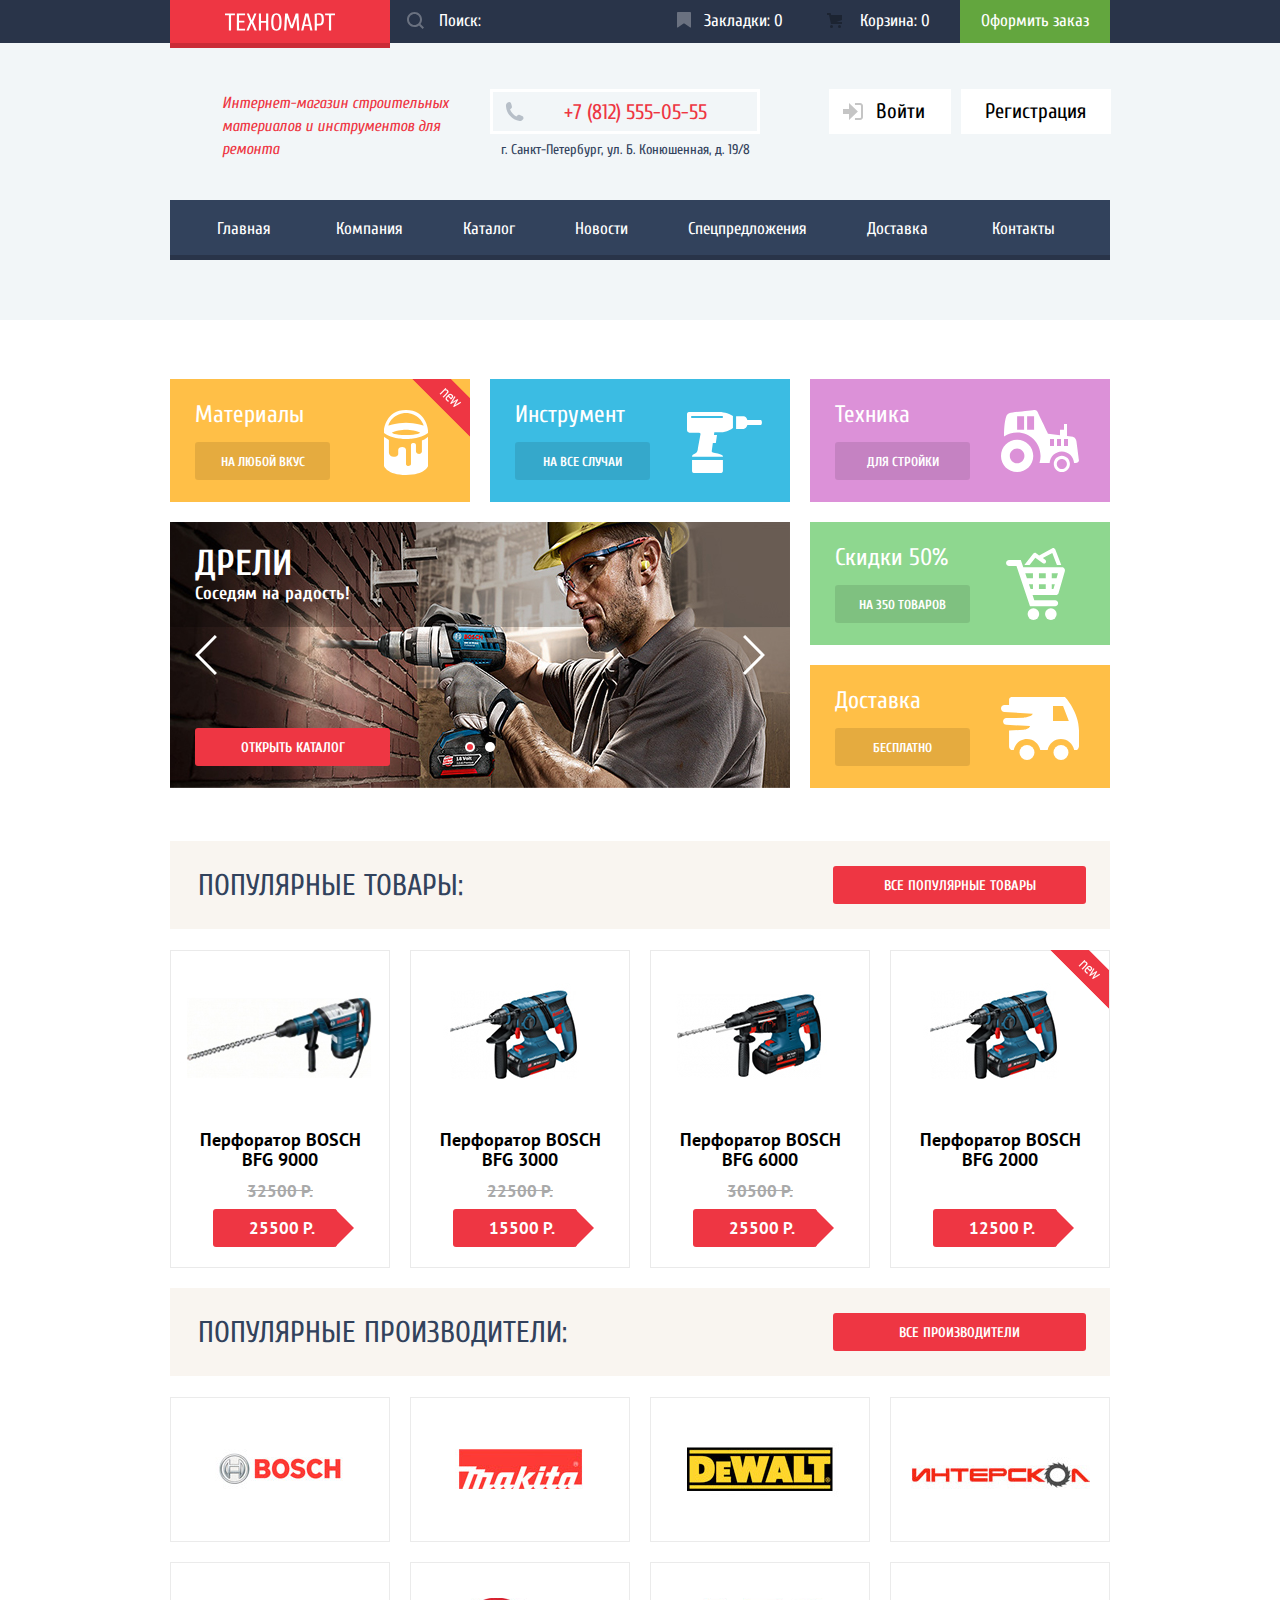
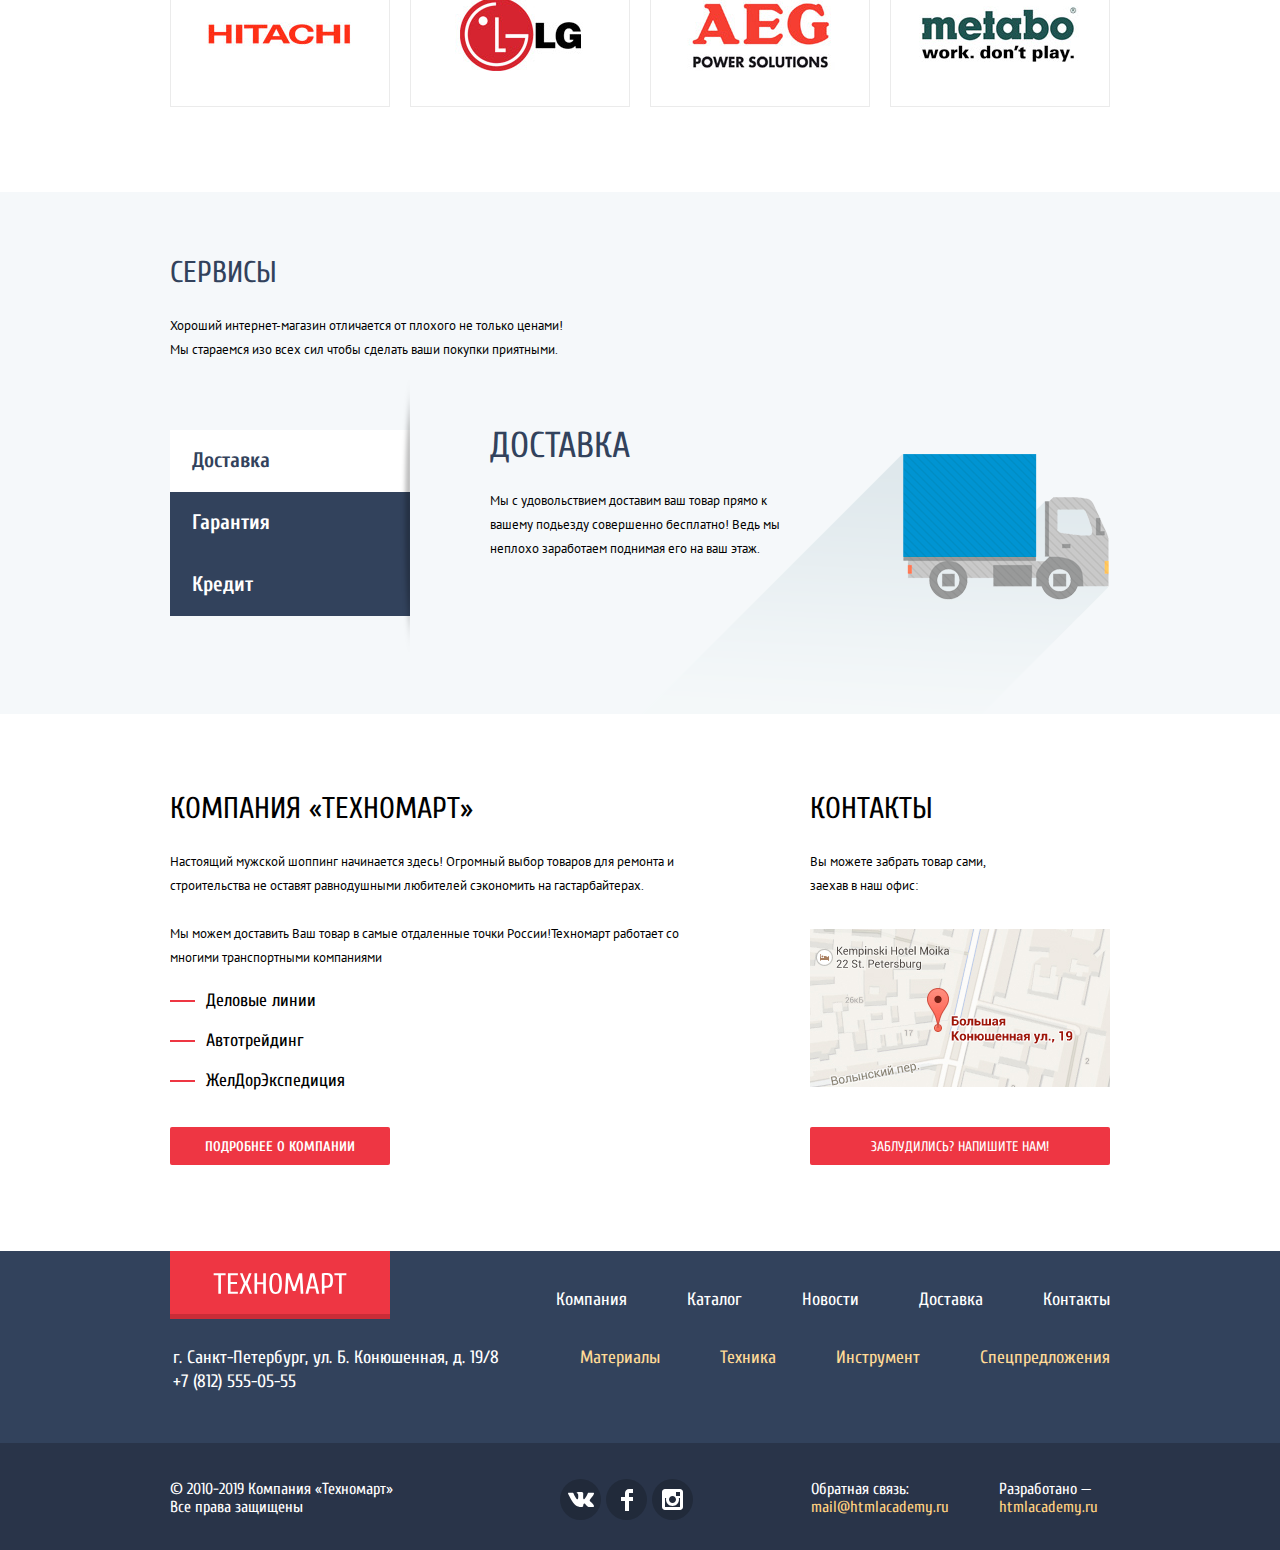
==== commit 182c5273: "Update index.html" ====
--- a/index.html
+++ b/index.html
@@ -306,7 +306,7 @@
         <section class="contacts">
           <h2>Контакты</h2>
           <p>Вы можете забрать товар сами, заехав в наш офис:</p>
-          <a href="https://yandex.ru/maps/2/saint-petersburg/?ll=30.323055%2C59.938631&mode=search&sll=56.111252%2C54.879789&sspn=0.105572%2C0.039194&text=%D1%83%D0%BB.%20%D0%91%D0%BE%D0%BB%D1%8C%D1%88%D0%B0%D1%8F%20%D0%9A%D0%BE%D0%BD%D1%8E%D1%88%D0%B5%D0%BD%D0%BD%D0%B0%D1%8F%2019%2F8%2C%20%D0%A1%D0%B0%D0%BD%D0%BA%D1%82-%D0%9F%D0%B5%D1%82%D0%B5%D1%80%D0%B1%D1%83%D1%80%D0%B3&z=17" target="blank"" class="open-map-btn"><img src="img/map.jpg" width="300" height="158" alt="Карта"></a>
+          <a href="https://yandex.ru/maps/2/saint-petersburg/?ll=30.323055%2C59.938631&mode=search&sll=56.111252%2C54.879789&sspn=0.105572%2C0.039194&text=%D1%83%D0%BB.%20%D0%91%D0%BE%D0%BB%D1%8C%D1%88%D0%B0%D1%8F%20%D0%9A%D0%BE%D0%BD%D1%8E%D1%88%D0%B5%D0%BD%D0%BD%D0%B0%D1%8F%2019%2F8%2C%20%D0%A1%D0%B0%D0%BD%D0%BA%D1%82-%D0%9F%D0%B5%D1%82%D0%B5%D1%80%D0%B1%D1%83%D1%80%D0%B3&z=17" target="blank" class="open-map-btn"><img src="img/map.jpg" width="300" height="158" alt="Карта"></a>
           <button class="button write-us-btn" type="button">Заблудились? Напишите нам!</button>
         </section>
     </div>
